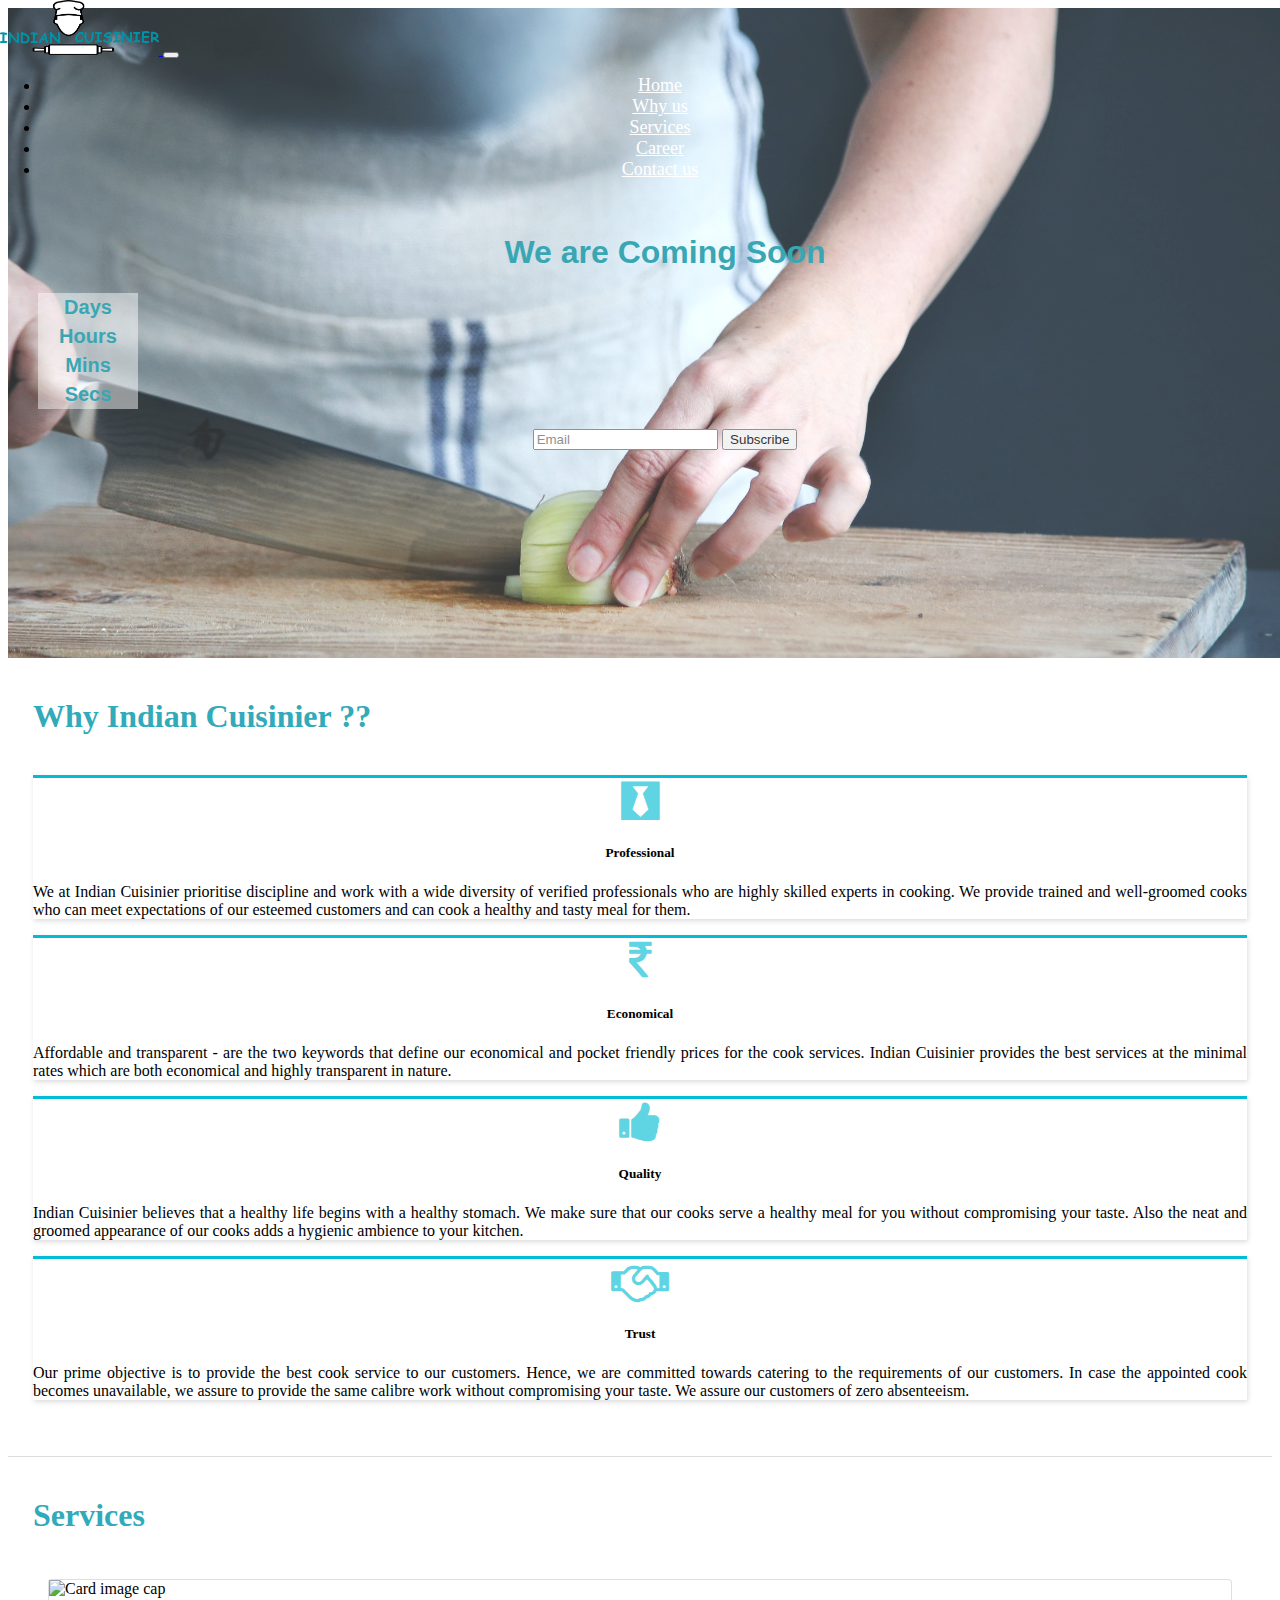
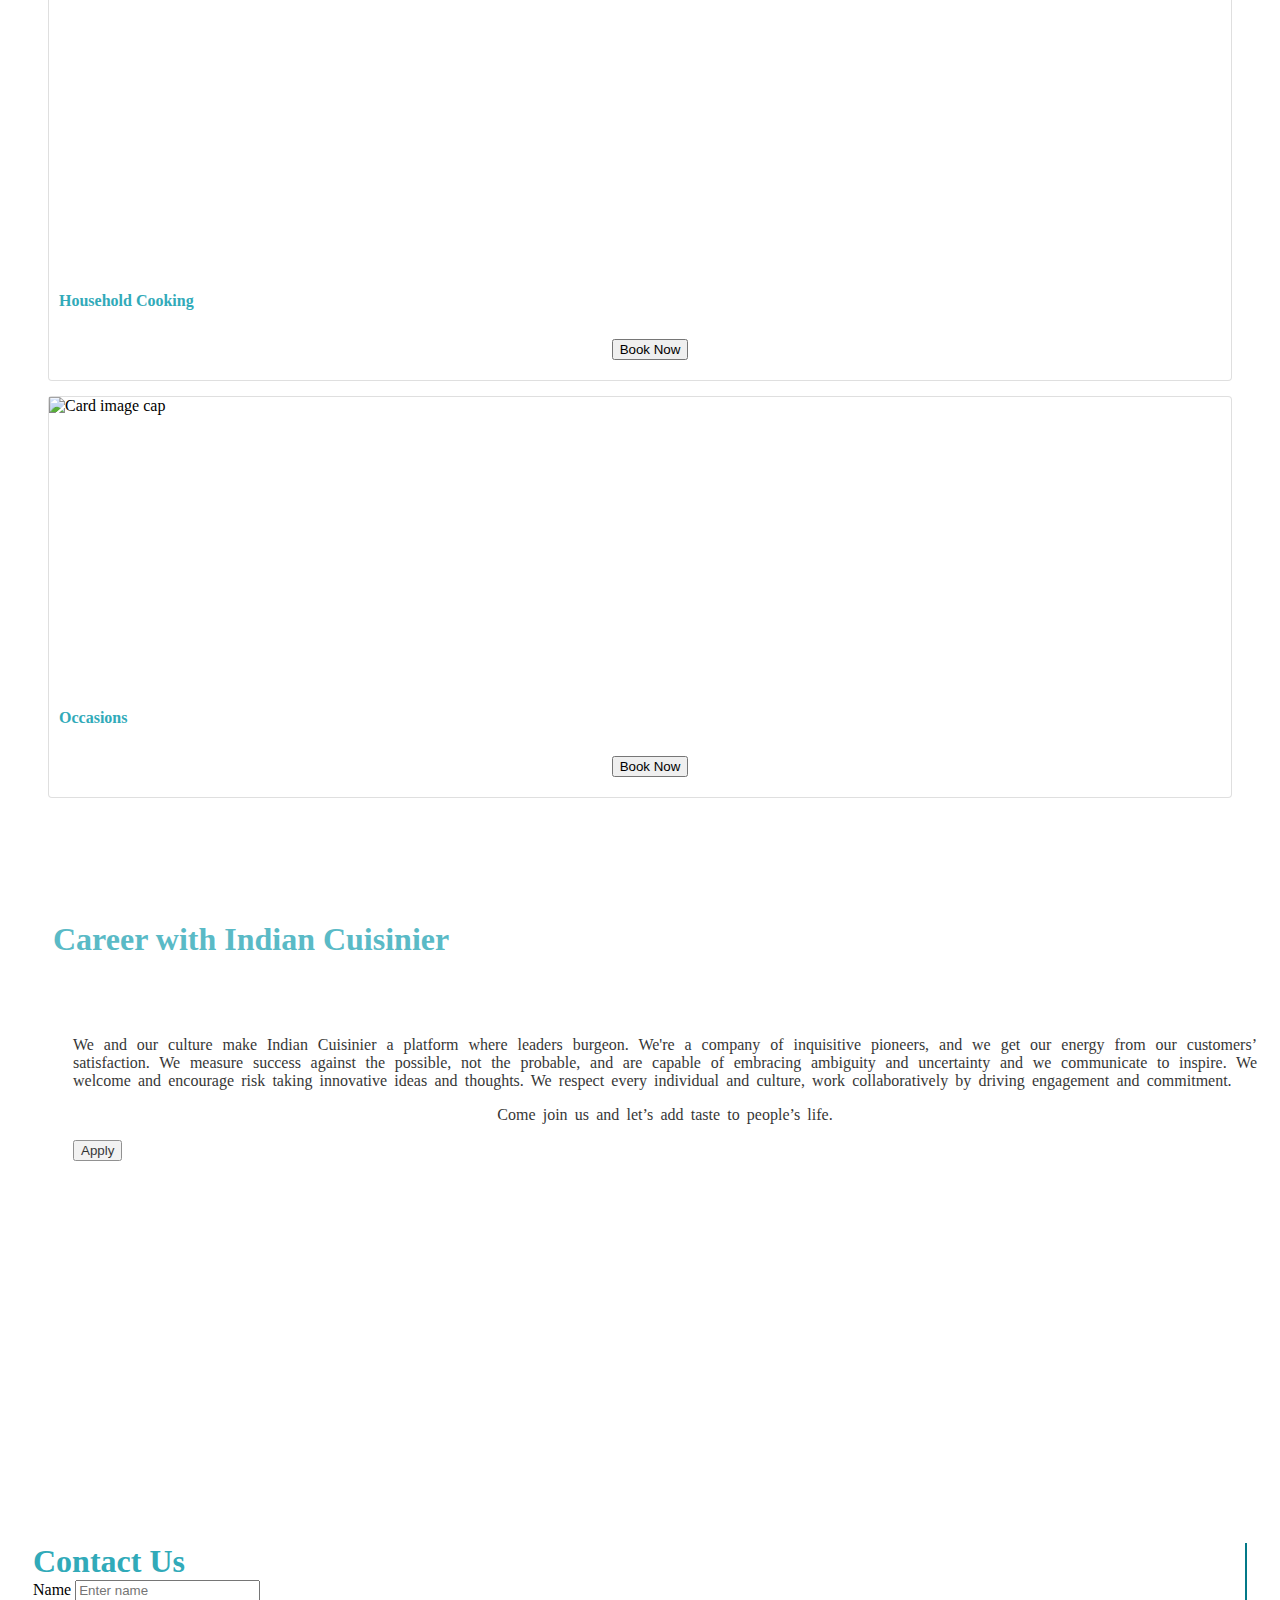
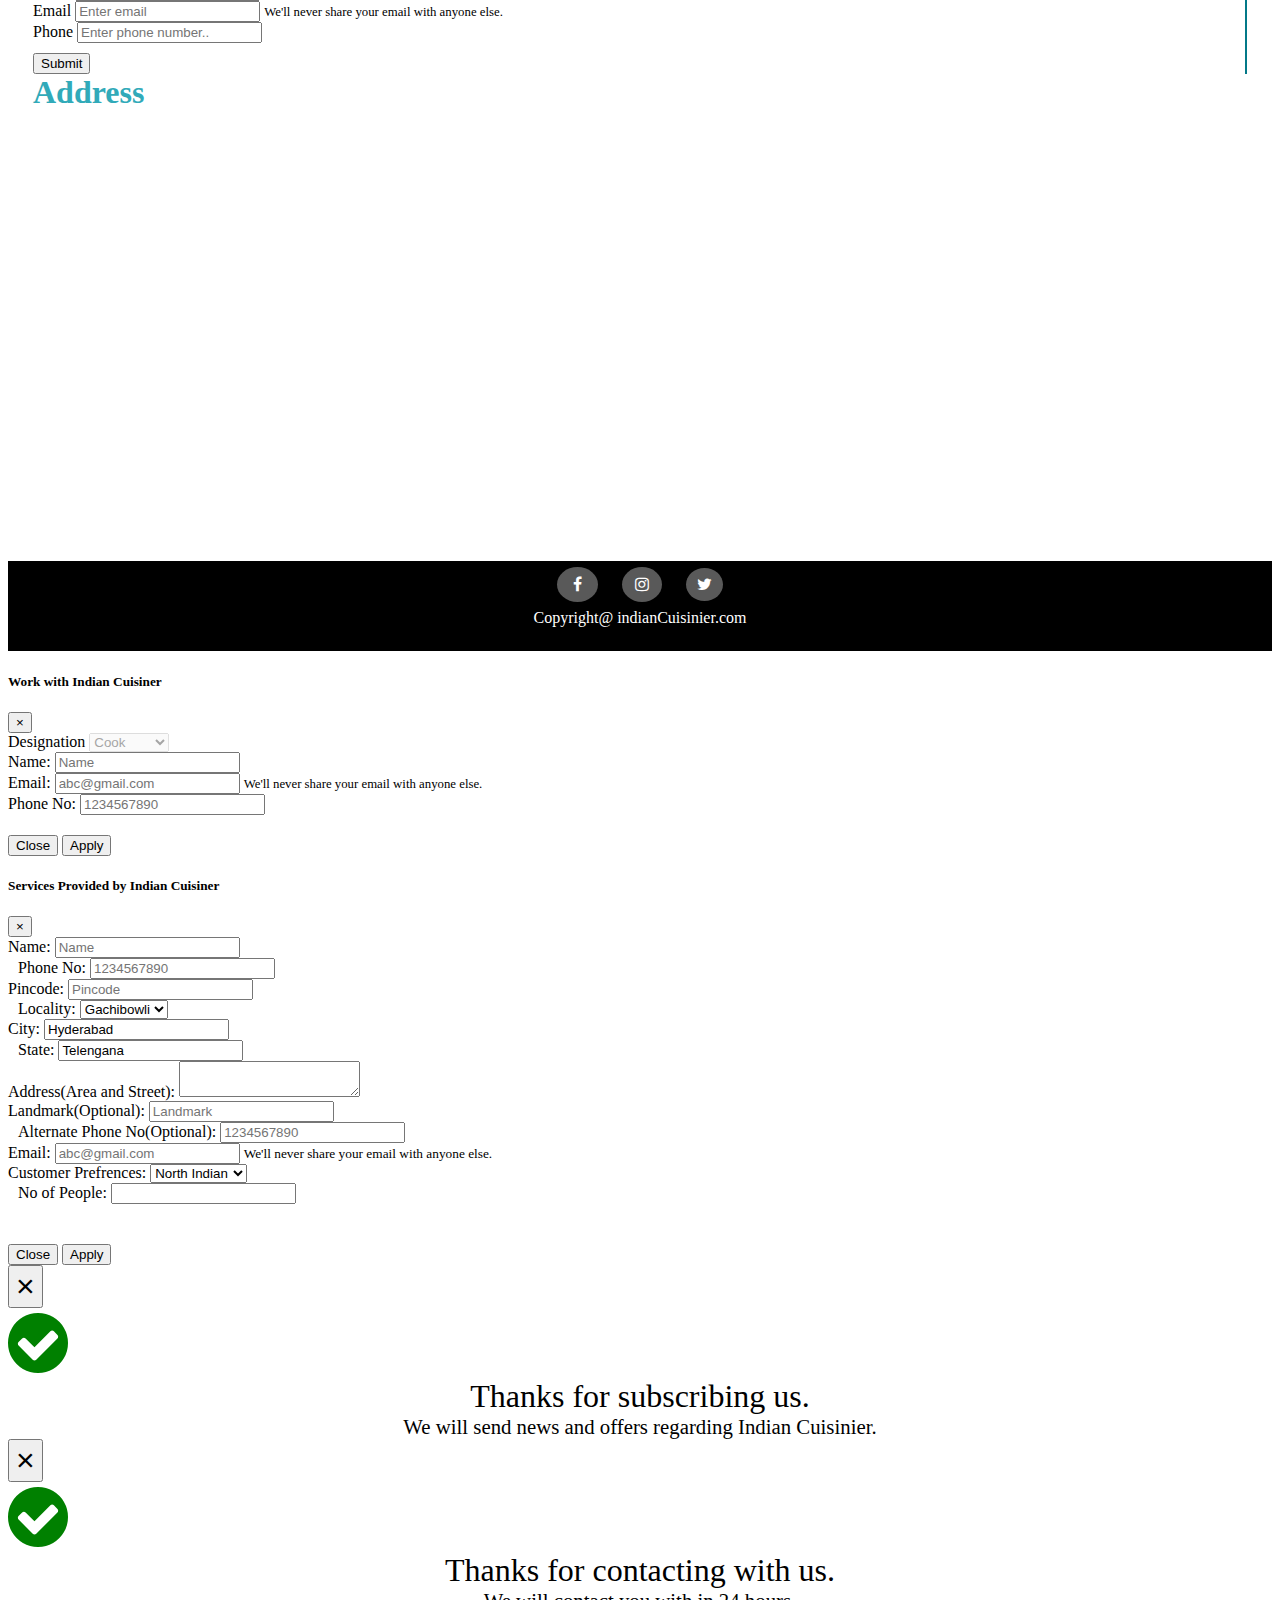
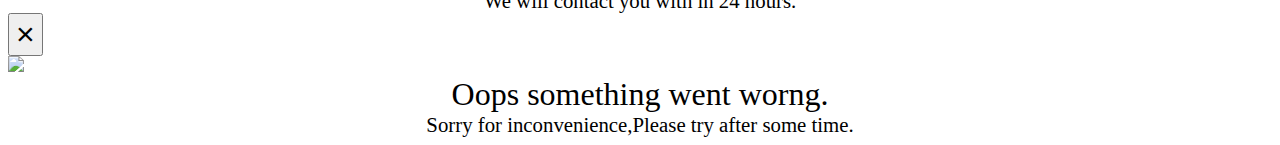
==== templates/index.html @ f64f3cef "complete validation" ====
<!DOCTYPE html>

<html lang="en">

 

<head>

    <meta charset="utf-8">

    <meta name="viewport" content="width=device-width, initial-scale=1.0">

    <title>Indian Cuisinier</title>

    <link rel="stylesheet" href="https://maxcdn.bootstrapcdn.com/bootstrap/4.0.0-beta/css/bootstrap.min.css" integrity="sha384-/Y6pD6FV/Vv2HJnA6t+vslU6fwYXjCFtcEpHbNJ0lyAFsXTsjBbfaDjzALeQsN6M" crossorigin="anonymous">

    <link rel="stylesheet" href="https://cdnjs.cloudflare.com/ajax/libs/font-awesome/4.7.0/css/font-awesome.min.css">

    <link rel="stylesheet" type="text/css" href="https://cdnjs.cloudflare.com/ajax/libs/animate.css/3.5.2/animate.min.css">

    <link href='https://fonts.googleapis.com/css?family=Lato:300' rel='stylesheet' type='text/css'>

    <link rel="stylesheet" type="text/css" href="/static/css/app.css">

</head>

 

<body>

    <div class="container-fluid">

        <nav class="navbar navbar-expand-lg transparent-navbar navbar-light bg-light animated fadeInDown">

            <a class="navbar-brand" href="#home">

                <img src="/static/images/logo320.png" class="brand-logo"/>

            </a>

            <button class="navbar-toggler" type="button" data-toggle="collapse" data-target="#navbarNavDropdown" aria-controls="navbarNavDropdown" aria-expanded="false" aria-label="Toggle navigation">

                <span class="navbar-toggler-icon"></span>

            </button>

            <div class="collapse navbar-collapse justify-content-end" id="navbarNavDropdown">

                <ul class="navbar-nav">

                    <li class="nav-item active">

                        <a class="nav-link" href="#home">Home</a>

                    </li>

                    <li class="nav-item active">

                        <a class="nav-link" href="#why-us">Why us</a>

                    </li>

                    <li class="nav-item">

                        <a class="nav-link" href="#services">Services</a>

                    </li>

                    <li class="nav-item">

                        <a class="nav-link" href="#career">Career</a>

                    </li>

                    <li class="nav-item">

                        <a class="nav-link" href="#contact-us">Contact us</a>

                    </li>

                </ul>

            </div>

        </nav>

        <!-- <span class="anchor" id="home"></span> -->

        <div id="home" class="home animated fadeInUp">

            <div class="home-content img-container">

                <div id="countdown" class="justify-content-center animated fadeInUp">

                    <div class="row justify-content-center">

                        <h1 class="section-tittle col-12 align-self-center">We are Coming Soon</h1>

                    </div>

                    <div id="tiles" class="row justify-content-center conter-span-no"></div>

                    <div class="row justify-content-center conter-span-days">

                        <div>Days</div>

                        <div>Hours</div>

                        <div>Mins</div>

                        <div>Secs</div>

                    </div>

                    <div class="row justify-content-md-center">

                        <div class="input-group col-lg-4 col-xl-3">

                            <input type="email" class="form-control" id="subscribe_user_email" name="email" placeholder="Email" aria-label="email" required="true">

                            <span class="input-group-btn">

                                <button class="btn btn-success" type="submit" onclick="subscribe_user()">Subscribe</button>

                            </span>

                        </div>

                    </div>

                </div>

            </div>

        </div>

        <div id="why-us" class="why-us animated fadeInUp">

            <div class="why-us-content">

                <div class="row justify-content-center">

                    <div class="why-us-heading">Why Indian Cuisinier ??</div>

                </div>

                <div class="row h-100">

                    <div class="col-xl-3 col-lg-3 col-md-6 col-sm-12 col-xs-12 card-wraper">

                        <div class="card h-100">

                            <div class="card-body">

                                <div class="card-title">

                                    <i class="fa fa-black-tie why-us-logo"></i>

                                </div>

                                <h5 class="card-title">Professional</h5>

                                <p class="card-text">We at Indian Cuisinier prioritise discipline and work with a wide diversity of verified professionals who are highly skilled experts in cooking. We provide trained and well-groomed cooks who can meet expectations of our esteemed customers and can cook a healthy and tasty meal for them.</p>

                            </div>

                        </div>

                    </div>

                    <div class="col-xl-3 col-lg-3 col-md-6 col-sm-12 col-xs-12 card-wraper">

                        <div class="card h-100">

                            <div class="card-body">

                                <div class="card-title">

                                    <i class="fa fa-inr why-us-logo"></i>

                                </div>

                                <h5 class="card-title">Economical</h5>

                                <p class="card-text">Affordable and transparent - are the two keywords that define our economical and pocket friendly prices for the cook services. Indian Cuisinier provides the best services at the minimal rates which are both economical and highly transparent in nature.

                                </p>

                            </div>

                        </div>

                    </div>

                    <div class="col-xl-3 col-lg-3 col-md-6 col-sm-12 col-xs-12 card-wraper">

                        <div class="card h-100">

                            <div class="card-body">

                                <div class="card-title">

                                    <i class="fa fa-thumbs-up why-us-logo"></i>

                                </div>

                                <h5 class="card-title">Quality</h5>

                                <p class="card-text">Indian Cuisinier believes that a healthy life begins with a healthy stomach. We make sure that our cooks serve a healthy meal for you without compromising your taste. Also the neat and groomed appearance of our cooks adds a hygienic ambience to your kitchen.</p>

                            </div>

                        </div>

                    </div>

                    <div class="col-xl-3 col-lg-3 col-md-6 col-sm-12 col-xs-12 card-wraper">

                        <div class="card h-100">

                            <div class="card-body">

                                <div class="card-title">

                                    <i class="fa fa-handshake-o why-us-logo"></i>

                                </div>

                                <h5 class="card-title">Trust</h5>

                               <p class="card-text">Our prime objective is to provide the best cook service to our customers. Hence, we are committed towards catering to the requirements of our customers. In case the appointed cook becomes unavailable, we assure to provide the same calibre work without compromising your taste. We assure our customers of zero absenteeism.

                                </p>

                            </div>

                        </div>

                    </div>

                </div>

            </div>

        </div>

        <!-- <span class="anchor" id="services"></span> -->

        <div id="services" class="service animated fadeInUp">

            <div class="service-content">

                <div class="row justify-content-center">

                    <div class="service-heading">Services</div>

                </div>

                <div class="row justify-content-md-center">

                    <!-- <div class="col-md-auto col-lg-auto col-xl-3"></div> -->

                    <div class="no-padding width-lg col-md-4 col-lg-4 col-xl-3 col-sm-12 col-xs-12">

                        <div class="service-card">

                            <img class="service-card-img-top" src="static/images/service1.jpg" alt="Card image cap">

                            <div class="service-card-block animated">

                                <h4 class="service-card-title">Household Cooking</h4>

                                <p class="service-card-text">If you are too tired to cook your meal because of your hectic work schedule and busy life,you need not worry anymore. We provide the best cook for spicing up your daily meal just as you like it.We completly understand the importance of a healthy diet with adequate oil and spice that adds up to your taste.</p>

                            </div>

                            <div class="service-card-footer">

                                <button class="btn btn-success" data-toggle="modal" data-target="#service-modal">Book Now</button>

                            </div>

                        </div>

                    </div>

                    <div class="no-padding  width-lg col-md-4 col-lg-4 col-xl-3 col-sm-12 col-xs-12">

                        <div class="service-card">

                            <img class="service-card-img-top" src="static/images/service2.jpg" alt="Card image cap">

                            <div class="service-card-block animated">

                                <h4 class="service-card-title">Occasions</h4>

                                <p class="service-card-text">Whether it's a birthday an anniversary, a special occasion or a bereavement ceremony, we provide cooks for the days you need. Also you don't need to order special food items form outside, our cook are proficient in cooking sevral delicacies food inside your kitchen.</p>

                            </div>

                            <div class="service-card-footer">

                                <button class="btn btn-success" data-toggle="modal" data-target="#service-modal">Book Now</button>

                            </div>

                        </div>

                    </div>

                    <!-- <div class="col-md-auto col-lg-auto col-xl-3"></div> -->

                </div>

            </div>

        </div>

        <!-- <span class="anchor" id="career"></span> -->

        <div id="career" class="career animated fadeInUp">

            <div class="career-content carrier-img">

                <div class="row justify-content-center margin-20">

                    <h4 class="career-heading">Career with Indian Cuisinier</h4>

                </div>

                <div class="row margin-20">

                    <div class="col-lg-4 col-xl-4 col-md-3"></div>

                    <div class="col-lg-4 col-xl-4 col-md-6 col-xs-12 col-sm-12 career-msg">

                        <p class="card-text">We and our culture make Indian Cuisinier a platform where leaders burgeon. We're a company of inquisitive pioneers, and we get our energy from our customers’ satisfaction. We measure success against the possible, not the probable, and are capable of embracing ambiguity and uncertainty and we communicate to inspire. We welcome and encourage risk taking innovative ideas and thoughts. We respect every individual and culture, work collaboratively by driving engagement and commitment.

                        </p>

                        <p class="center">Come join us and let’s add taste to people’s life.</p>

                        <div class="row justify-content-center">

                            <button type="button" class="btn btn-success" data-toggle="modal" data-target="#apply-modal">Apply</button>

                        </div>

                    </div>

                    <div class="col-lg-4 col-xl-4 col-md-3 col-xs-12 col-sm-12"></div>

                </div>

            </div>

        </div>

        <!-- <span class="anchor" id="contact-us"></span> -->

        <div id="contact-us" class="contact-us animated fadeInUp">

            <div class="contact-us-content">

                <div class="row">

                    <div class="col-xl-2 col-lg-2 col-md-2"></div>

                    <div class="col-md-4 col-xl-4 col-lg-4 col-sm-12 col-xs-12 contact-us-border">

                        <div class="service-heading">Contact Us</div>

                        <form id="cform" name="contact-form">

                            <div class="form-group">

                                <label for="contactName">Name</label>

                                <input type="text" class="form-control form-control-input" id="contact_name" placeholder="Enter name" />

                                <small id="cformName" class="form-control-feedback-warning">Name field cannot

                                    be empty!</small>

                            </div>

                            <div class="form-group">

                                <label for="contactEmail">Email</label>

                                <input type="email" class="form-control form-control-input" id="contact_email" aria-describedby="emailHelp" placeholder="Enter email">

                                <small class="form-control-feedback-warning">Enter valid email!</small>

                                <small id="emailHelp" class="form-text text-muted">We'll never share your email with anyone else.</small>

                            </div>

                            <div class="form-group">

                                <label for="contactPhone">Phone</label>

                                <input type="text" class="form-control form-control-input" id="contact_phone_no" placeholder="Enter phone number.."> <small id="cformPhone" class="form-control-feedback-warning">Minimum

                                    10 digit is required</small>

                            </div>

                            <div id="contact_error"></div>

                            <button type="button" id="btnContact" class="btn btn-primary" onclick="contactUs()">Submit</button>

                        </form>

                    </div>

                    <div class="col-md-4 col-xl-4 col-lg-4 col-sm-12 col-xs-12">

                        <div class="service-heading">Address</div>

                        <div id="map">

                        </div>

                    </div>

                    <div class="col-xl-2 col-lg-2 col-md-2">

                    </div>

                </div>

            </div>

        </div>

        <footer class="row justify-content-center footer-content">

            <div class="col-12 align-self-center padding-15">

                <a class="link-page facebook-icon" href="https://www.facebook.com/indiancuisinier" target="blank"><i class="fa fa-facebook"></i></a>

                <a class="link-page instagram-icon" href="https://www.instagram.com/indiancuisinier/" target="blank"><i class="fa fa-instagram"></i></a>

                <a class="link-page twitter-icon" href="https://twitter.com/indiancuisinier" target="blank"><i class="fa fa-twitter"></i></a>

            </div>

            <div class="col-12 align-self-center">

                Copyright@ indianCuisinier.com

            </div>

        </footer>

        <!-- Modal for apply in Indian Cuisinier -->

        <div class="modal fade" id="apply-modal" tabindex="-1" role="dialog" aria-labelledby="apply-modal" aria-hidden="true">

            <div class="modal-dialog" role="document">

                <div class="modal-content">

                    <div class="modal-header">

                        <h5 class="modal-title" id="exampleModalLabel">Work with

                            Indian Cuisiner</h5>

                        <button type="button" class="close" data-dismiss="modal" aria-label="Close">

                            <span aria-hidden="true">&times;</span>

                        </button>

                    </div>

                    <div class="modal-body">

                            <div class="form-group">

                                <label for="designation" class="form-control-label">Designation</label>

                                <select class="form-control" id="apply_designation" disabled>

                                    <option value="cook" selected>Cook</option>

                                    <option value="customer">Customer</option>

                                </select>

                            </div>

                            <div class="form-group">

                                <label for="name" class="form-control-label">Name:</label>

                                <input class="form-control form-control-input" type="text" id="apply_name" placeholder="Name" required="true" />

                                <small id="name" class="form-control-feedback-warning">Name field cannot be empty!</small>

                            </div>

                            <div class="form-group">

                                <label for="email" class="form-control-label">Email:</label>

                                <input class="form-control form-control-input" type="email" id="apply_email" placeholder="abc@gmail.com"  required="true" />

                                <small class="form-control-feedback-warning">Enter valid email!</small>

                                <small id="emailHelp" class="form-text text-muted">We'll never share your email with anyone else.</small>

                            </div>

                            <div class="form-group">

                                <label for="phone-no" class="form-control-label">Phone No:</label>

                                <input class="form-control form-control-input" type="text" id="apply_phone_no" maxlength="10" placeholder="1234567890"  required="true" />

                                <small id="phnum" class="form-control-feedback-warning">Minimum 10 number is required</small>

                            </div>

                    </div>

                    <div class="modal-footer">

                        <div id="apply_error" class="pull-left"></div>

                        <button type="button" class="btn btn-secondary" data-dismiss="modal">Close</button>

                        <button type="submit" class="btn btn-info" onclick="applyForCarrer(this)">Apply</button>

                    </div>

                </div>

            </div>

        </div>

        <!-- Modal for service in Indian Cuisinier -->

        <div class="modal fade" id="service-modal" tabindex="-1" role="dialog" aria-labelledby="service-modal" aria-hidden="true">

            <div class="modal-dialog" role="document">

                <div class="modal-content">

                    <div class="modal-header">

                        <h5 class="modal-title" id="exampleModalLabel">Services Provided by Indian Cuisiner</h5>

                        <button type="button" class="close" data-dismiss="modal" aria-label="Close">

                            <span aria-hidden="true">&times;</span>

                        </button>

                    </div>

                    <div class="modal-body">

                                <div class="form-group row">

                                <div class="col-lg-6 col-xl-6 col-md-6 col-sm-12 col-xs-12 no-padding">

                                <label for="service_name" class="form-control-label">Name:</label>

                                <input class="form-control form-control-input" type="text" id="service_name" placeholder="Name" required="true" />

                                                                                                                                <small id="service_nm" class="form-control-feedback-warning">Name field cannot be empty!</small>

                            </div>

                           

                            

                                 <div class="col-lg-6 col-xl-6 col-md-6 col-sm-12 col-xs-12 people-input">

                                <label for="service_phone_no" class="form-control-label">Phone No:</label>

                                <input class="form-control form-control-input" type="text" id="service_phone_no" maxlength="10" placeholder="1234567890"  required="true" />

                                                                                                                                <small id="service_phone" class="form-control-feedback-warning">Minimum

                                    10 digit is required</small>

                            </div>

                            </div>

                            <div class="form-group row">

                                <div class="col-lg-6 col-xl-6 col-md-6 col-sm-12 col-xs-12 no-padding">

                                <label for="service_pincode" class="form-control-label">Pincode:</label>

                                <input class="form-control form-control-input" type="text" id="service_pincode" placeholder="Pincode" maxlength="6" required="true" />

                                                                                                                                <small id="service_pin" class="form-control-feedback-warning">Minimum

                                    6 digit is required</small>

                            </div>

 

                           

                            

                                 <div class="col-lg-6 col-xl-6 col-md-6 col-sm-12 col-xs-12 people-input">

                                <label for="service_location" class="form-control-label">Locality:</label>

                                <select class="form-control" id="service_location">

                                    <option value="gachibowli" selected>Gachibowli</option>

                                    <option value="kondapur">Kondapur</option>

                                    <option value="Madapur">Madapur</option>

                                </select>

                            </div>

                            </div>

                                  <div class="form-group row">

                                <div class="col-lg-6 col-xl-6 col-md-6 col-sm-12 col-xs-12 no-padding">

                                <label for="service_city" class="form-control-label">City:</label>

                                <input class="form-control form-control-input" type="text" id="service_city" value="Hyderabad" readonly required="true" />

                            </div>

                           

                            

                                 <div class="col-lg-6 col-xl-6 col-md-6 col-sm-12 col-xs-12 people-input">

                                <label for="service_state" class="form-control-label">State:</label>

                                <input class="form-control form-control-input" type="text" id="service_state" maxlength="10" value="Telengana"  readonly required="true"></input>

                            </div>

                            </div>

                            <div class="form-group row">

                            <label for="service_address">Address(Area and Street):</label>

                            <textarea class="form-control" id="service_address" required="true"></textarea>

                                                                                                                <small id="service_ad" class="form-control-feedback-warning">

                                Address Field cannot be Empty</small>

                            </div>

                               <div class="form-group row">

                                <div class="col-lg-6 col-xl-6 col-md-6 col-sm-12 col-xs-12 no-padding">

                                <label for="service_landmark" class="form-control-label">Landmark(Optional):</label>

                                <input class="form-control form-control-input" type="text" id="service_landmark" placeholder="Landmark" required="true" />

                            </div>

                           

                            

                                 <div class="col-lg-6 col-xl-6 col-md-6 col-sm-12 col-xs-12 people-input">

                                <label for="service_alternate_phone_no" class="form-control-label">Alternate Phone No(Optional):</label>

                                <input class="form-control form-control-input" type="text" id="service_alternate_phone_no" maxlength="10" placeholder="1234567890"  required="true" />

                            </div>

                            </div>

                            <div class="form-group">

                               

                                <label for="service_email" class="form-control-label">Email:</label>

                                <input class="form-control form-control-input" type="email" id="service_email" placeholder="abc@gmail.com"  required="true" /> 

                                                                                                                                <small class="form-control-feedback-warning">Enter valid email!</small>

                                <small id="serviceEmailHelp" class="form-text text-muted">We'll never share your email with anyone else.</small>

                            

                           </div>

                            <div class="form-group row">

                                <div class="col-lg-6 col-xl-6 col-md-6 col-sm-12 col-xs-12 no-padding">

                                    <label for="customer_prefrences" class="form-control-label">Customer Prefrences:</label>

                                    <select class="form-control" id="customer_prefrences">

                                        <option value="North Indian" selected>North Indian</option>

                                        <option value="South Indian">South Indian</option>

                                    </select>

                                </div>

                                <div class="col-lg-6 col-xl-6 col-md-6 col-sm-12 col-xs-12 people-input">

                                    <label for="no_of_people" class="form-control-label">No of People:</label>

                                    <input class="form-control form-control-input" type="number" id="no_of_people" required="true" />

                                </div>

                            </div>

                            <!-- <div class="form-group row padding-top-15">

                                <div class="form-check col-lg-4 col-xl-4 col-md-4 col-sm-12 col-xs-12 no-padding">

                                  <label class="form-check-label">

                                    <input class="form-check-input" type="radio" name="cooktimeing" id="requiredInBothTime" value="true" checked> Required in both time

                                  </label>

                                </div>

                                <div class="form-check col-lg-4 col-xl-4 col-md-4 col-sm-12 col-xs-12 people-input">

                                  <label class="form-check-label">

                                    <input class="form-check-input" type="radio" name="cooktimeing" id="requiredInMorning" value="false"> Required in Morning

                                  </label>

                                </div>

                                <div class="form-check col-lg-4 col-xl-4 col-md-4 col-sm-12 col-xs-12 people-input">

                                  <label class="form-check-label">

                                    <input class="form-check-input" type="radio" name="cooktimeing" id="requiredInEvening" value="false"> Required in Evening

                                  </label>

                                </div>

                            </div> -->

                            <div id="service_error"></div>

                    </div>

                    <div class="modal-footer">

                        <div id="apply_error" class="pull-left"></div>

                        <button type="button" class="btn btn-secondary" data-dismiss="modal">Close</button>

                        <button type="submit" class="btn btn-info" onclick="applyForService(this)">Apply</button>

                    </div>

                </div>

            </div>

        </div>

        <!-- After subscription Modal PopUp-->

        <div class="modal fade" id="subscription-modal-success" tabindex="-1" role="dialog" aria-labelledby="apply-modal" aria-hidden="true">

            <div class="modal-dialog" role="document">

                <div class="modal-content">

                    <div class="modal-body">

                        <div class="row justify-content-end">

                            <button type="button" class="close modal-close-icon" data-dismiss="modal" aria-label="Close">

                                <span aria-hidden="true">&times;</span>

                            </button>

                        </div>

                        <div class="row justify-content-md-center">

                            <i class="fa fa-check-circle subscribe-icon"></i>

                        </div>

                        <div class="row justify-content-md-center">

                            <div class="col-12 subs-header">Thanks for subscribing us.</div>

                            <div class="col-12 subs-text">We will send news and offers regarding Indian Cuisinier.</div>

                        </div>

                    </div>

                </div>

            </div>

        </div>

        <!-- carrer success modal -->

        <div class="modal fade" id="carrer-modal" tabindex="-1" role="dialog" aria-labelledby="apply-modal" aria-hidden="true">

            <div class="modal-dialog" role="document">

                <div class="modal-content">

                    <div class="modal-body">

                        <div class="row justify-content-end">

                            <button type="button" class="close modal-close-icon" data-dismiss="modal" aria-label="Close">

                                <span aria-hidden="true">&times;</span>

                            </button>

                        </div>

                        <div class="row justify-content-md-center">

                            <i class="fa fa-check-circle subscribe-icon"></i>

                        </div>

                        <div class="row justify-content-md-center">

                            <div class="col-12 subs-header">Thanks for contacting with us.</div>

                            <div class="col-12 subs-text">We will contact you with in 24 hours.</div>

                        </div>

                    </div>

                </div>

            </div>

        </div>

 

        <!-- Error Modal PopUp-->

        <div class="modal fade" id="error-modal" tabindex="-1" role="dialog" aria-labelledby="error-modal" aria-hidden="true">

            <div class="modal-dialog" role="document">

                <div class="modal-content">

                    <div class="modal-body">

                        <div class="row justify-content-end">

                            <button type="button" class="close modal-close-icon" data-dismiss="modal" aria-label="Close">

                                <span aria-hidden="true">&times;</span>

                            </button>

                        </div>

                        <div class="row justify-content-md-center">

                            <img class="error_page" src="static/images/internal_server_error.png" />

                        </div>

                        <div class="row justify-content-md-center">

                            <div class="col-12 subs-header">Oops something went worng.</div>

                            <div class="col-12 subs-text">Sorry for inconvenience,Please try after some time.</div>

                        </div>

                    </div>

                </div>

            </div>

        </div>

 

        <!-- scripts  -->

        <script src="https://ajax.googleapis.com/ajax/libs/jquery/3.2.1/jquery.min.js"></script>

        <!-- <script type="text/javascript" src="https://cdnjs.cloudflare.com/ajax/libs/waypoints/4.0.1/jquery.waypoints.min.js"></script> -->

        <script src="https://cdnjs.cloudflare.com/ajax/libs/lodash.js/4.17.4/lodash.min.js"></script>

        <script src="https://code.jquery.com/ui/1.12.0/jquery-ui.min.js" integrity="sha256-eGE6blurk5sHj+rmkfsGYeKyZx3M4bG+ZlFyA7Kns7E=" crossorigin="anonymous"></script>

        <script src="https://cdnjs.cloudflare.com/ajax/libs/popper.js/1.11.0/umd/popper.min.js" integrity="sha384-b/U6ypiBEHpOf/4+1nzFpr53nxSS+GLCkfwBdFNTxtclqqenISfwAzpKaMNFNmj4" crossorigin="anonymous"></script>

        <script src="https://maxcdn.bootstrapcdn.com/bootstrap/4.0.0-beta/js/bootstrap.min.js" integrity="sha384-h0AbiXch4ZDo7tp9hKZ4TsHbi047NrKGLO3SEJAg45jXxnGIfYzk4Si90RDIqNm1" crossorigin="anonymous"></script>

        <script type="text/javascript" src="/static/js/app.js"></script>

        <script src="/static/js/jquery.inputfit.js"></script>

 

 

 

        <script async defer src="https://maps.googleapis.com/maps/api/js?key=AIzaSyB0SDFw8GylrVTzbBw8lcgCaFpan2koddA&callback=initMap"></script>

        <script type="text/javascript">

        function initMap() {

            var locationRio = { lat: 17.441603, lng: 78.365077 };

            var map = new google.maps.Map(document.getElementById('map'), {

                zoom: 13,

                center: locationRio,

                gestureHandling: 'cooperative'

            });

            var marker = new google.maps.Marker({

                position: locationRio,

                map: map,

                title: 'Indian Cuisinier'

            });

        }

        </script>

        <script>

        $(function(){

            $('#subscribe_user_email').inputfit();

        })

    </script>

 

 

      

        

 

    </div>

</body>

 

</html>
---- static/css/app.css ----
.container-fluid{
    padding:0px;
}
	:target:before {
	content:"";
	display:block;
	height:80px; /* fixed header height*/
	margin:-80px 0 0; /* negative fixed header height */
	}
.img-container{
	background:url("../images/carrier.jpg") no-repeat center center fixed transparent;
    min-height: 600px;
    min-width: 100%;
    background-attachment: fixed;
    background-position: center;
    background-repeat: no-repeat;
    transition: all 1s ease;
    animation-direction: normal;
    background-size: cover;
    opacity: 0.8;
    z-index:-2;
}
.carrier-img{
	background:url("../images/carrier.jpg") no-repeat center center fixed transparent;
    min-height: 600px;
    min-width: 100%;
    background-attachment: fixed;
    background-position: center;
    background-repeat: no-repeat;
    transition: all 1s ease;
    animation-direction: normal;
    background-size: cover;
    opacity: 0.8;
    z-index:-2;
}
.brand-logo{
	height:55px;
}
.nav-item{
	text-align: center;
    min-width: 150px;
}

.anchor{
  display: none;
  height: 90px; 
  margin-top: 90px;
  visibility: hidden;
}

.transparent-navbar{
	position: absolute;
    width: 100%;
    top: 0;
    left: 0;
    right: 0;
    z-index: 10;
	background-color: transparent!important;
	-webkit-animation-duration: 2s;
    -moz-animation-delay: 1s;
}
.fixed-navbar{
	position: fixed;
    width: 100%;
    top: 0;
    left: 0;
    right: 0;
    z-index: 20;
	background-color: #fff!important;
	-webkit-animation-duration: 2s;
    -moz-animation-delay: 1s;
}
.fixed-navbar a.nav-link{
	color:#000!important;
	font-size:18px;
}

.transparent-navbar a.nav-link{
	color:#fff!important;
	font-size:18px;
}    
a.nav-link:hover {
    background-color: rgba(128, 128, 128, 0.42);
}
.home-content{
	padding: 25px;
}
.why-us-content{
	padding: 25px;
	background:#fff;
}
.service-content{
	padding:25px;
	border-top:1px solid #dcdcdc;
}
.row{
	margin:0px;
}
.why-us-content >.row,.contact-us-content>.row,.service-content >.row{
	padding:15px 0px;
	margin:0px;
}
.fixed-navbar-shadow{
	box-shadow: 0 0.5rem 1rem rgba(0,0,0,.05), inset 0 -1px 0 rgba(0,0,0,.1);
}
.why-us-heading,.career-heading,.service-heading{
	font-size: 32px;
    font-weight: 600;
    color:#31aab9;
}
.card-wraper{
	margin:10px 0px;
}
.effect{
   -webkit-animation-duration: 1s;
  /*-webkit-animation-delay: 2s;*/
}
.card{
	box-shadow: 1px 2px 5px #dcdcdc;
	border-top:3px solid #00BCD4;
}
.card:hover{
	box-shadow:5px 10px 15px #ccc;
	-webkit-animation: bounce 1s;
    animation: bounce 1s;
}
.card-title{
	text-align: center!important;
}
.card-text{
	text-align: justify;
    -moz-text-align-last: left; /* Code for Firefox */
    text-align-last: left;
}
.why-us-logo{
	font-size:45px;
	color:rgba(0, 188, 212, 0.64);
}
.career-content{
	padding:25px;
}
/*.career-heading{
	color: #037988;
    font-size: 30px;
}*/
.career-msg{
	background-color: rgba(255, 255, 255, 0.66);
    border-radius: 5px;
    padding: 20px;
    font-weight: 500;
    word-spacing: 0.2rem;
}
.margin-20{
	margin:20px;
}
.no-padding{
	padding:0px;
}
.modal-dialog{
	min-width:50%;
}
#emailHelp{
    font-size:0.8rem;
}
.form-control-feedback-success, .form-control-feedback-warning{
    display:none;
}
/* form validation*/
.has-success .form-control-input{
    border:1px solid green;
}
.has-success .form-control-feedback-success{
    color:green;
    font-family: inherit;
    display:block;
}
.has-success label{
    color:green;
}
.has-warning .form-control-input{
    border:1px solid #f0ad4e;
}
.has-warning .form-control-feedback-warning{
    color:#f0ad4e;
    font-family: inherit;
    display:block;
}
.has-warning label{
    color:#f0ad4e;
}
.contact-us-content{
	padding: 25px;
	background-color: #fff;

}
label{
	font-weight:500;
}
.footer-content{
	height: 90px;
    background: #000;
    color: #fff;
    margin:0px;
}
.footer-content>div{
	text-align: center;
}
.contact-us-border{
	border-right:2px solid #037988;
}

#countdown{
    font-family: "Ubuntu Condensed", "Helvetica Neue", Helvetica, Arial, sans-serif;
    text-align: center;
    position:relative;
    top:180px;
    color:#0891a2;
    font-weight:700;

}

.conter-span-no >div{
	min-width: 85px;
    padding: 7px 10px;
    font-size: 30px;

}
.conter-span-days{

 margin:0px 0px 20px 0px;

}

.conter-span-days >div{
	max-width: 80px;
    padding: 3px 10px;
    font-size: 20px;
    background: rgba(255, 255, 255, 0.48);
    margin: 0px 5px;

}
.link-page{
	background: rgba(158, 158, 158, 0.56);
    border-radius: 50%;
    text-decoration: none;
    margin: 0px 10px;
    color: #fff;
}
.facebook-icon{
	padding: 9px 16px;
}
.instagram-icon{
	padding: 9px 13px;
}
.twitter-icon{
	padding: 8px 11px;
}
.link-page:hover{
	text-decoration: none !important;
    color: #03A9F4;
    background: rgba(158, 158, 158, 0.32);
}
.padding-15{
	padding:15px;
}
.center{
		text-align: center;
}
#map{
	height:400px;
	width:100%;
	margin-top: 10px;
}
.service-card{
	margin:15px;
	position: relative;
	height:400px;
    display: -ms-flexbox;
    display: flex;
    -ms-flex-direction: column;
    flex-direction: column;
    min-width: 0;
    word-wrap: break-word;
    background-color: #fff;
    background-clip: border-box;
    border: 1px solid rgba(0,0,0,.125);
    border-radius: .25rem;
}
.service-card > .service-card-img-top{
	height:280px;
}
.service-card > .service-card-block{
	padding:10px;
	width:100%;
	overflow: hidden;
    -webkit-transition: all 0.5s linear;
    -moz-transition: all 0.5s linear;
    -o-transition: all 0.5s linear;
    transition: all 0.5s linear;
}
.service-card > .service-card-footer{
	padding:10px;
	margin: 0px auto;
	position:absolute;
	bottom:10px;
	width: 100%;
	text-align: center;
}
.service-card:hover >.service-card-block{
	position: absolute;
    height: 350px;
    background-color: #fff;
    border-right: 4px solid #18a2b8;
}
.service-card-title{
	color:#31aab9;
}
.service-card-text{
	display:none;
	text-align: justify;
    -moz-text-align-last: left; /* Code for Firefox */
    text-align-last: left;
}
#apply_error,#contact_error{
	color:red;
	width: 100%;
	margin: 10px 0px;
}
.subscribe-icon{		
	font-size:70px;		
	color:green;		
		
}		
.modal-close-icon{		
	font-size:2rem;		
}		
.subs-header{		
	font-size: 2rem;		
	text-align:center;		
}		
.subs-text{		
	font-size: 1.3rem;		
	text-align:center;		
}		
.error_page{		
	height:300px;		
	width:auto;		
}
.people-input{
	padding: 0px 0px 0px 10px;
}
.padding-top-15{
	padding:15px 0px;
}
#service_error{
	padding:10px 0px;
	color:red;
	font-weight: 700;
}

/*Extra small devices (portrait phones, less than 576px)*/
@media (max-width: 575px) {
	.home-content{
		padding:10px;
	}
	.conter-span-days >div {
    	max-width: 65px;
    	padding: 3px 8px;
    	font-size: 16px;
 }
	.conter-span-no >div{
		min-width: 65px;
	    padding: 7px 10px;
	    font-size: 20px;

	}
	.navbar{
		background-color:#fff !important;
	}
	.nav-link{
		color:#000 !important;
	}
	.service-heading{
	margin-top:25px;
	font-size:25px;
	}
	.why-us-heading,.career-heading{
		font-size:25px;
	}
	.why-us-content,.career-content,.contact-us-content{
		padding:10px;
	}
	.contact-us-border{
		border:none;
	}
	.transparent-navbar a.nav-link{
		color:#000 !important;
	}
	.people-input{
		padding:0px;
		margin:10px 0px;
	}
}

 /*Small devices (landscape phones, 576px and up)*/
@media (min-width: 576px) and (max-width: 767px) { 
	.navbar{
		background-color:#fff !important;
	}
	.nav-link{
		color:#000 !important;
	}
	.transparent-navbar a.nav-link{
		color:#000 !important;
	}
	.people-input{
		padding:0px;
		margin:10px 0px;
	}

}

 /*Medium devices (tablets, 768px and up)*/
@media (min-width: 768px) and (max-width: 991px) { 
	.navbar{
		background-color:#fff !important;
	}
	.nav-link{
		color:#000 !important;
	}
	.transparent-navbar a.nav-link{
		color:#000 !important;
	}

}

/*Large devices (desktops, 992px and up)*/
@media (min-width: 992px) and (max-width: 1199px) {
	.service-card{
		margin:10px 5px;
	}
	.width-lg{
		min-width:30%;
	}
}

/*Extra large devices (large desktops, 1200px and up)*/
@media (min-width: 1200px) { 

}
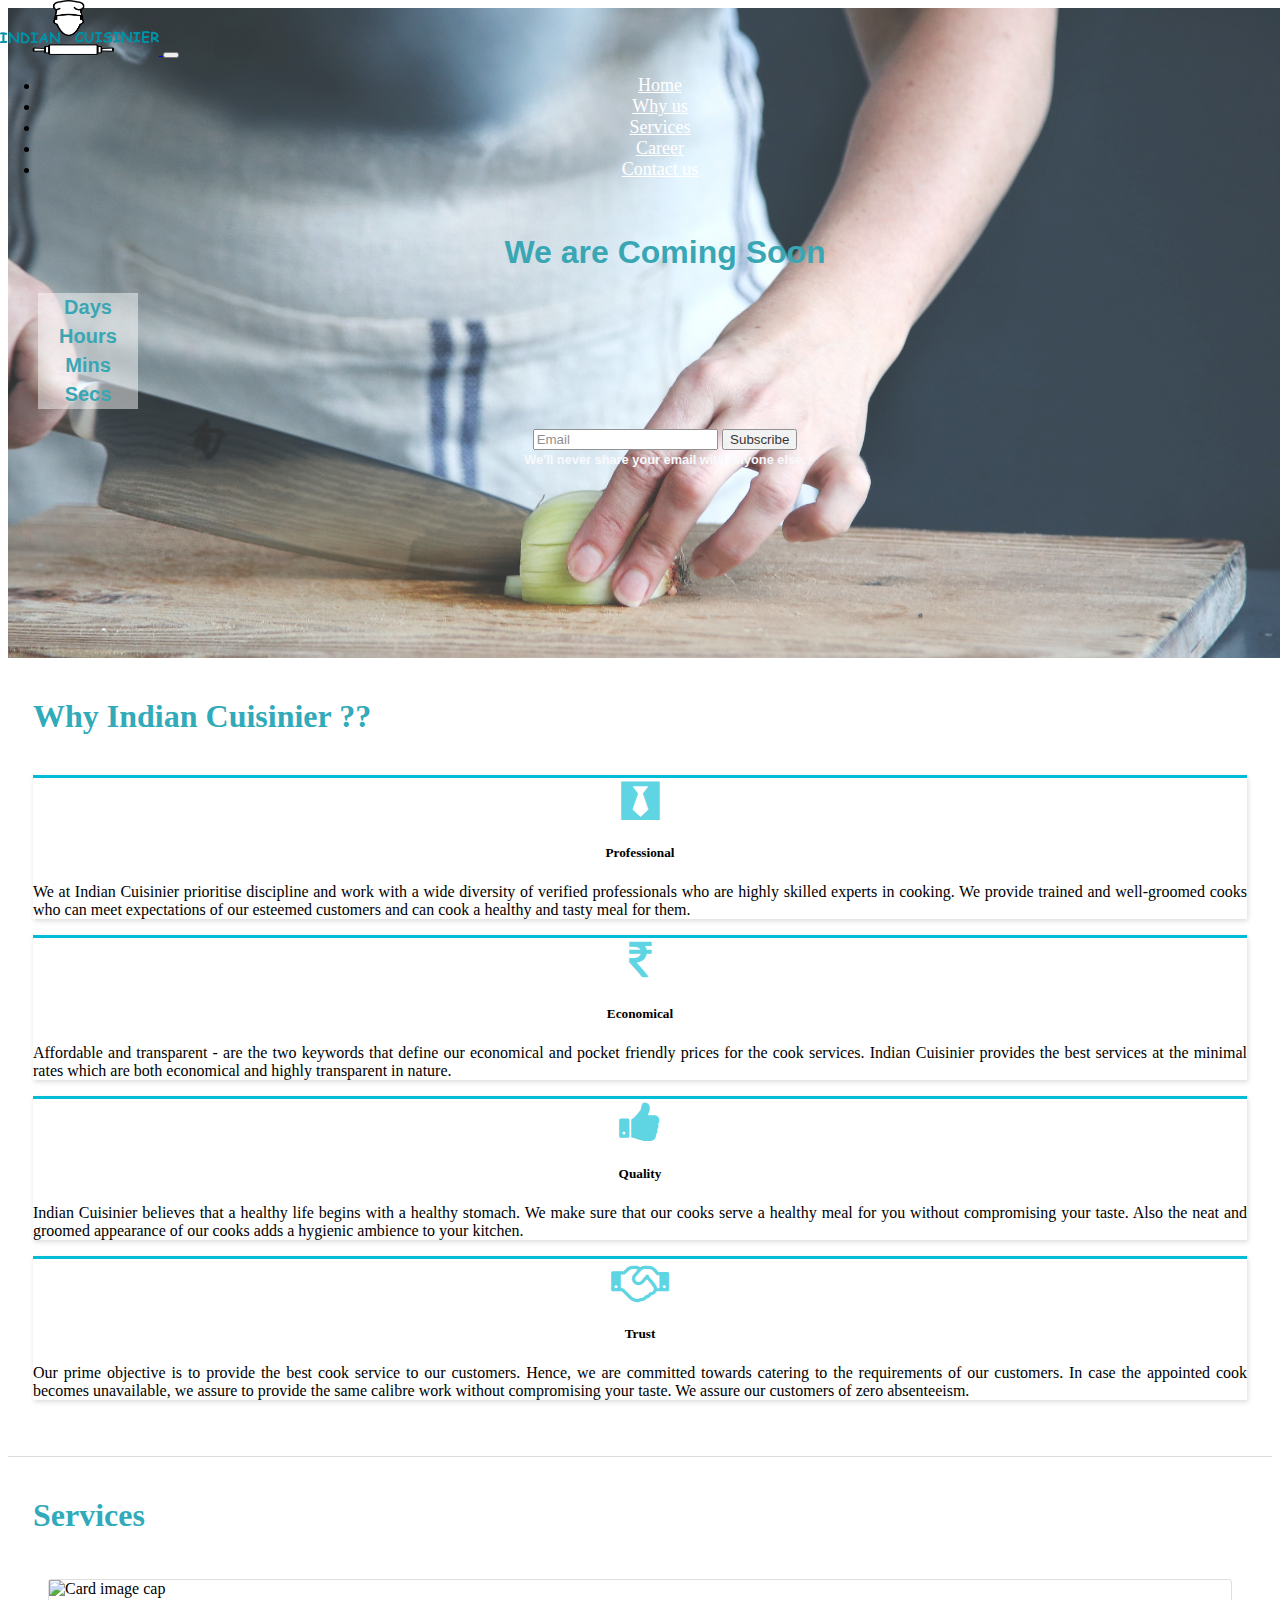
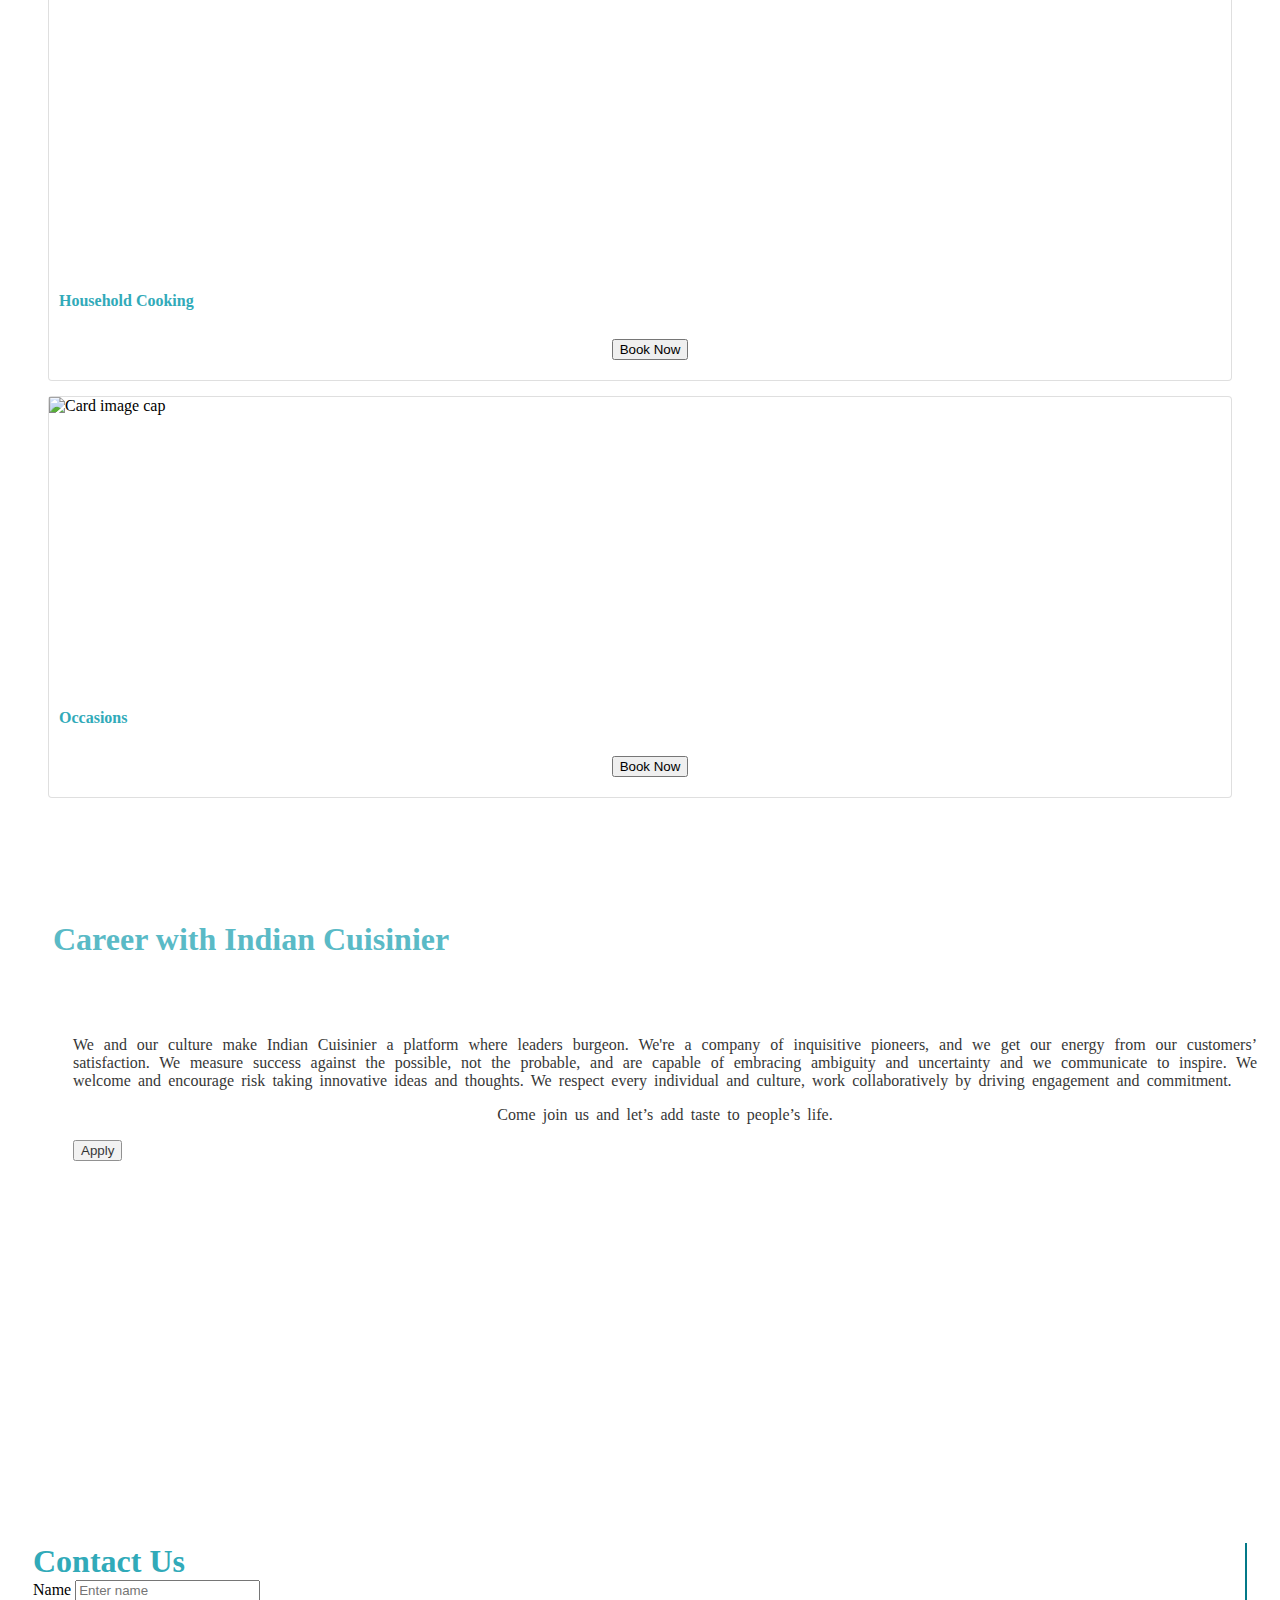
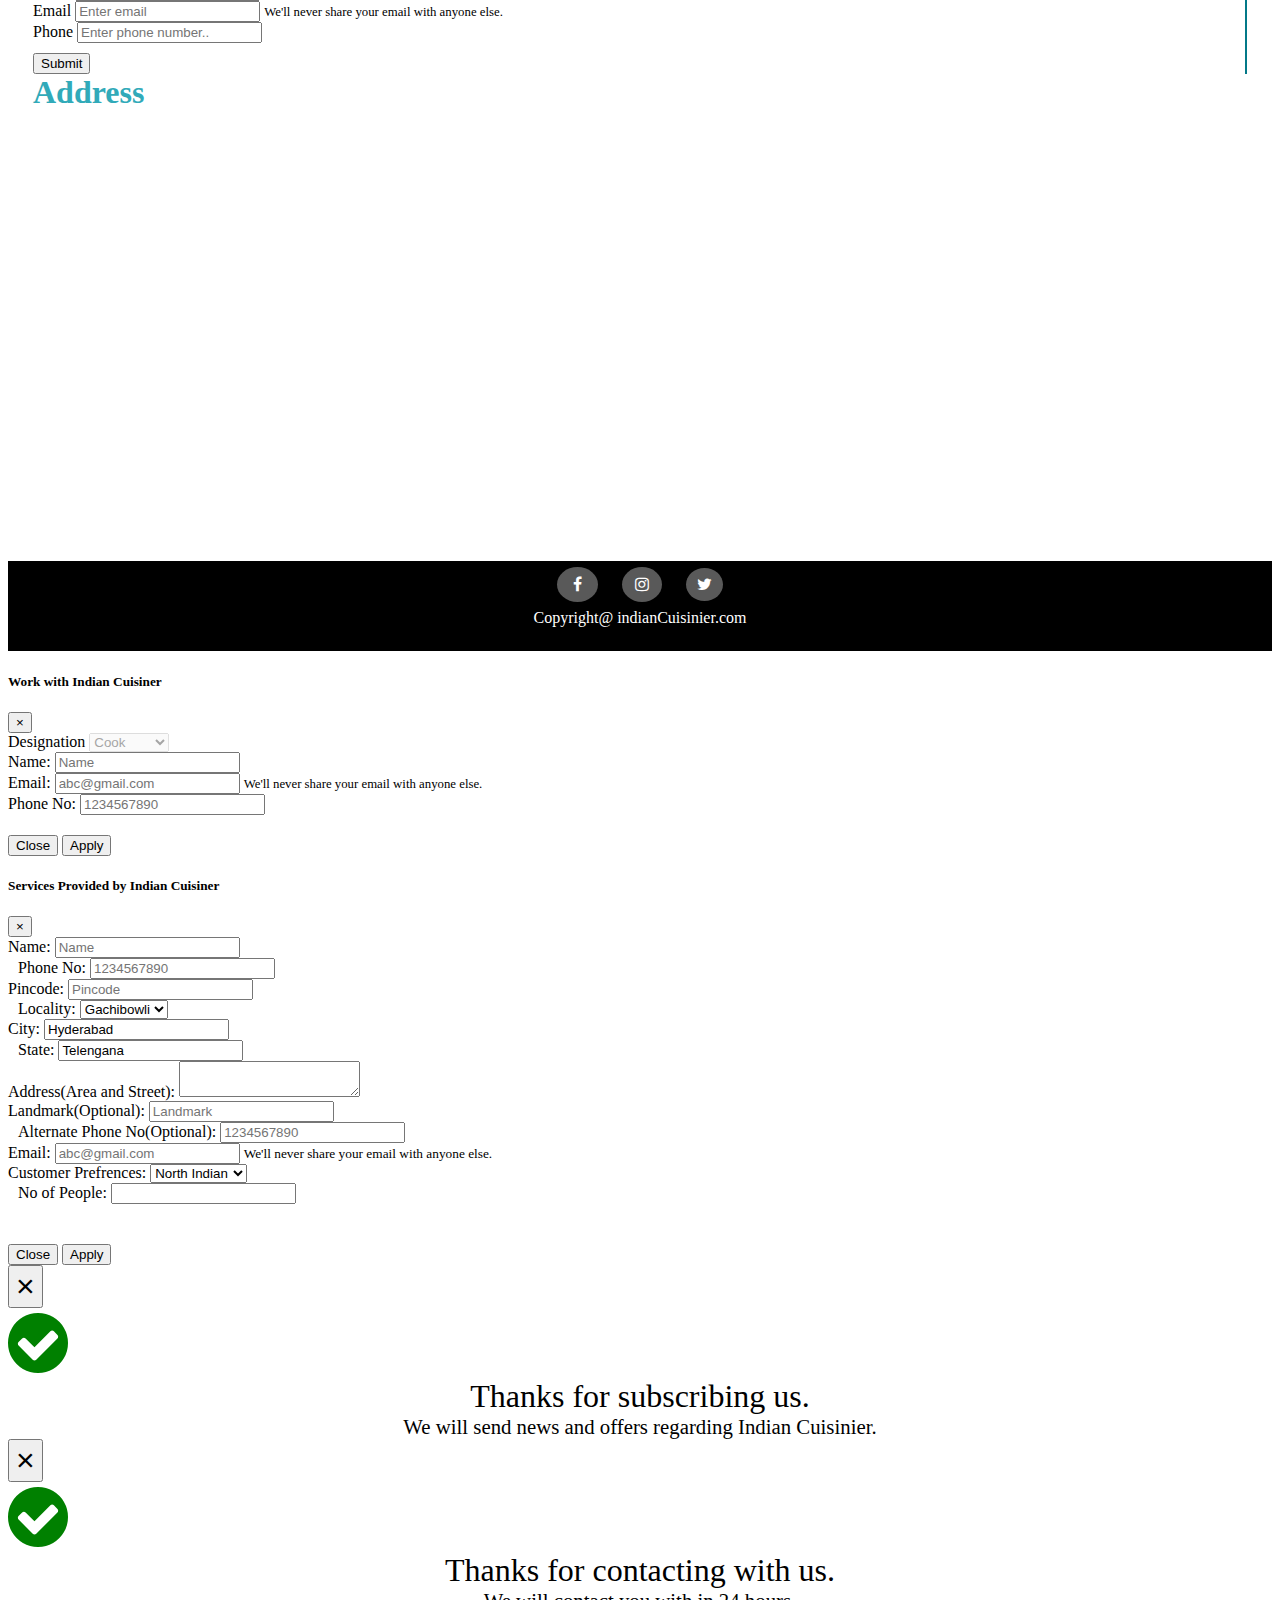
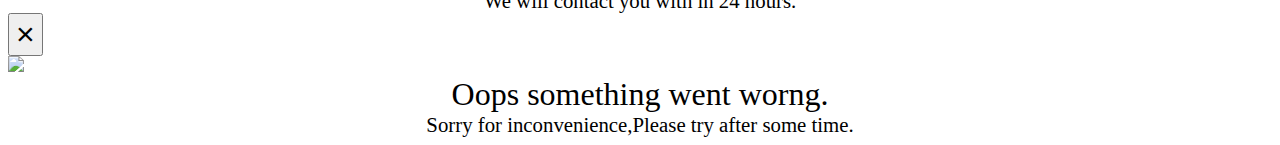
==== commit cb829b1b: "minor issues" ====
--- a/templates/index.html
+++ b/templates/index.html
@@ -1,1005 +1,1020 @@
-
-
 <!DOCTYPE html>
 
+
 <html lang="en">
 
- 
+
 
 <head>
 
-    <meta charset="utf-8">
-
-    <meta name="viewport" content="width=device-width, initial-scale=1.0">
-
-    <title>Indian Cuisinier</title>
-
-    <link rel="stylesheet" href="https://maxcdn.bootstrapcdn.com/bootstrap/4.0.0-beta/css/bootstrap.min.css" integrity="sha384-/Y6pD6FV/Vv2HJnA6t+vslU6fwYXjCFtcEpHbNJ0lyAFsXTsjBbfaDjzALeQsN6M" crossorigin="anonymous">
-
-    <link rel="stylesheet" href="https://cdnjs.cloudflare.com/ajax/libs/font-awesome/4.7.0/css/font-awesome.min.css">
-
-    <link rel="stylesheet" type="text/css" href="https://cdnjs.cloudflare.com/ajax/libs/animate.css/3.5.2/animate.min.css">
-
-    <link href='https://fonts.googleapis.com/css?family=Lato:300' rel='stylesheet' type='text/css'>
-
-    <link rel="stylesheet" type="text/css" href="/static/css/app.css">
+  <meta charset="utf-8">
+
+  <meta name="viewport" content="width=device-width, initial-scale=1.0">
+
+  <title>Indian Cuisinier</title>
+
+  <link rel="stylesheet" href="https://maxcdn.bootstrapcdn.com/bootstrap/4.0.0-beta/css/bootstrap.min.css" integrity="sha384-/Y6pD6FV/Vv2HJnA6t+vslU6fwYXjCFtcEpHbNJ0lyAFsXTsjBbfaDjzALeQsN6M"
+    crossorigin="anonymous">
+
+  <link rel="stylesheet" href="https://cdnjs.cloudflare.com/ajax/libs/font-awesome/4.7.0/css/font-awesome.min.css">
+
+  <link rel="stylesheet" type="text/css" href="https://cdnjs.cloudflare.com/ajax/libs/animate.css/3.5.2/animate.min.css">
+
+  <link href='https://fonts.googleapis.com/css?family=Lato:300' rel='stylesheet' type='text/css'>
+
+  <link rel="stylesheet" type="text/css" href="/static/css/app.css">
 
 </head>
 
- 
+
 
 <body>
 
-    <div class="container-fluid">
-
-        <nav class="navbar navbar-expand-lg transparent-navbar navbar-light bg-light animated fadeInDown">
-
-            <a class="navbar-brand" href="#home">
+  <div class="container-fluid">
+
+    <nav class="navbar navbar-expand-lg transparent-navbar navbar-light bg-light animated fadeInDown">
+
+      <a class="navbar-brand" href="#home">
 
                 <img src="/static/images/logo320.png" class="brand-logo"/>
 
             </a>
 
-            <button class="navbar-toggler" type="button" data-toggle="collapse" data-target="#navbarNavDropdown" aria-controls="navbarNavDropdown" aria-expanded="false" aria-label="Toggle navigation">
+      <button class="navbar-toggler" type="button" data-toggle="collapse" data-target="#navbarNavDropdown" aria-controls="navbarNavDropdown"
+        aria-expanded="false" aria-label="Toggle navigation">
 
                 <span class="navbar-toggler-icon"></span>
 
             </button>
 
-            <div class="collapse navbar-collapse justify-content-end" id="navbarNavDropdown">
-
-                <ul class="navbar-nav">
-
-                    <li class="nav-item active">
-
-                        <a class="nav-link" href="#home">Home</a>
-
-                    </li>
-
-                    <li class="nav-item active">
-
-                        <a class="nav-link" href="#why-us">Why us</a>
-
-                    </li>
-
-                    <li class="nav-item">
-
-                        <a class="nav-link" href="#services">Services</a>
-
-                    </li>
-
-                    <li class="nav-item">
-
-                        <a class="nav-link" href="#career">Career</a>
-
-                    </li>
-
-                    <li class="nav-item">
-
-                        <a class="nav-link" href="#contact-us">Contact us</a>
-
-                    </li>
-
-                </ul>
-
-            </div>
-
-        </nav>
-
-        <!-- <span class="anchor" id="home"></span> -->
-
-        <div id="home" class="home animated fadeInUp">
-
-            <div class="home-content img-container">
-
-                <div id="countdown" class="justify-content-center animated fadeInUp">
-
-                    <div class="row justify-content-center">
-
-                        <h1 class="section-tittle col-12 align-self-center">We are Coming Soon</h1>
-
-                    </div>
-
-                    <div id="tiles" class="row justify-content-center conter-span-no"></div>
-
-                    <div class="row justify-content-center conter-span-days">
-
-                        <div>Days</div>
-
-                        <div>Hours</div>
-
-                        <div>Mins</div>
-
-                        <div>Secs</div>
-
-                    </div>
-
-                    <div class="row justify-content-md-center">
-
-                        <div class="input-group col-lg-4 col-xl-3">
-
-                            <input type="email" class="form-control" id="subscribe_user_email" name="email" placeholder="Email" aria-label="email" required="true">
-
-                            <span class="input-group-btn">
+      <div class="collapse navbar-collapse justify-content-end" id="navbarNavDropdown">
+
+        <ul class="navbar-nav">
+
+          <li class="nav-item active">
+
+            <a class="nav-link" href="#home">Home</a>
+
+          </li>
+
+          <li class="nav-item active">
+
+            <a class="nav-link" href="#why-us">Why us</a>
+
+          </li>
+
+          <li class="nav-item">
+
+            <a class="nav-link" href="#services">Services</a>
+
+          </li>
+
+          <li class="nav-item">
+
+            <a class="nav-link" href="#career">Career</a>
+
+          </li>
+
+          <li class="nav-item">
+
+            <a class="nav-link" href="#contact-us">Contact us</a>
+
+          </li>
+
+        </ul>
+
+      </div>
+
+    </nav>
+
+    <!-- <span class="anchor" id="home"></span> -->
+
+    <div id="home" class="home animated fadeInUp">
+
+      <div class="home-content img-container">
+
+        <div id="countdown" class="justify-content-center animated fadeInUp">
+
+          <div class="row justify-content-center">
+
+            <h1 class="section-tittle col-12 align-self-center">We are Coming Soon</h1>
+
+          </div>
+
+          <div id="tiles" class="row justify-content-center conter-span-no"></div>
+
+          <div class="row justify-content-center conter-span-days">
+
+            <div>Days</div>
+
+            <div>Hours</div>
+
+            <div>Mins</div>
+
+            <div>Secs</div>
+
+          </div>
+
+          <div class="row justify-content-md-center">
+
+            <div class="input-group col-lg-4 col-xl-3">
+
+              <input type="email" class="form-control" id="subscribe_user_email" name="email" placeholder="Email" aria-label="email" required="true">
+
+
+              <span class="input-group-btn">
 
                                 <button class="btn btn-success" type="submit" onclick="subscribe_user()">Subscribe</button>
 
                             </span>
 
-                        </div>
-
-                    </div>
+            </div>
+
+
+          </div>
+          <small id="emailHelp" class="form-text text-muted sub">We'll never share your email with anyone else.</small>
+
+
+        </div>
+
+      </div>
+
+    </div>
+
+    <div id="why-us" class="why-us animated fadeInUp">
+
+      <div class="why-us-content">
+
+        <div class="row justify-content-center">
+
+          <div class="why-us-heading">Why Indian Cuisinier ??</div>
+
+        </div>
+
+        <div class="row h-100">
+
+          <div class="col-xl-3 col-lg-3 col-md-6 col-sm-12 col-xs-12 card-wraper">
+
+            <div class="card h-100">
+
+              <div class="card-body">
+
+                <div class="card-title">
+
+                  <i class="fa fa-black-tie why-us-logo"></i>
 
                 </div>
 
-            </div>
-
-        </div>
-
-        <div id="why-us" class="why-us animated fadeInUp">
-
-            <div class="why-us-content">
-
-                <div class="row justify-content-center">
-
-                    <div class="why-us-heading">Why Indian Cuisinier ??</div>
+                <h5 class="card-title">Professional</h5>
+
+                <p class="card-text">We at Indian Cuisinier prioritise discipline and work with a wide diversity of verified professionals who
+                  are highly skilled experts in cooking. We provide trained and well-groomed cooks who can meet expectations
+                  of our esteemed customers and can cook a healthy and tasty meal for them.</p>
+
+              </div>
+
+            </div>
+
+          </div>
+
+          <div class="col-xl-3 col-lg-3 col-md-6 col-sm-12 col-xs-12 card-wraper">
+
+            <div class="card h-100">
+
+              <div class="card-body">
+
+                <div class="card-title">
+
+                  <i class="fa fa-inr why-us-logo"></i>
 
                 </div>
 
-                <div class="row h-100">
-
-                    <div class="col-xl-3 col-lg-3 col-md-6 col-sm-12 col-xs-12 card-wraper">
-
-                        <div class="card h-100">
-
-                            <div class="card-body">
-
-                                <div class="card-title">
-
-                                    <i class="fa fa-black-tie why-us-logo"></i>
+                <h5 class="card-title">Economical</h5>
+
+                <p class="card-text">Affordable and transparent - are the two keywords that define our economical and pocket friendly prices for
+                  the cook services. Indian Cuisinier provides the best services at the minimal rates which are both economical
+                  and highly transparent in nature.
+
+                </p>
+
+              </div>
+
+            </div>
+
+          </div>
+
+          <div class="col-xl-3 col-lg-3 col-md-6 col-sm-12 col-xs-12 card-wraper">
+
+            <div class="card h-100">
+
+              <div class="card-body">
+
+                <div class="card-title">
+
+                  <i class="fa fa-thumbs-up why-us-logo"></i>
+
+                </div>
+
+                <h5 class="card-title">Quality</h5>
+
+                <p class="card-text">Indian Cuisinier believes that a healthy life begins with a healthy stomach. We make sure that our cooks
+                  serve a healthy meal for you without compromising your taste. Also the neat and groomed appearance of our
+                  cooks adds a hygienic ambience to your kitchen.</p>
+
+              </div>
+
+            </div>
+
+          </div>
+
+          <div class="col-xl-3 col-lg-3 col-md-6 col-sm-12 col-xs-12 card-wraper">
+
+            <div class="card h-100">
+
+              <div class="card-body">
+
+                <div class="card-title">
+
+                  <i class="fa fa-handshake-o why-us-logo"></i>
+
+                </div>
+
+                <h5 class="card-title">Trust</h5>
+
+                <p class="card-text">Our prime objective is to provide the best cook service to our customers. Hence, we are committed towards
+                  catering to the requirements of our customers. In case the appointed cook becomes unavailable, we assure
+                  to provide the same calibre work without compromising your taste. We assure our customers of zero absenteeism.
+
+                </p>
+
+              </div>
+
+            </div>
+
+          </div>
+
+        </div>
+
+      </div>
+
+    </div>
+
+    <!-- <span class="anchor" id="services"></span> -->
+
+    <div id="services" class="service animated fadeInUp">
+
+      <div class="service-content">
+
+        <div class="row justify-content-center">
+
+          <div class="service-heading">Services</div>
+
+        </div>
+
+        <div class="row justify-content-md-center">
+
+          <!-- <div class="col-md-auto col-lg-auto col-xl-3"></div> -->
+
+          <div class="no-padding width-lg col-md-4 col-lg-4 col-xl-3 col-sm-12 col-xs-12">
+
+            <div class="service-card">
+
+              <img class="service-card-img-top" src="static/images/service1.jpg" alt="Card image cap">
+
+              <div class="service-card-block animated">
+
+                <h4 class="service-card-title">Household Cooking</h4>
+
+                <p class="service-card-text">If you are too tired to cook your meal because of your hectic work schedule and busy life,you need not worry
+                  anymore. We provide the best cook for spicing up your daily meal just as you like it.We completly understand
+                  the importance of a healthy diet with adequate oil and spice that adds up to your taste.</p>
+
+              </div>
+
+              <div class="service-card-footer">
+
+                <button class="btn btn-success" data-toggle="modal" data-target="#service-modal">Book Now</button>
+
+              </div>
+
+            </div>
+
+          </div>
+
+          <div class="no-padding  width-lg col-md-4 col-lg-4 col-xl-3 col-sm-12 col-xs-12">
+
+            <div class="service-card">
+
+              <img class="service-card-img-top" src="static/images/service2.jpg" alt="Card image cap">
+
+              <div class="service-card-block animated">
+
+                <h4 class="service-card-title">Occasions</h4>
+
+                <p class="service-card-text">Whether it's a birthday an anniversary, a special occasion or a bereavement ceremony, we provide cooks for
+                  the days you need. Also you don't need to order special food items form outside, our cook are proficient
+                  in cooking sevral delicacies food inside your kitchen.</p>
+
+              </div>
+
+              <div class="service-card-footer">
+
+                <button class="btn btn-success" data-toggle="modal" data-target="#service-modal">Book Now</button>
+
+              </div>
+
+            </div>
+
+          </div>
+
+          <!-- <div class="col-md-auto col-lg-auto col-xl-3"></div> -->
+
+        </div>
+
+      </div>
+
+    </div>
+
+    <!-- <span class="anchor" id="career"></span> -->
+
+    <div id="career" class="career animated fadeInUp">
+
+      <div class="career-content carrier-img">
+
+        <div class="row justify-content-center margin-20">
+
+          <h4 class="career-heading">Career with Indian Cuisinier</h4>
+
+        </div>
+
+        <div class="row margin-20">
+
+          <div class="col-lg-4 col-xl-4 col-md-3"></div>
+
+          <div class="col-lg-4 col-xl-4 col-md-6 col-xs-12 col-sm-12 career-msg">
+
+            <p class="card-text">We and our culture make Indian Cuisinier a platform where leaders burgeon. We're a company of inquisitive pioneers,
+              and we get our energy from our customers’ satisfaction. We measure success against the possible, not the probable,
+              and are capable of embracing ambiguity and uncertainty and we communicate to inspire. We welcome and encourage
+              risk taking innovative ideas and thoughts. We respect every individual and culture, work collaboratively by
+              driving engagement and commitment.
+
+            </p>
+
+            <p class="center">Come join us and let’s add taste to people’s life.</p>
+
+            <div class="row justify-content-center">
+
+              <button type="button" class="btn btn-success" data-toggle="modal" data-target="#apply-modal">Apply</button>
+
+            </div>
+
+          </div>
+
+          <div class="col-lg-4 col-xl-4 col-md-3 col-xs-12 col-sm-12"></div>
+
+        </div>
+
+      </div>
+
+    </div>
+
+    <!-- <span class="anchor" id="contact-us"></span> -->
+
+    <div id="contact-us" class="contact-us animated fadeInUp">
+
+      <div class="contact-us-content">
+
+        <div class="row">
+
+          <div class="col-xl-2 col-lg-2 col-md-2"></div>
+
+          <div class="col-md-4 col-xl-4 col-lg-4 col-sm-12 col-xs-12 contact-us-border">
+
+            <div class="service-heading">Contact Us</div>
+
+            <form id="cform" name="contact-form">
+
+              <div class="form-group">
+
+                <label for="contactName">Name</label>
+
+                <input type="text" class="form-control form-control-input" id="contact_name" placeholder="Enter name" />
+
+                <small id="cformName" class="form-control-feedback-warning">Name field cannot
+
+                                    be empty!</small>
+
+              </div>
+
+              <div class="form-group">
+
+                <label for="contactEmail">Email</label>
+
+                <input type="email" class="form-control form-control-input" id="contact_email" aria-describedby="emailHelp" placeholder="Enter email">
+
+                <small class="form-control-feedback-warning">Enter valid email!</small>
+
+                <small id="emailHelp" class="form-text text-muted">We'll never share your email with anyone else.</small>
+
+              </div>
+
+              <div class="form-group">
+
+                <label for="contactPhone">Phone</label>
+
+                <input type="text" class="form-control form-control-input" id="contact_phone_no" placeholder="Enter phone number..">                <small id="cformPhone" class="form-control-feedback-warning">Minimum
+
+                                    10 digit is required</small>
+
+              </div>
+
+              <div id="contact_error"></div>
+
+              <button type="button" id="btnContact" class="btn btn-primary" onclick="contactUs()">Submit</button>
+
+            </form>
+
+          </div>
+
+          <div class="col-md-4 col-xl-4 col-lg-4 col-sm-12 col-xs-12">
+
+            <div class="service-heading">Address</div>
+
+            <div id="map">
+
+            </div>
+
+          </div>
+
+          <div class="col-xl-2 col-lg-2 col-md-2">
+
+          </div>
+
+        </div>
+
+      </div>
+
+    </div>
+
+    <footer class="row justify-content-center footer-content">
+
+      <div class="col-12 align-self-center padding-15">
+
+        <a class="link-page facebook-icon" href="https://www.facebook.com/indiancuisinier" target="blank"><i class="fa fa-facebook"></i></a>
+
+        <a class="link-page instagram-icon" href="https://www.instagram.com/indiancuisinier/" target="blank"><i class="fa fa-instagram"></i></a>
+
+        <a class="link-page twitter-icon" href="https://twitter.com/indiancuisinier" target="blank"><i class="fa fa-twitter"></i></a>
+
+      </div>
+
+      <div class="col-12 align-self-center">
+
+        Copyright@ indianCuisinier.com
+
+      </div>
+
+    </footer>
+
+    <!-- Modal for apply in Indian Cuisinier -->
+
+    <div class="modal fade" id="apply-modal" tabindex="-1" role="dialog" aria-labelledby="apply-modal" aria-hidden="true">
+
+      <div class="modal-dialog" role="document">
+
+        <div class="modal-content">
+
+          <div class="modal-header">
+
+            <h5 class="modal-title" id="exampleModalLabel">Work with Indian Cuisiner</h5>
+
+            <button type="button" class="close" data-dismiss="modal" aria-label="Close">
+
+                            <span aria-hidden="true">&times;</span>
+
+                        </button>
+
+          </div>
+
+          <div class="modal-body">
+
+            <div class="form-group">
+
+              <label for="designation" class="form-control-label">Designation</label>
+
+              <select class="form-control" id="apply_designation" disabled>
+
+                                    <option value="cook" selected>Cook</option>
+
+                                    <option value="customer">Customer</option>
+
+                                </select>
+
+            </div>
+
+            <div class="form-group">
+
+              <label for="name" class="form-control-label">Name:</label>
+
+              <input class="form-control form-control-input" type="text" id="apply_name" placeholder="Name" required="true" />
+
+              <small id="name" class="form-control-feedback-warning">Name field cannot be empty!</small>
+
+            </div>
+
+            <div class="form-group">
+
+              <label for="email" class="form-control-label">Email:</label>
+
+              <input class="form-control form-control-input" type="email" id="apply_email" placeholder="abc@gmail.com" required="true"
+              />
+
+              <small class="form-control-feedback-warning">Enter valid email!</small>
+
+              <small id="emailHelp" class="form-text text-muted">We'll never share your email with anyone else.</small>
+
+            </div>
+
+            <div class="form-group">
+
+              <label for="phone-no" class="form-control-label">Phone No:</label>
+
+              <input class="form-control form-control-input" type="text" id="apply_phone_no" maxlength="10" placeholder="1234567890" required="true"
+              />
+
+              <small id="phnum" class="form-control-feedback-warning">Minimum 10 number is required</small>
+
+            </div>
+
+          </div>
+
+          <div class="modal-footer">
+
+            <div id="apply_error" class="pull-left"></div>
+
+            <button type="button" class="btn btn-secondary" data-dismiss="modal">Close</button>
+
+            <button type="submit" class="btn btn-info" onclick="applyForCarrer(this)">Apply</button>
+
+          </div>
+
+        </div>
+
+      </div>
+
+    </div>
+
+    <!-- Modal for service in Indian Cuisinier -->
+
+    <div class="modal fade" id="service-modal" tabindex="-1" role="dialog" aria-labelledby="service-modal" aria-hidden="true">
+
+      <div class="modal-dialog" role="document">
+
+        <div class="modal-content">
+
+          <div class="modal-header">
+
+            <h5 class="modal-title" id="exampleModalLabel">Services Provided by Indian Cuisiner</h5>
+
+            <button type="button" class="close" data-dismiss="modal" aria-label="Close">
+
+                            <span aria-hidden="true">&times;</span>
+
+                        </button>
+
+          </div>
+
+          <div class="modal-body">
+
+            <div class="form-group row">
+
+              <div class="col-lg-6 col-xl-6 col-md-6 col-sm-12 col-xs-12 no-padding">
+
+                <label for="service_name" class="form-control-label">Name:</label>
+
+                <input class="form-control form-control-input" type="text" id="service_name" placeholder="Name" required="true" />
+
+                <small id="service_nm" class="form-control-feedback-warning">Name field cannot be empty!</small>
+
+              </div>
+
+
+
+
+
+              <div class="col-lg-6 col-xl-6 col-md-6 col-sm-12 col-xs-12 people-input">
+
+                <label for="service_phone_no" class="form-control-label">Phone No:</label>
+
+                <input class="form-control form-control-input" type="text" id="service_phone_no" maxlength="10" placeholder="1234567890"
+                  required="true" />
+
+                <small id="service_phone" class="form-control-feedback-warning">Minimum
+
+                                    10 digit is required</small>
+
+              </div>
+
+            </div>
+
+            <div class="form-group row">
+
+              <div class="col-lg-6 col-xl-6 col-md-6 col-sm-12 col-xs-12 no-padding">
+
+                <label for="service_pincode" class="form-control-label">Pincode:</label>
+
+                <input class="form-control form-control-input" type="text" id="service_pincode" placeholder="Pincode" maxlength="6" required="true"
+                />
+
+                <small id="service_pin" class="form-control-feedback-warning">Minimum
+
+                                    6 digit is required</small>
+
+              </div>
+
+
+
+
+
+
+
+              <div class="col-lg-6 col-xl-6 col-md-6 col-sm-12 col-xs-12 people-input">
+
+                <label for="service_location" class="form-control-label">Locality:</label>
+
+                <select class="form-control" id="service_location">
+
+                                    <option value="gachibowli" selected>Gachibowli</option>
+
+                                    <option value="kondapur">Kondapur</option>
+
+                                    <option value="Madapur">Madapur</option>
+
+                                </select>
+
+              </div>
+
+            </div>
+
+            <div class="form-group row">
+
+              <div class="col-lg-6 col-xl-6 col-md-6 col-sm-12 col-xs-12 no-padding">
+
+                <label for="service_city" class="form-control-label">City:</label>
+
+                <input class="form-control form-control-input" type="text" id="service_city" value="Hyderabad" readonly required="true" />
+
+              </div>
+
+
+
+
+
+              <div class="col-lg-6 col-xl-6 col-md-6 col-sm-12 col-xs-12 people-input">
+
+                <label for="service_state" class="form-control-label">State:</label>
+
+                <input class="form-control form-control-input" type="text" id="service_state" maxlength="10" value="Telengana" readonly required="true"></input>
+
+              </div>
+
+            </div>
+
+            <div class="form-group row">
+
+              <label for="service_address">Address(Area and Street):</label>
+
+              <textarea class="form-control" id="service_address" required="true"></textarea>
+
+              <small id="service_ad" class="form-control-feedback-warning">
+
+                                Address Field cannot be Empty</small>
+
+            </div>
+
+            <div class="form-group row">
+
+              <div class="col-lg-6 col-xl-6 col-md-6 col-sm-12 col-xs-12 no-padding">
+
+                <label for="service_landmark" class="form-control-label">Landmark(Optional):</label>
+
+                <input class="form-control form-control-input" type="text" id="service_landmark" placeholder="Landmark" required="true" />
+
+              </div>
+
+
+
+
+
+              <div class="col-lg-6 col-xl-6 col-md-6 col-sm-12 col-xs-12 people-input">
+
+                <label for="service_alternate_phone_no" class="form-control-label">Alternate Phone No(Optional):</label>
+
+                <input class="form-control form-control-input" type="text" id="service_alternate_phone_no" maxlength="10" placeholder="1234567890"
+                  required="true" />
+                <small id="service_alternate_phone" class="form-control-feedback-warning"> </small>
+
+
+              </div>
+
+            </div>
+
+            <div class="form-group">
+
+
+
+              <label for="service_email" class="form-control-label">Email:</label>
+
+              <input class="form-control form-control-input" type="email" id="service_email" placeholder="abc@gmail.com" required="true"
+              />
+
+              <small class="form-control-feedback-warning">Enter valid email!</small>
+
+              <small id="serviceEmailHelp" class="form-text text-muted">We'll never share your email with anyone else.</small>
+
+
+
+            </div>
+
+            <div class="form-group row">
+
+              <div class="col-lg-6 col-xl-6 col-md-6 col-sm-12 col-xs-12 no-padding">
+
+                <label for="customer_prefrences" class="form-control-label">Customer Prefrences:</label>
+
+                <select class="form-control" id="customer_prefrences">
+
+                                        <option value="North Indian" selected>North Indian</option>
+
+                                        <option value="South Indian">South Indian</option>
+
+                                    </select>
+
+              </div>
+
+              <div class="col-lg-6 col-xl-6 col-md-6 col-sm-12 col-xs-12 people-input">
+
+                <label for="no_of_people" class="form-control-label">No of People:</label>
+
+                <input class="form-control form-control-input" type="number" id="no_of_people" required="true" />
+
+              </div>
+
+            </div>
+
+            <!-- <div class="form-group row padding-top-15">
+
+                                <div class="form-check col-lg-4 col-xl-4 col-md-4 col-sm-12 col-xs-12 no-padding">
+
+                                  <label class="form-check-label">
+
+                                    <input class="form-check-input" type="radio" name="cooktimeing" id="requiredInBothTime" value="true" checked> Required in both time
+
+                                  </label>
 
                                 </div>
 
-                                <h5 class="card-title">Professional</h5>
-
-                                <p class="card-text">We at Indian Cuisinier prioritise discipline and work with a wide diversity of verified professionals who are highly skilled experts in cooking. We provide trained and well-groomed cooks who can meet expectations of our esteemed customers and can cook a healthy and tasty meal for them.</p>
-
-                            </div>
-
-                        </div>
-
-                    </div>
-
-                    <div class="col-xl-3 col-lg-3 col-md-6 col-sm-12 col-xs-12 card-wraper">
-
-                        <div class="card h-100">
-
-                            <div class="card-body">
-
-                                <div class="card-title">
-
-                                    <i class="fa fa-inr why-us-logo"></i>
+                                <div class="form-check col-lg-4 col-xl-4 col-md-4 col-sm-12 col-xs-12 people-input">
+
+                                  <label class="form-check-label">
+
+                                    <input class="form-check-input" type="radio" name="cooktimeing" id="requiredInMorning" value="false"> Required in Morning
+
+                                  </label>
 
                                 </div>
 
-                                <h5 class="card-title">Economical</h5>
-
-                                <p class="card-text">Affordable and transparent - are the two keywords that define our economical and pocket friendly prices for the cook services. Indian Cuisinier provides the best services at the minimal rates which are both economical and highly transparent in nature.
-
-                                </p>
-
-                            </div>
-
-                        </div>
-
-                    </div>
-
-                    <div class="col-xl-3 col-lg-3 col-md-6 col-sm-12 col-xs-12 card-wraper">
-
-                        <div class="card h-100">
-
-                            <div class="card-body">
-
-                                <div class="card-title">
-
-                                    <i class="fa fa-thumbs-up why-us-logo"></i>
+                                <div class="form-check col-lg-4 col-xl-4 col-md-4 col-sm-12 col-xs-12 people-input">
+
+                                  <label class="form-check-label">
+
+                                    <input class="form-check-input" type="radio" name="cooktimeing" id="requiredInEvening" value="false"> Required in Evening
+
+                                  </label>
 
                                 </div>
 
-                                <h5 class="card-title">Quality</h5>
-
-                                <p class="card-text">Indian Cuisinier believes that a healthy life begins with a healthy stomach. We make sure that our cooks serve a healthy meal for you without compromising your taste. Also the neat and groomed appearance of our cooks adds a hygienic ambience to your kitchen.</p>
-
-                            </div>
-
-                        </div>
-
-                    </div>
-
-                    <div class="col-xl-3 col-lg-3 col-md-6 col-sm-12 col-xs-12 card-wraper">
-
-                        <div class="card h-100">
-
-                            <div class="card-body">
-
-                                <div class="card-title">
-
-                                    <i class="fa fa-handshake-o why-us-logo"></i>
-
-                                </div>
-
-                                <h5 class="card-title">Trust</h5>
-
-                               <p class="card-text">Our prime objective is to provide the best cook service to our customers. Hence, we are committed towards catering to the requirements of our customers. In case the appointed cook becomes unavailable, we assure to provide the same calibre work without compromising your taste. We assure our customers of zero absenteeism.
-
-                                </p>
-
-                            </div>
-
-                        </div>
-
-                    </div>
-
-                </div>
-
-            </div>
-
-        </div>
-
-        <!-- <span class="anchor" id="services"></span> -->
-
-        <div id="services" class="service animated fadeInUp">
-
-            <div class="service-content">
-
-                <div class="row justify-content-center">
-
-                    <div class="service-heading">Services</div>
-
-                </div>
-
-                <div class="row justify-content-md-center">
-
-                    <!-- <div class="col-md-auto col-lg-auto col-xl-3"></div> -->
-
-                    <div class="no-padding width-lg col-md-4 col-lg-4 col-xl-3 col-sm-12 col-xs-12">
-
-                        <div class="service-card">
-
-                            <img class="service-card-img-top" src="static/images/service1.jpg" alt="Card image cap">
-
-                            <div class="service-card-block animated">
-
-                                <h4 class="service-card-title">Household Cooking</h4>
-
-                                <p class="service-card-text">If you are too tired to cook your meal because of your hectic work schedule and busy life,you need not worry anymore. We provide the best cook for spicing up your daily meal just as you like it.We completly understand the importance of a healthy diet with adequate oil and spice that adds up to your taste.</p>
-
-                            </div>
-
-                            <div class="service-card-footer">
-
-                                <button class="btn btn-success" data-toggle="modal" data-target="#service-modal">Book Now</button>
-
-                            </div>
-
-                        </div>
-
-                    </div>
-
-                    <div class="no-padding  width-lg col-md-4 col-lg-4 col-xl-3 col-sm-12 col-xs-12">
-
-                        <div class="service-card">
-
-                            <img class="service-card-img-top" src="static/images/service2.jpg" alt="Card image cap">
-
-                            <div class="service-card-block animated">
-
-                                <h4 class="service-card-title">Occasions</h4>
-
-                                <p class="service-card-text">Whether it's a birthday an anniversary, a special occasion or a bereavement ceremony, we provide cooks for the days you need. Also you don't need to order special food items form outside, our cook are proficient in cooking sevral delicacies food inside your kitchen.</p>
-
-                            </div>
-
-                            <div class="service-card-footer">
-
-                                <button class="btn btn-success" data-toggle="modal" data-target="#service-modal">Book Now</button>
-
-                            </div>
-
-                        </div>
-
-                    </div>
-
-                    <!-- <div class="col-md-auto col-lg-auto col-xl-3"></div> -->
-
-                </div>
-
-            </div>
-
-        </div>
-
-        <!-- <span class="anchor" id="career"></span> -->
-
-        <div id="career" class="career animated fadeInUp">
-
-            <div class="career-content carrier-img">
-
-                <div class="row justify-content-center margin-20">
-
-                    <h4 class="career-heading">Career with Indian Cuisinier</h4>
-
-                </div>
-
-                <div class="row margin-20">
-
-                    <div class="col-lg-4 col-xl-4 col-md-3"></div>
-
-                    <div class="col-lg-4 col-xl-4 col-md-6 col-xs-12 col-sm-12 career-msg">
-
-                        <p class="card-text">We and our culture make Indian Cuisinier a platform where leaders burgeon. We're a company of inquisitive pioneers, and we get our energy from our customers’ satisfaction. We measure success against the possible, not the probable, and are capable of embracing ambiguity and uncertainty and we communicate to inspire. We welcome and encourage risk taking innovative ideas and thoughts. We respect every individual and culture, work collaboratively by driving engagement and commitment.
-
-                        </p>
-
-                        <p class="center">Come join us and let’s add taste to people’s life.</p>
-
-                        <div class="row justify-content-center">
-
-                            <button type="button" class="btn btn-success" data-toggle="modal" data-target="#apply-modal">Apply</button>
-
-                        </div>
-
-                    </div>
-
-                    <div class="col-lg-4 col-xl-4 col-md-3 col-xs-12 col-sm-12"></div>
-
-                </div>
-
-            </div>
-
-        </div>
-
-        <!-- <span class="anchor" id="contact-us"></span> -->
-
-        <div id="contact-us" class="contact-us animated fadeInUp">
-
-            <div class="contact-us-content">
-
-                <div class="row">
-
-                    <div class="col-xl-2 col-lg-2 col-md-2"></div>
-
-                    <div class="col-md-4 col-xl-4 col-lg-4 col-sm-12 col-xs-12 contact-us-border">
-
-                        <div class="service-heading">Contact Us</div>
-
-                        <form id="cform" name="contact-form">
-
-                            <div class="form-group">
-
-                                <label for="contactName">Name</label>
-
-                                <input type="text" class="form-control form-control-input" id="contact_name" placeholder="Enter name" />
-
-                                <small id="cformName" class="form-control-feedback-warning">Name field cannot
-
-                                    be empty!</small>
-
-                            </div>
-
-                            <div class="form-group">
-
-                                <label for="contactEmail">Email</label>
-
-                                <input type="email" class="form-control form-control-input" id="contact_email" aria-describedby="emailHelp" placeholder="Enter email">
-
-                                <small class="form-control-feedback-warning">Enter valid email!</small>
-
-                                <small id="emailHelp" class="form-text text-muted">We'll never share your email with anyone else.</small>
-
-                            </div>
-
-                            <div class="form-group">
-
-                                <label for="contactPhone">Phone</label>
-
-                                <input type="text" class="form-control form-control-input" id="contact_phone_no" placeholder="Enter phone number.."> <small id="cformPhone" class="form-control-feedback-warning">Minimum
-
-                                    10 digit is required</small>
-
-                            </div>
-
-                            <div id="contact_error"></div>
-
-                            <button type="button" id="btnContact" class="btn btn-primary" onclick="contactUs()">Submit</button>
-
-                        </form>
-
-                    </div>
-
-                    <div class="col-md-4 col-xl-4 col-lg-4 col-sm-12 col-xs-12">
-
-                        <div class="service-heading">Address</div>
-
-                        <div id="map">
-
-                        </div>
-
-                    </div>
-
-                    <div class="col-xl-2 col-lg-2 col-md-2">
-
-                    </div>
-
-                </div>
-
-            </div>
-
-        </div>
-
-        <footer class="row justify-content-center footer-content">
-
-            <div class="col-12 align-self-center padding-15">
-
-                <a class="link-page facebook-icon" href="https://www.facebook.com/indiancuisinier" target="blank"><i class="fa fa-facebook"></i></a>
-
-                <a class="link-page instagram-icon" href="https://www.instagram.com/indiancuisinier/" target="blank"><i class="fa fa-instagram"></i></a>
-
-                <a class="link-page twitter-icon" href="https://twitter.com/indiancuisinier" target="blank"><i class="fa fa-twitter"></i></a>
-
-            </div>
-
-            <div class="col-12 align-self-center">
-
-                Copyright@ indianCuisinier.com
-
-            </div>
-
-        </footer>
-
-        <!-- Modal for apply in Indian Cuisinier -->
-
-        <div class="modal fade" id="apply-modal" tabindex="-1" role="dialog" aria-labelledby="apply-modal" aria-hidden="true">
-
-            <div class="modal-dialog" role="document">
-
-                <div class="modal-content">
-
-                    <div class="modal-header">
-
-                        <h5 class="modal-title" id="exampleModalLabel">Work with
-
-                            Indian Cuisiner</h5>
-
-                        <button type="button" class="close" data-dismiss="modal" aria-label="Close">
-
-                            <span aria-hidden="true">&times;</span>
-
-                        </button>
-
-                    </div>
-
-                    <div class="modal-body">
-
-                            <div class="form-group">
-
-                                <label for="designation" class="form-control-label">Designation</label>
-
-                                <select class="form-control" id="apply_designation" disabled>
-
-                                    <option value="cook" selected>Cook</option>
-
-                                    <option value="customer">Customer</option>
-
-                                </select>
-
-                            </div>
-
-                            <div class="form-group">
-
-                                <label for="name" class="form-control-label">Name:</label>
-
-                                <input class="form-control form-control-input" type="text" id="apply_name" placeholder="Name" required="true" />
-
-                                <small id="name" class="form-control-feedback-warning">Name field cannot be empty!</small>
-
-                            </div>
-
-                            <div class="form-group">
-
-                                <label for="email" class="form-control-label">Email:</label>
-
-                                <input class="form-control form-control-input" type="email" id="apply_email" placeholder="abc@gmail.com"  required="true" />
-
-                                <small class="form-control-feedback-warning">Enter valid email!</small>
-
-                                <small id="emailHelp" class="form-text text-muted">We'll never share your email with anyone else.</small>
-
-                            </div>
-
-                            <div class="form-group">
-
-                                <label for="phone-no" class="form-control-label">Phone No:</label>
-
-                                <input class="form-control form-control-input" type="text" id="apply_phone_no" maxlength="10" placeholder="1234567890"  required="true" />
-
-                                <small id="phnum" class="form-control-feedback-warning">Minimum 10 number is required</small>
-
-                            </div>
-
-                    </div>
-
-                    <div class="modal-footer">
-
-                        <div id="apply_error" class="pull-left"></div>
-
-                        <button type="button" class="btn btn-secondary" data-dismiss="modal">Close</button>
-
-                        <button type="submit" class="btn btn-info" onclick="applyForCarrer(this)">Apply</button>
-
-                    </div>
-
-                </div>
-
-            </div>
-
-        </div>
-
-        <!-- Modal for service in Indian Cuisinier -->
-
-        <div class="modal fade" id="service-modal" tabindex="-1" role="dialog" aria-labelledby="service-modal" aria-hidden="true">
-
-            <div class="modal-dialog" role="document">
-
-                <div class="modal-content">
-
-                    <div class="modal-header">
-
-                        <h5 class="modal-title" id="exampleModalLabel">Services Provided by Indian Cuisiner</h5>
-
-                        <button type="button" class="close" data-dismiss="modal" aria-label="Close">
-
-                            <span aria-hidden="true">&times;</span>
-
-                        </button>
-
-                    </div>
-
-                    <div class="modal-body">
-
-                                <div class="form-group row">
-
-                                <div class="col-lg-6 col-xl-6 col-md-6 col-sm-12 col-xs-12 no-padding">
-
-                                <label for="service_name" class="form-control-label">Name:</label>
-
-                                <input class="form-control form-control-input" type="text" id="service_name" placeholder="Name" required="true" />
-
-                                                                                                                                <small id="service_nm" class="form-control-feedback-warning">Name field cannot be empty!</small>
-
-                            </div>
-
-                           
-
-                            
-
-                                 <div class="col-lg-6 col-xl-6 col-md-6 col-sm-12 col-xs-12 people-input">
-
-                                <label for="service_phone_no" class="form-control-label">Phone No:</label>
-
-                                <input class="form-control form-control-input" type="text" id="service_phone_no" maxlength="10" placeholder="1234567890"  required="true" />
-
-                                                                                                                                <small id="service_phone" class="form-control-feedback-warning">Minimum
-
-                                    10 digit is required</small>
-
-                            </div>
-
-                            </div>
-
-                            <div class="form-group row">
-
-                                <div class="col-lg-6 col-xl-6 col-md-6 col-sm-12 col-xs-12 no-padding">
-
-                                <label for="service_pincode" class="form-control-label">Pincode:</label>
-
-                                <input class="form-control form-control-input" type="text" id="service_pincode" placeholder="Pincode" maxlength="6" required="true" />
-
-                                                                                                                                <small id="service_pin" class="form-control-feedback-warning">Minimum
-
-                                    6 digit is required</small>
-
-                            </div>
-
- 
-
-                           
-
-                            
-
-                                 <div class="col-lg-6 col-xl-6 col-md-6 col-sm-12 col-xs-12 people-input">
-
-                                <label for="service_location" class="form-control-label">Locality:</label>
-
-                                <select class="form-control" id="service_location">
-
-                                    <option value="gachibowli" selected>Gachibowli</option>
-
-                                    <option value="kondapur">Kondapur</option>
-
-                                    <option value="Madapur">Madapur</option>
-
-                                </select>
-
-                            </div>
-
-                            </div>
-
-                                  <div class="form-group row">
-
-                                <div class="col-lg-6 col-xl-6 col-md-6 col-sm-12 col-xs-12 no-padding">
-
-                                <label for="service_city" class="form-control-label">City:</label>
-
-                                <input class="form-control form-control-input" type="text" id="service_city" value="Hyderabad" readonly required="true" />
-
-                            </div>
-
-                           
-
-                            
-
-                                 <div class="col-lg-6 col-xl-6 col-md-6 col-sm-12 col-xs-12 people-input">
-
-                                <label for="service_state" class="form-control-label">State:</label>
-
-                                <input class="form-control form-control-input" type="text" id="service_state" maxlength="10" value="Telengana"  readonly required="true"></input>
-
-                            </div>
-
-                            </div>
-
-                            <div class="form-group row">
-
-                            <label for="service_address">Address(Area and Street):</label>
-
-                            <textarea class="form-control" id="service_address" required="true"></textarea>
-
-                                                                                                                <small id="service_ad" class="form-control-feedback-warning">
-
-                                Address Field cannot be Empty</small>
-
-                            </div>
-
-                               <div class="form-group row">
-
-                                <div class="col-lg-6 col-xl-6 col-md-6 col-sm-12 col-xs-12 no-padding">
-
-                                <label for="service_landmark" class="form-control-label">Landmark(Optional):</label>
-
-                                <input class="form-control form-control-input" type="text" id="service_landmark" placeholder="Landmark" required="true" />
-
-                            </div>
-
-                           
-
-                            
-
-                                 <div class="col-lg-6 col-xl-6 col-md-6 col-sm-12 col-xs-12 people-input">
-
-                                <label for="service_alternate_phone_no" class="form-control-label">Alternate Phone No(Optional):</label>
-
-                                <input class="form-control form-control-input" type="text" id="service_alternate_phone_no" maxlength="10" placeholder="1234567890"  required="true" />
-
-                            </div>
-
-                            </div>
-
-                            <div class="form-group">
-
-                               
-
-                                <label for="service_email" class="form-control-label">Email:</label>
-
-                                <input class="form-control form-control-input" type="email" id="service_email" placeholder="abc@gmail.com"  required="true" /> 
-
-                                                                                                                                <small class="form-control-feedback-warning">Enter valid email!</small>
-
-                                <small id="serviceEmailHelp" class="form-text text-muted">We'll never share your email with anyone else.</small>
-
-                            
-
-                           </div>
-
-                            <div class="form-group row">
-
-                                <div class="col-lg-6 col-xl-6 col-md-6 col-sm-12 col-xs-12 no-padding">
-
-                                    <label for="customer_prefrences" class="form-control-label">Customer Prefrences:</label>
-
-                                    <select class="form-control" id="customer_prefrences">
-
-                                        <option value="North Indian" selected>North Indian</option>
-
-                                        <option value="South Indian">South Indian</option>
-
-                                    </select>
-
-                                </div>
-
-                                <div class="col-lg-6 col-xl-6 col-md-6 col-sm-12 col-xs-12 people-input">
-
-                                    <label for="no_of_people" class="form-control-label">No of People:</label>
-
-                                    <input class="form-control form-control-input" type="number" id="no_of_people" required="true" />
-
-                                </div>
-
-                            </div>
-
-                            <!-- <div class="form-group row padding-top-15">
-
-                                <div class="form-check col-lg-4 col-xl-4 col-md-4 col-sm-12 col-xs-12 no-padding">
-
-                                  <label class="form-check-label">
-
-                                    <input class="form-check-input" type="radio" name="cooktimeing" id="requiredInBothTime" value="true" checked> Required in both time
-
-                                  </label>
-
-                                </div>
-
-                                <div class="form-check col-lg-4 col-xl-4 col-md-4 col-sm-12 col-xs-12 people-input">
-
-                                  <label class="form-check-label">
-
-                                    <input class="form-check-input" type="radio" name="cooktimeing" id="requiredInMorning" value="false"> Required in Morning
-
-                                  </label>
-
-                                </div>
-
-                                <div class="form-check col-lg-4 col-xl-4 col-md-4 col-sm-12 col-xs-12 people-input">
-
-                                  <label class="form-check-label">
-
-                                    <input class="form-check-input" type="radio" name="cooktimeing" id="requiredInEvening" value="false"> Required in Evening
-
-                                  </label>
-
-                                </div>
-
                             </div> -->
 
-                            <div id="service_error"></div>
-
-                    </div>
-
-                    <div class="modal-footer">
-
-                        <div id="apply_error" class="pull-left"></div>
-
-                        <button type="button" class="btn btn-secondary" data-dismiss="modal">Close</button>
-
-                        <button type="submit" class="btn btn-info" onclick="applyForService(this)">Apply</button>
-
-                    </div>
-
-                </div>
-
-            </div>
-
-        </div>
-
-        <!-- After subscription Modal PopUp-->
-
-        <div class="modal fade" id="subscription-modal-success" tabindex="-1" role="dialog" aria-labelledby="apply-modal" aria-hidden="true">
-
-            <div class="modal-dialog" role="document">
-
-                <div class="modal-content">
-
-                    <div class="modal-body">
-
-                        <div class="row justify-content-end">
-
-                            <button type="button" class="close modal-close-icon" data-dismiss="modal" aria-label="Close">
+            <div id="service_error"></div>
+
+          </div>
+
+          <div class="modal-footer">
+
+            <div id="apply_error" class="pull-left"></div>
+
+            <button type="button" class="btn btn-secondary" data-dismiss="modal">Close</button>
+
+            <button type="submit" class="btn btn-info" onclick="applyForService(this)">Apply</button>
+
+          </div>
+
+        </div>
+
+      </div>
+
+    </div>
+
+    <!-- After subscription Modal PopUp-->
+
+    <div class="modal fade" id="subscription-modal-success" tabindex="-1" role="dialog" aria-labelledby="apply-modal" aria-hidden="true">
+
+      <div class="modal-dialog" role="document">
+
+        <div class="modal-content">
+
+          <div class="modal-body">
+
+            <div class="row justify-content-end">
+
+              <button type="button" class="close modal-close-icon" data-dismiss="modal" aria-label="Close">
 
                                 <span aria-hidden="true">&times;</span>
 
                             </button>
 
-                        </div>
-
-                        <div class="row justify-content-md-center">
-
-                            <i class="fa fa-check-circle subscribe-icon"></i>
-
-                        </div>
-
-                        <div class="row justify-content-md-center">
-
-                            <div class="col-12 subs-header">Thanks for subscribing us.</div>
-
-                            <div class="col-12 subs-text">We will send news and offers regarding Indian Cuisinier.</div>
-
-                        </div>
-
-                    </div>
-
-                </div>
-
-            </div>
-
-        </div>
-
-        <!-- carrer success modal -->
-
-        <div class="modal fade" id="carrer-modal" tabindex="-1" role="dialog" aria-labelledby="apply-modal" aria-hidden="true">
-
-            <div class="modal-dialog" role="document">
-
-                <div class="modal-content">
-
-                    <div class="modal-body">
-
-                        <div class="row justify-content-end">
-
-                            <button type="button" class="close modal-close-icon" data-dismiss="modal" aria-label="Close">
+            </div>
+
+            <div class="row justify-content-md-center">
+
+              <i class="fa fa-check-circle subscribe-icon"></i>
+
+            </div>
+
+            <div class="row justify-content-md-center">
+
+              <div class="col-12 subs-header">Thanks for subscribing us.</div>
+
+              <div class="col-12 subs-text">We will send news and offers regarding Indian Cuisinier.</div>
+
+            </div>
+
+          </div>
+
+        </div>
+
+      </div>
+
+    </div>
+
+    <!-- carrer success modal -->
+
+    <div class="modal fade" id="carrer-modal" tabindex="-1" role="dialog" aria-labelledby="apply-modal" aria-hidden="true">
+
+      <div class="modal-dialog" role="document">
+
+        <div class="modal-content">
+
+          <div class="modal-body">
+
+            <div class="row justify-content-end">
+
+              <button type="button" class="close modal-close-icon" data-dismiss="modal" aria-label="Close">
 
                                 <span aria-hidden="true">&times;</span>
 
                             </button>
 
-                        </div>
-
-                        <div class="row justify-content-md-center">
-
-                            <i class="fa fa-check-circle subscribe-icon"></i>
-
-                        </div>
-
-                        <div class="row justify-content-md-center">
-
-                            <div class="col-12 subs-header">Thanks for contacting with us.</div>
-
-                            <div class="col-12 subs-text">We will contact you with in 24 hours.</div>
-
-                        </div>
-
-                    </div>
-
-                </div>
-
-            </div>
-
-        </div>
-
- 
-
-        <!-- Error Modal PopUp-->
-
-        <div class="modal fade" id="error-modal" tabindex="-1" role="dialog" aria-labelledby="error-modal" aria-hidden="true">
-
-            <div class="modal-dialog" role="document">
-
-                <div class="modal-content">
-
-                    <div class="modal-body">
-
-                        <div class="row justify-content-end">
-
-                            <button type="button" class="close modal-close-icon" data-dismiss="modal" aria-label="Close">
+            </div>
+
+            <div class="row justify-content-md-center">
+
+              <i class="fa fa-check-circle subscribe-icon"></i>
+
+            </div>
+
+            <div class="row justify-content-md-center">
+
+              <div class="col-12 subs-header">Thanks for contacting with us.</div>
+
+              <div class="col-12 subs-text">We will contact you with in 24 hours.</div>
+
+            </div>
+
+          </div>
+
+        </div>
+
+      </div>
+
+    </div>
+
+
+
+    <!-- Error Modal PopUp-->
+
+    <div class="modal fade" id="error-modal" tabindex="-1" role="dialog" aria-labelledby="error-modal" aria-hidden="true">
+
+      <div class="modal-dialog" role="document">
+
+        <div class="modal-content">
+
+          <div class="modal-body">
+
+            <div class="row justify-content-end">
+
+              <button type="button" class="close modal-close-icon" data-dismiss="modal" aria-label="Close">
 
                                 <span aria-hidden="true">&times;</span>
 
                             </button>
 
-                        </div>
-
-                        <div class="row justify-content-md-center">
-
-                            <img class="error_page" src="static/images/internal_server_error.png" />
-
-                        </div>
-
-                        <div class="row justify-content-md-center">
-
-                            <div class="col-12 subs-header">Oops something went worng.</div>
-
-                            <div class="col-12 subs-text">Sorry for inconvenience,Please try after some time.</div>
-
-                        </div>
-
-                    </div>
-
-                </div>
-
-            </div>
-
-        </div>
-
- 
-
-        <!-- scripts  -->
-
-        <script src="https://ajax.googleapis.com/ajax/libs/jquery/3.2.1/jquery.min.js"></script>
-
-        <!-- <script type="text/javascript" src="https://cdnjs.cloudflare.com/ajax/libs/waypoints/4.0.1/jquery.waypoints.min.js"></script> -->
-
-        <script src="https://cdnjs.cloudflare.com/ajax/libs/lodash.js/4.17.4/lodash.min.js"></script>
-
-        <script src="https://code.jquery.com/ui/1.12.0/jquery-ui.min.js" integrity="sha256-eGE6blurk5sHj+rmkfsGYeKyZx3M4bG+ZlFyA7Kns7E=" crossorigin="anonymous"></script>
-
-        <script src="https://cdnjs.cloudflare.com/ajax/libs/popper.js/1.11.0/umd/popper.min.js" integrity="sha384-b/U6ypiBEHpOf/4+1nzFpr53nxSS+GLCkfwBdFNTxtclqqenISfwAzpKaMNFNmj4" crossorigin="anonymous"></script>
-
-        <script src="https://maxcdn.bootstrapcdn.com/bootstrap/4.0.0-beta/js/bootstrap.min.js" integrity="sha384-h0AbiXch4ZDo7tp9hKZ4TsHbi047NrKGLO3SEJAg45jXxnGIfYzk4Si90RDIqNm1" crossorigin="anonymous"></script>
-
-        <script type="text/javascript" src="/static/js/app.js"></script>
-
-        <script src="/static/js/jquery.inputfit.js"></script>
-
- 
-
- 
-
- 
-
-        <script async defer src="https://maps.googleapis.com/maps/api/js?key=AIzaSyB0SDFw8GylrVTzbBw8lcgCaFpan2koddA&callback=initMap"></script>
-
-        <script type="text/javascript">
-
-        function initMap() {
-
-            var locationRio = { lat: 17.441603, lng: 78.365077 };
-
-            var map = new google.maps.Map(document.getElementById('map'), {
-
-                zoom: 13,
-
-                center: locationRio,
-
-                gestureHandling: 'cooperative'
-
-            });
-
-            var marker = new google.maps.Marker({
-
-                position: locationRio,
-
-                map: map,
-
-                title: 'Indian Cuisinier'
-
-            });
-
-        }
-
-        </script>
-
-        <script>
-
-        $(function(){
-
-            $('#subscribe_user_email').inputfit();
-
-        })
-
+            </div>
+
+            <div class="row justify-content-md-center">
+
+              <img class="error_page" src="static/images/internal_server_error.png" />
+
+            </div>
+
+            <div class="row justify-content-md-center">
+
+              <div class="col-12 subs-header">Oops something went worng.</div>
+
+              <div class="col-12 subs-text">Sorry for inconvenience,Please try after some time.</div>
+
+            </div>
+
+          </div>
+
+        </div>
+
+      </div>
+
+    </div>
+
+
+
+    <!-- scripts  -->
+
+    <script src="https://ajax.googleapis.com/ajax/libs/jquery/3.2.1/jquery.min.js"></script>
+
+    <!-- <script type="text/javascript" src="https://cdnjs.cloudflare.com/ajax/libs/waypoints/4.0.1/jquery.waypoints.min.js"></script> -->
+
+    <script src="https://cdnjs.cloudflare.com/ajax/libs/lodash.js/4.17.4/lodash.min.js"></script>
+
+    <script src="https://code.jquery.com/ui/1.12.0/jquery-ui.min.js" integrity="sha256-eGE6blurk5sHj+rmkfsGYeKyZx3M4bG+ZlFyA7Kns7E="
+      crossorigin="anonymous"></script>
+
+    <script src="https://cdnjs.cloudflare.com/ajax/libs/popper.js/1.11.0/umd/popper.min.js" integrity="sha384-b/U6ypiBEHpOf/4+1nzFpr53nxSS+GLCkfwBdFNTxtclqqenISfwAzpKaMNFNmj4"
+      crossorigin="anonymous"></script>
+
+    <script src="https://maxcdn.bootstrapcdn.com/bootstrap/4.0.0-beta/js/bootstrap.min.js" integrity="sha384-h0AbiXch4ZDo7tp9hKZ4TsHbi047NrKGLO3SEJAg45jXxnGIfYzk4Si90RDIqNm1"
+      crossorigin="anonymous"></script>
+
+    <script type="text/javascript" src="/static/js/app.js"></script>
+
+    <script src="/static/js/jquery.inputfit.js"></script>
+
+
+
+
+
+
+
+    <script async defer src="https://maps.googleapis.com/maps/api/js?key=AIzaSyB0SDFw8GylrVTzbBw8lcgCaFpan2koddA&callback=initMap"></script>
+
+    <script type="text/javascript">
+      function initMap() {
+
+        var locationRio = { lat: 17.441603, lng: 78.365077 };
+
+        var map = new google.maps.Map(document.getElementById('map'), {
+
+          zoom: 13,
+
+          center: locationRio,
+
+          gestureHandling: 'cooperative'
+
+        });
+
+        var marker = new google.maps.Marker({
+
+          position: locationRio,
+
+          map: map,
+
+          title: 'Indian Cuisinier'
+
+        });
+
+      }
     </script>
 
- 
-
- 
-
-      
-
-        
-
- 
-
-    </div>
+    <script>
+      $(function () {
+
+        $('#subscribe_user_email').inputfit();
+
+      })
+    </script>
+  </div>
 
 </body>
 
- 
-
-</html>
+
+
+</html>--- a/static/css/app.css
+++ b/static/css/app.css
@@ -448,4 +448,7 @@
 /*Extra large devices (large desktops, 1200px and up)*/
 @media (min-width: 1200px) { 
 
+}
+.sub{
+	color: #f7f8fc !important;
 }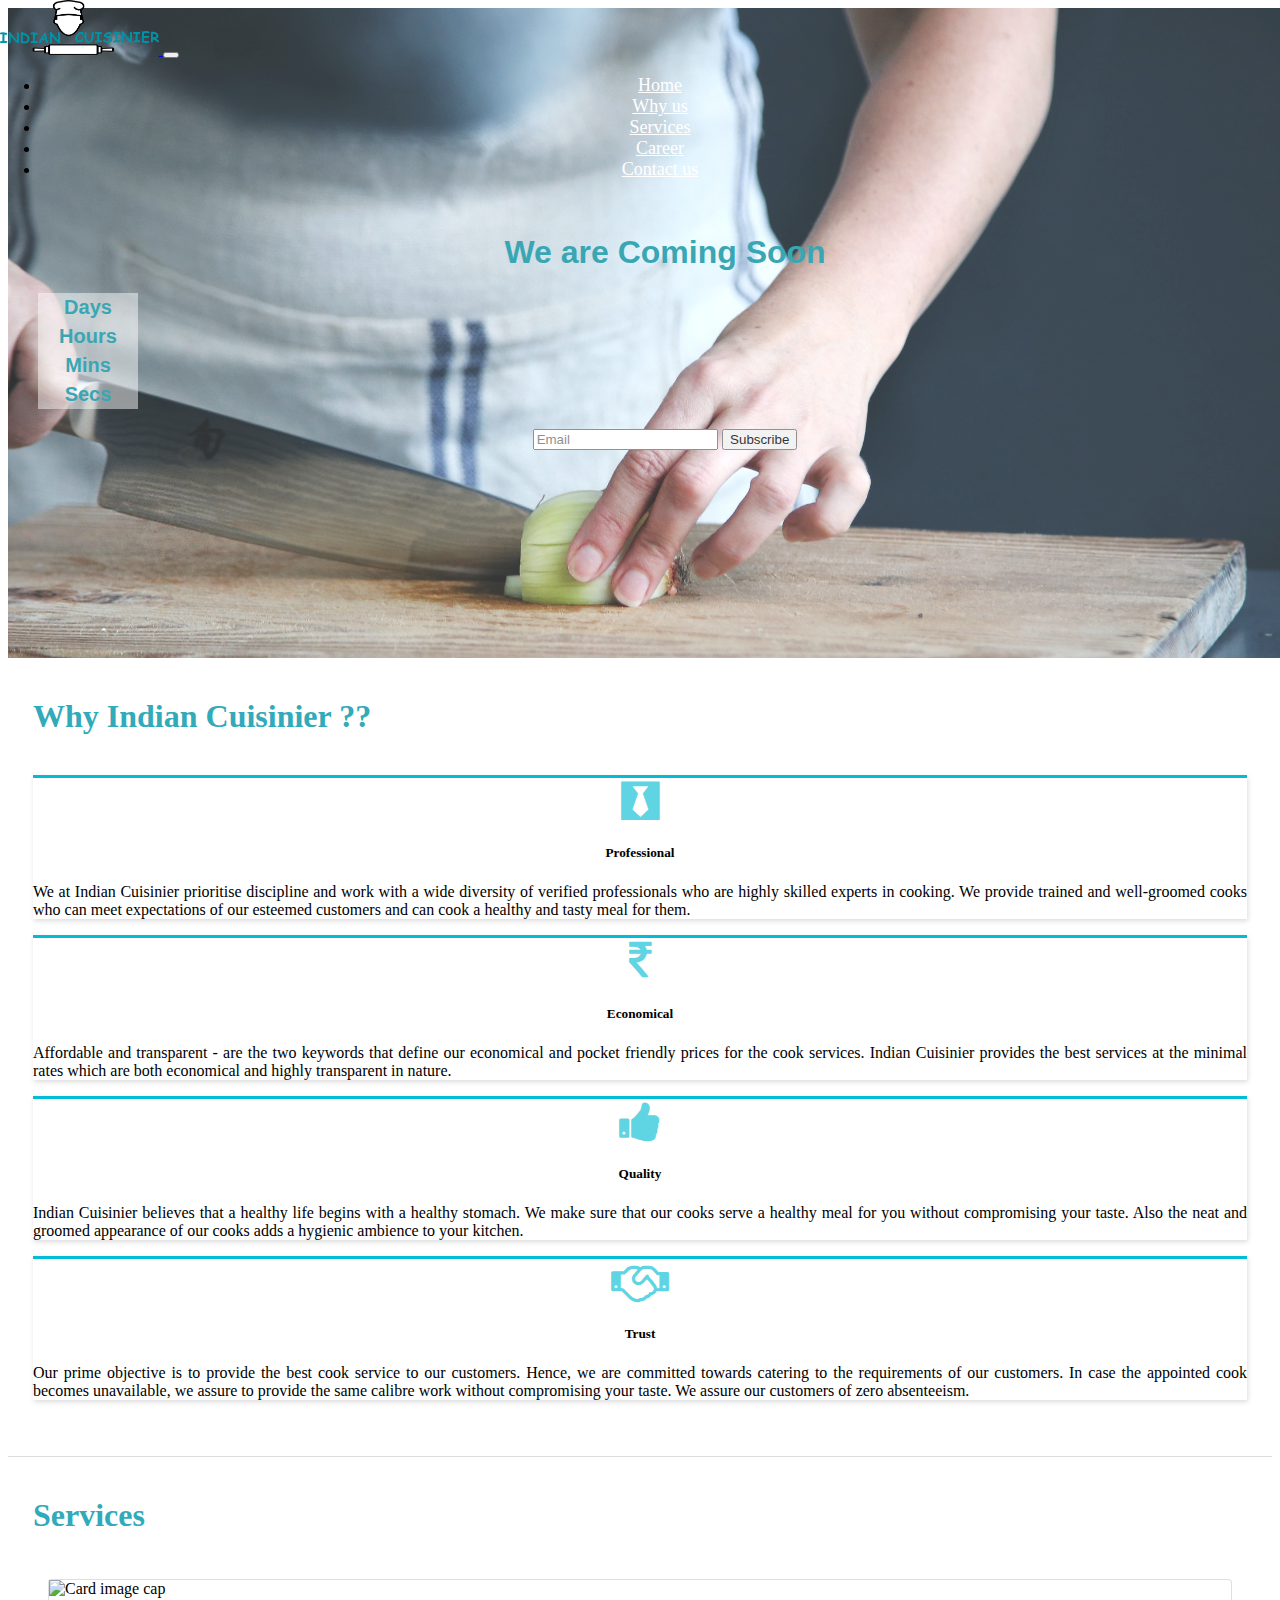
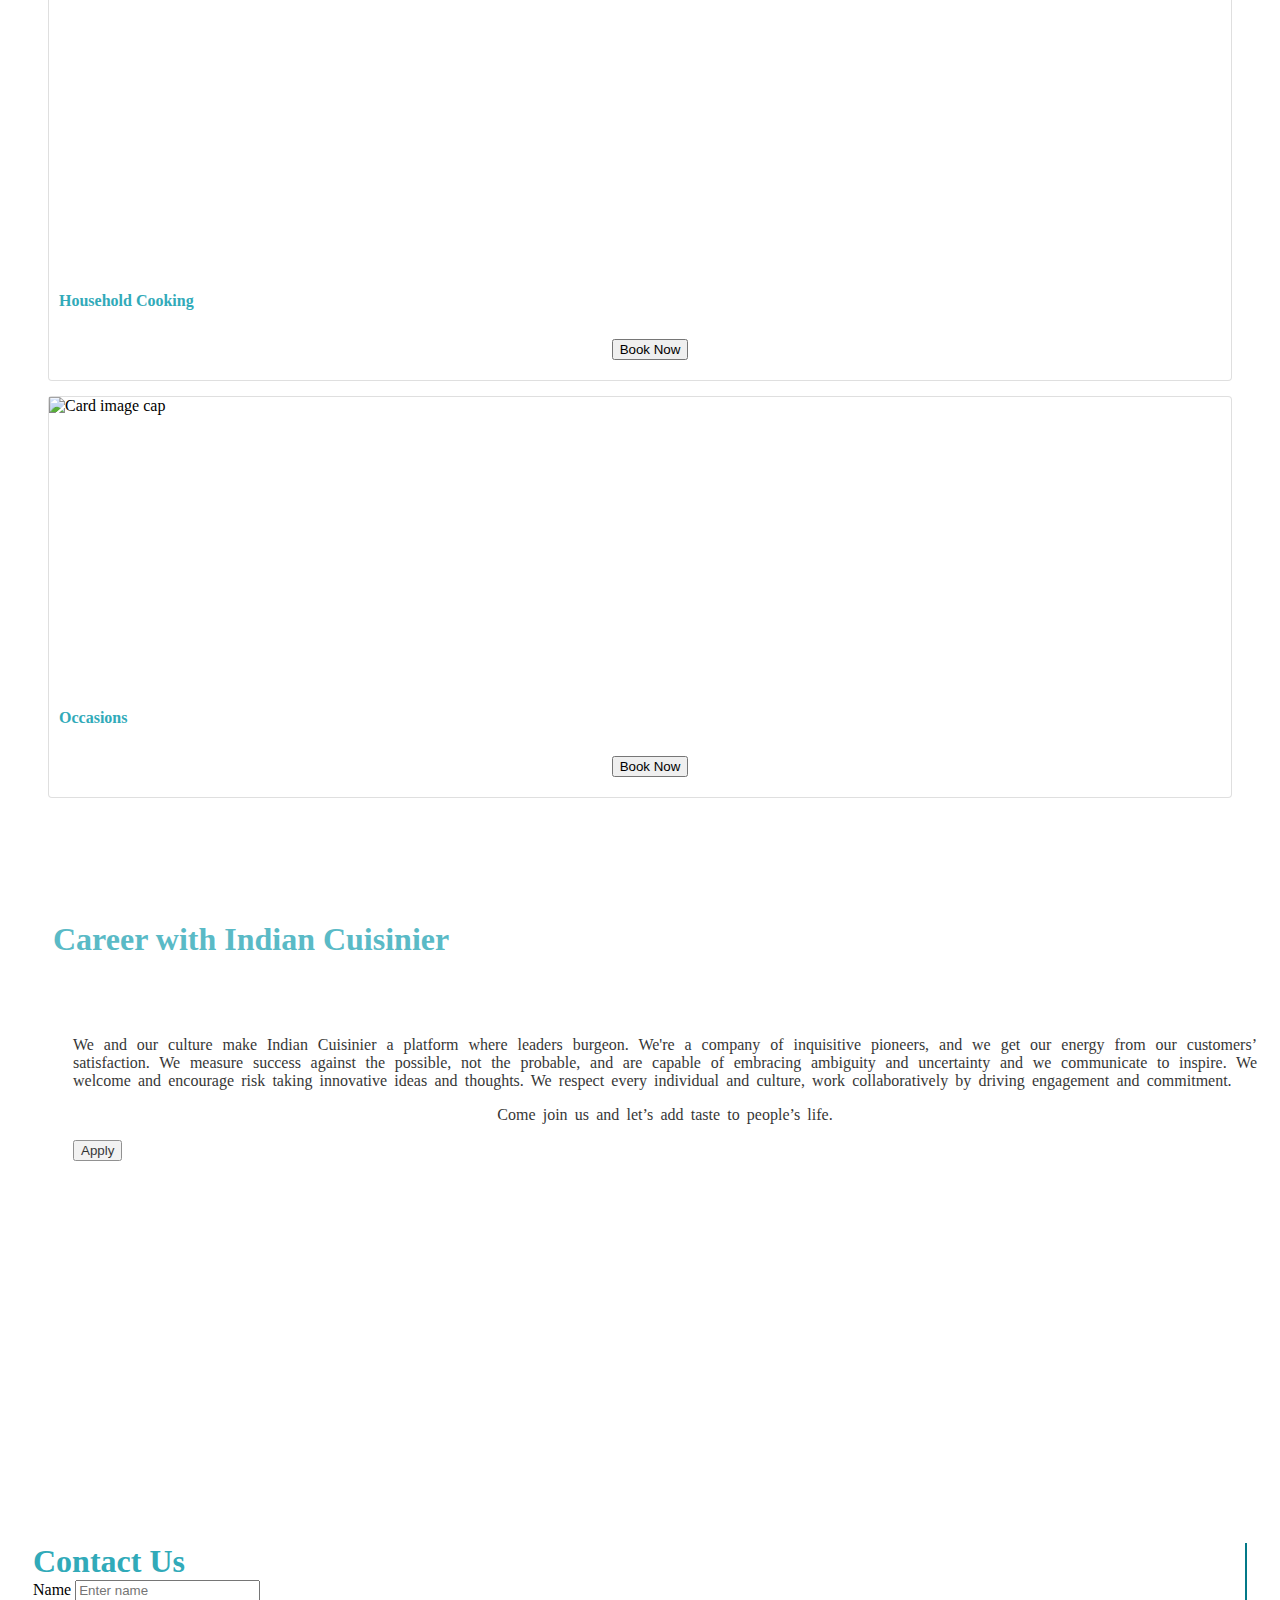
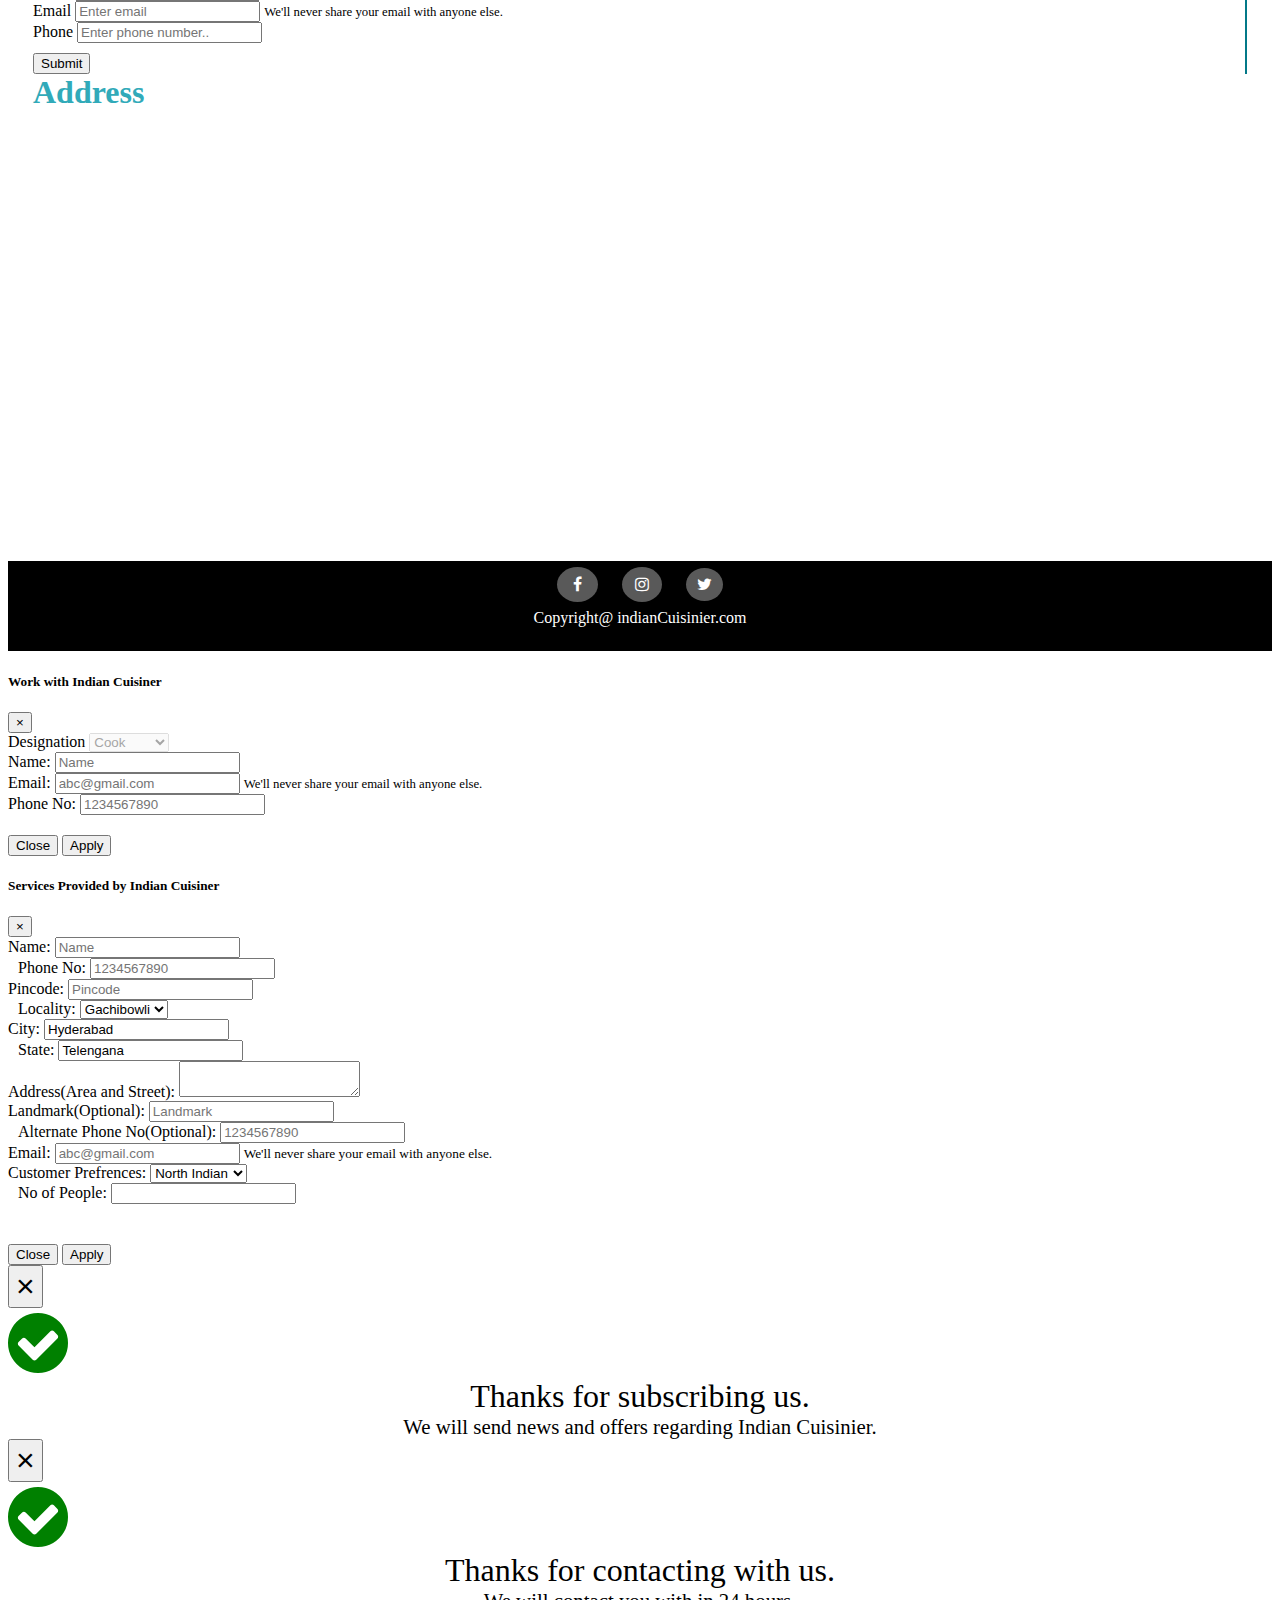
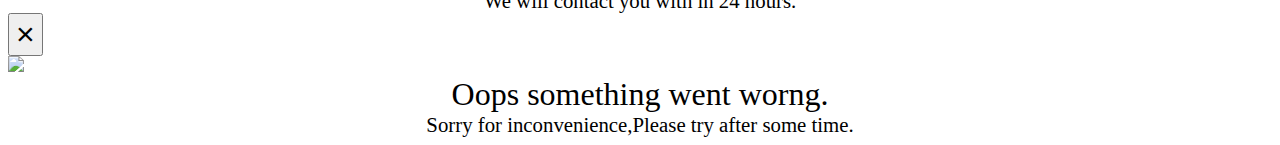
==== commit cd5d80b1: "simple change" ====
--- a/templates/index.html
+++ b/templates/index.html
@@ -132,7 +132,7 @@
 
 
           </div>
-          <small id="emailHelp" class="form-text text-muted sub">We'll never share your email with anyone else.</small>
+          
 
 
         </div>
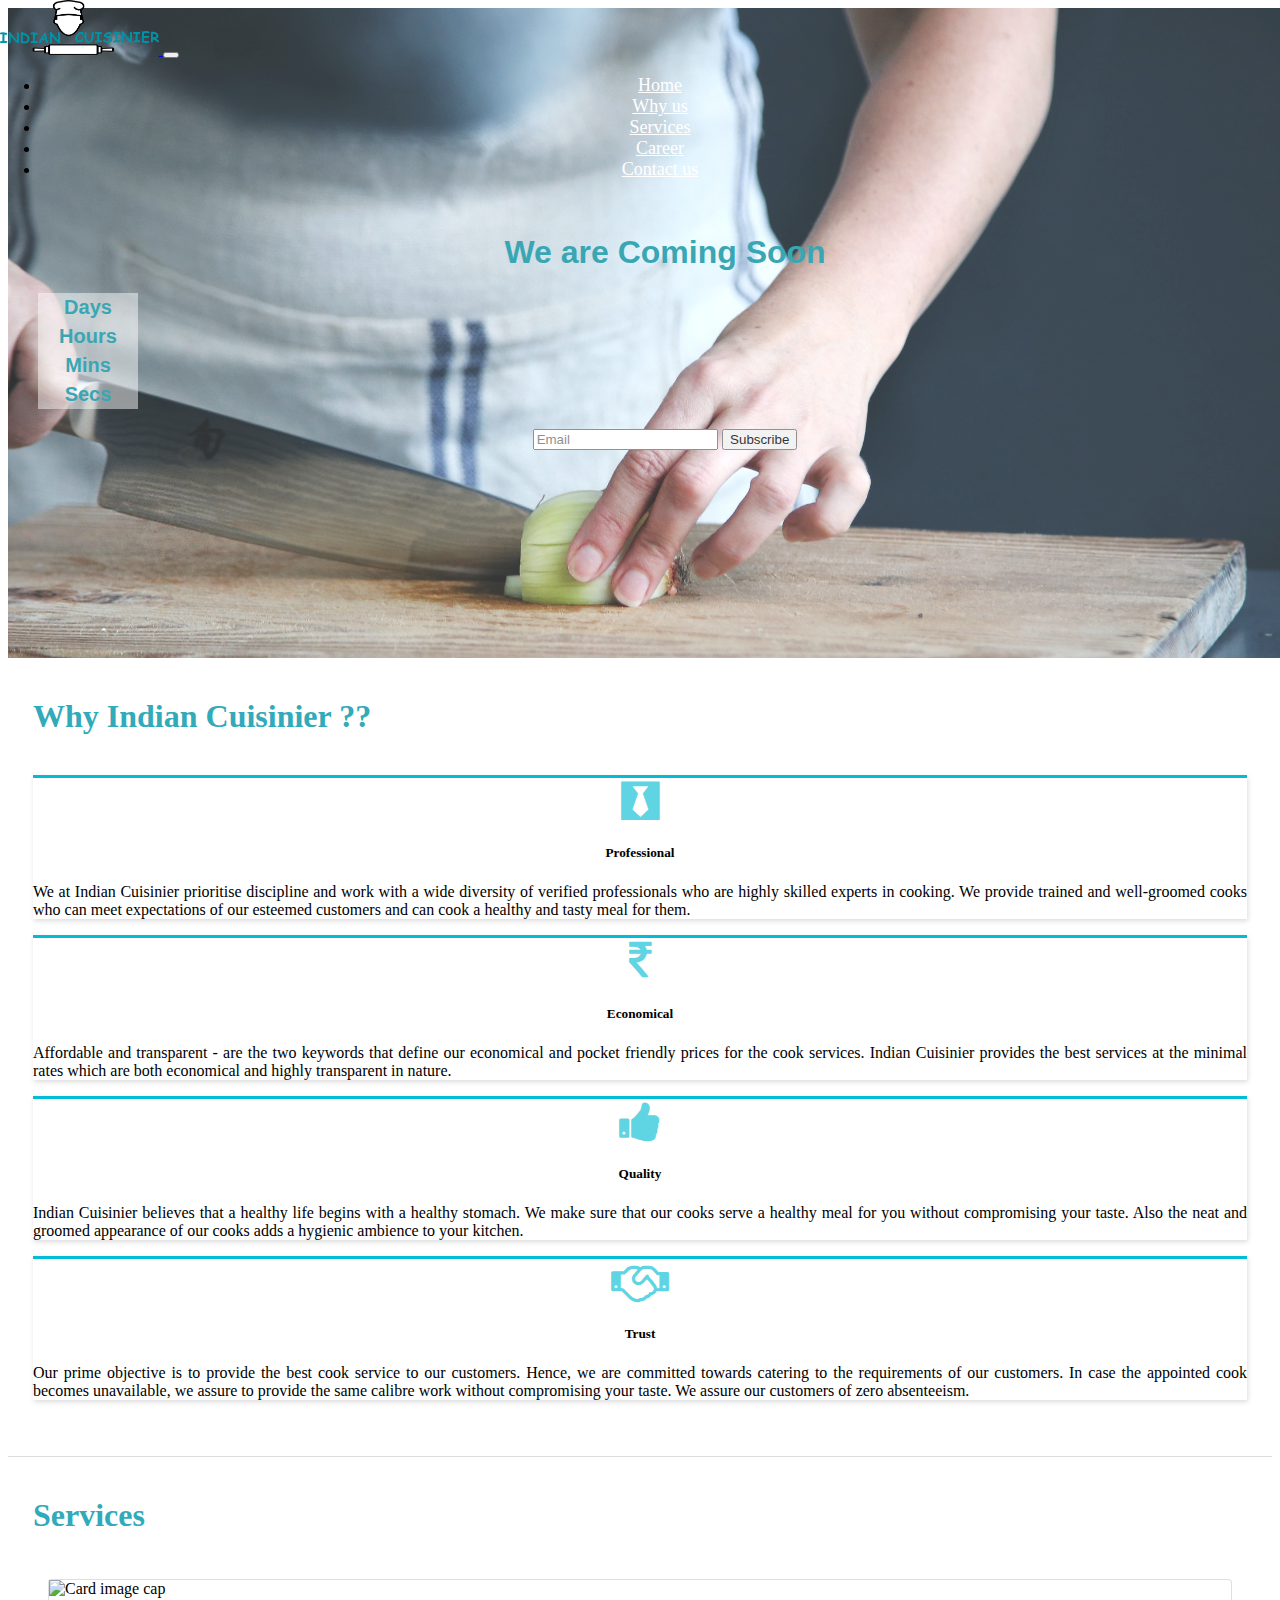
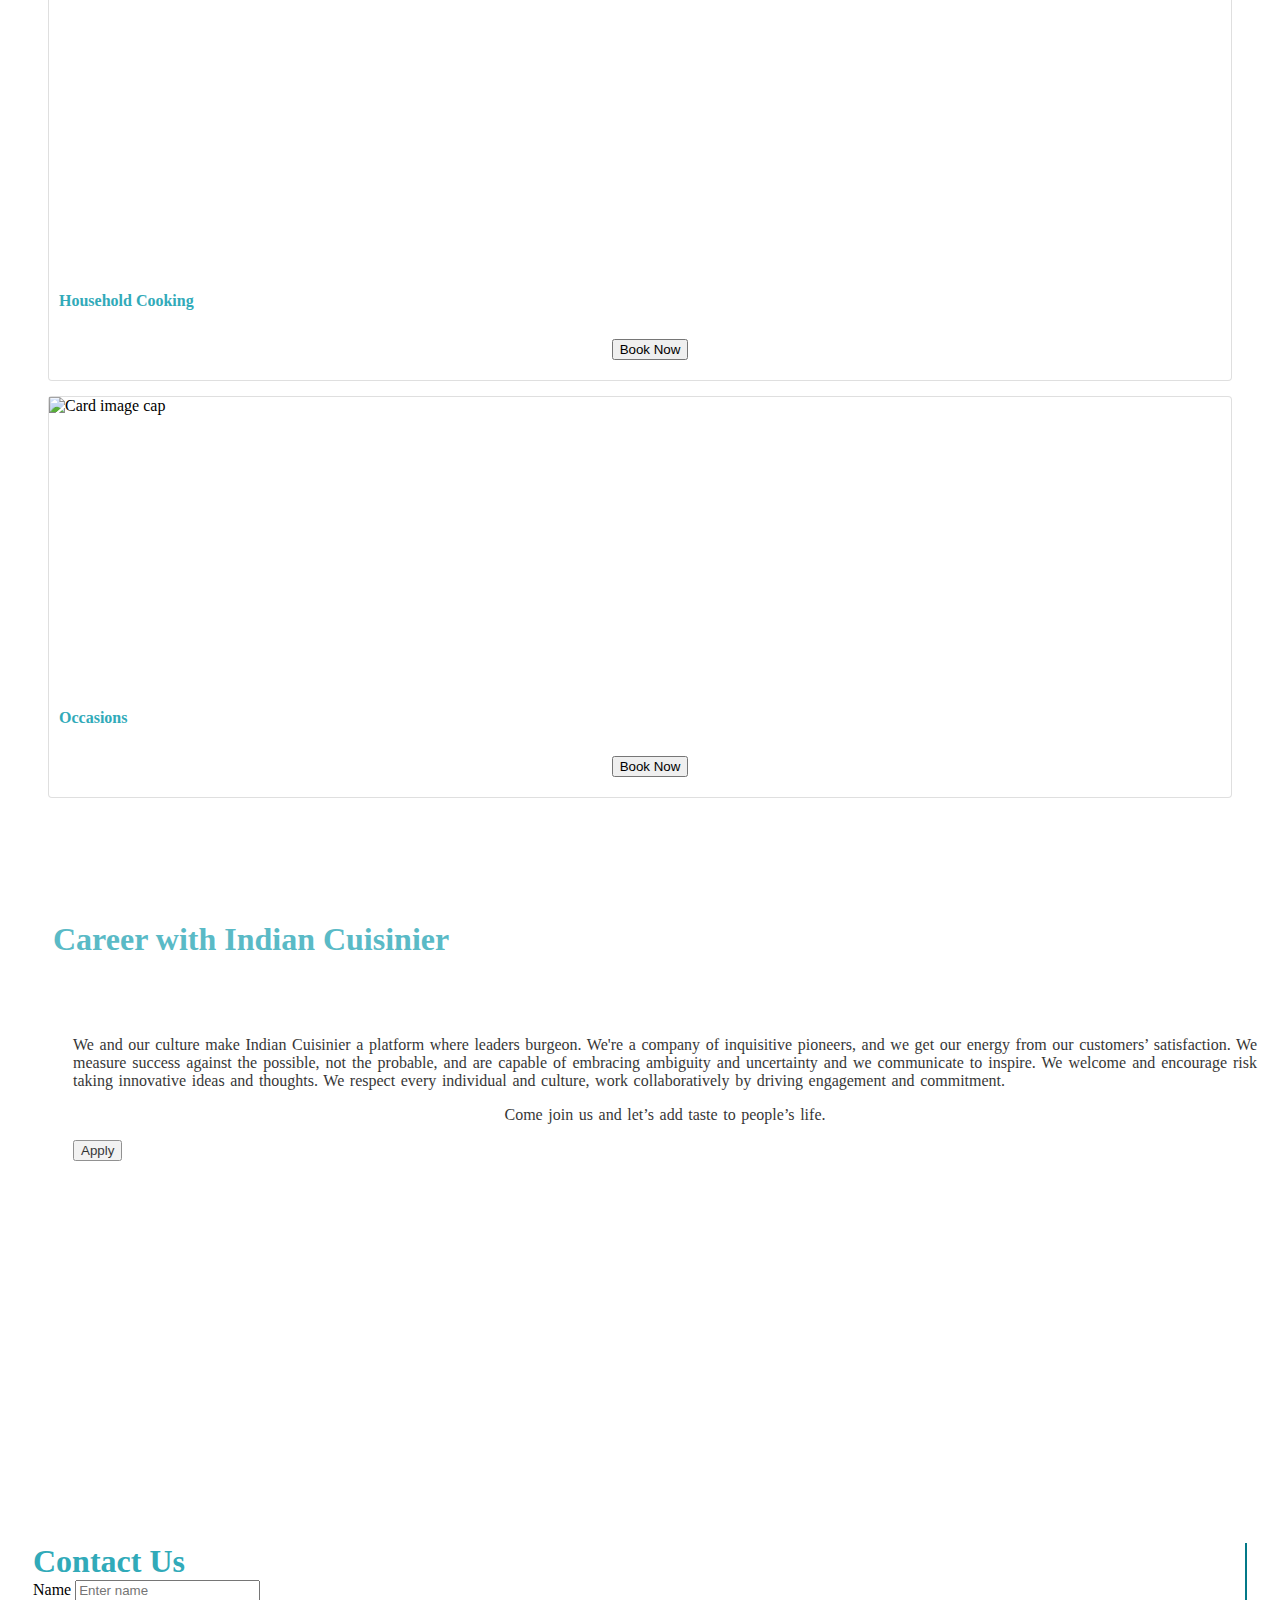
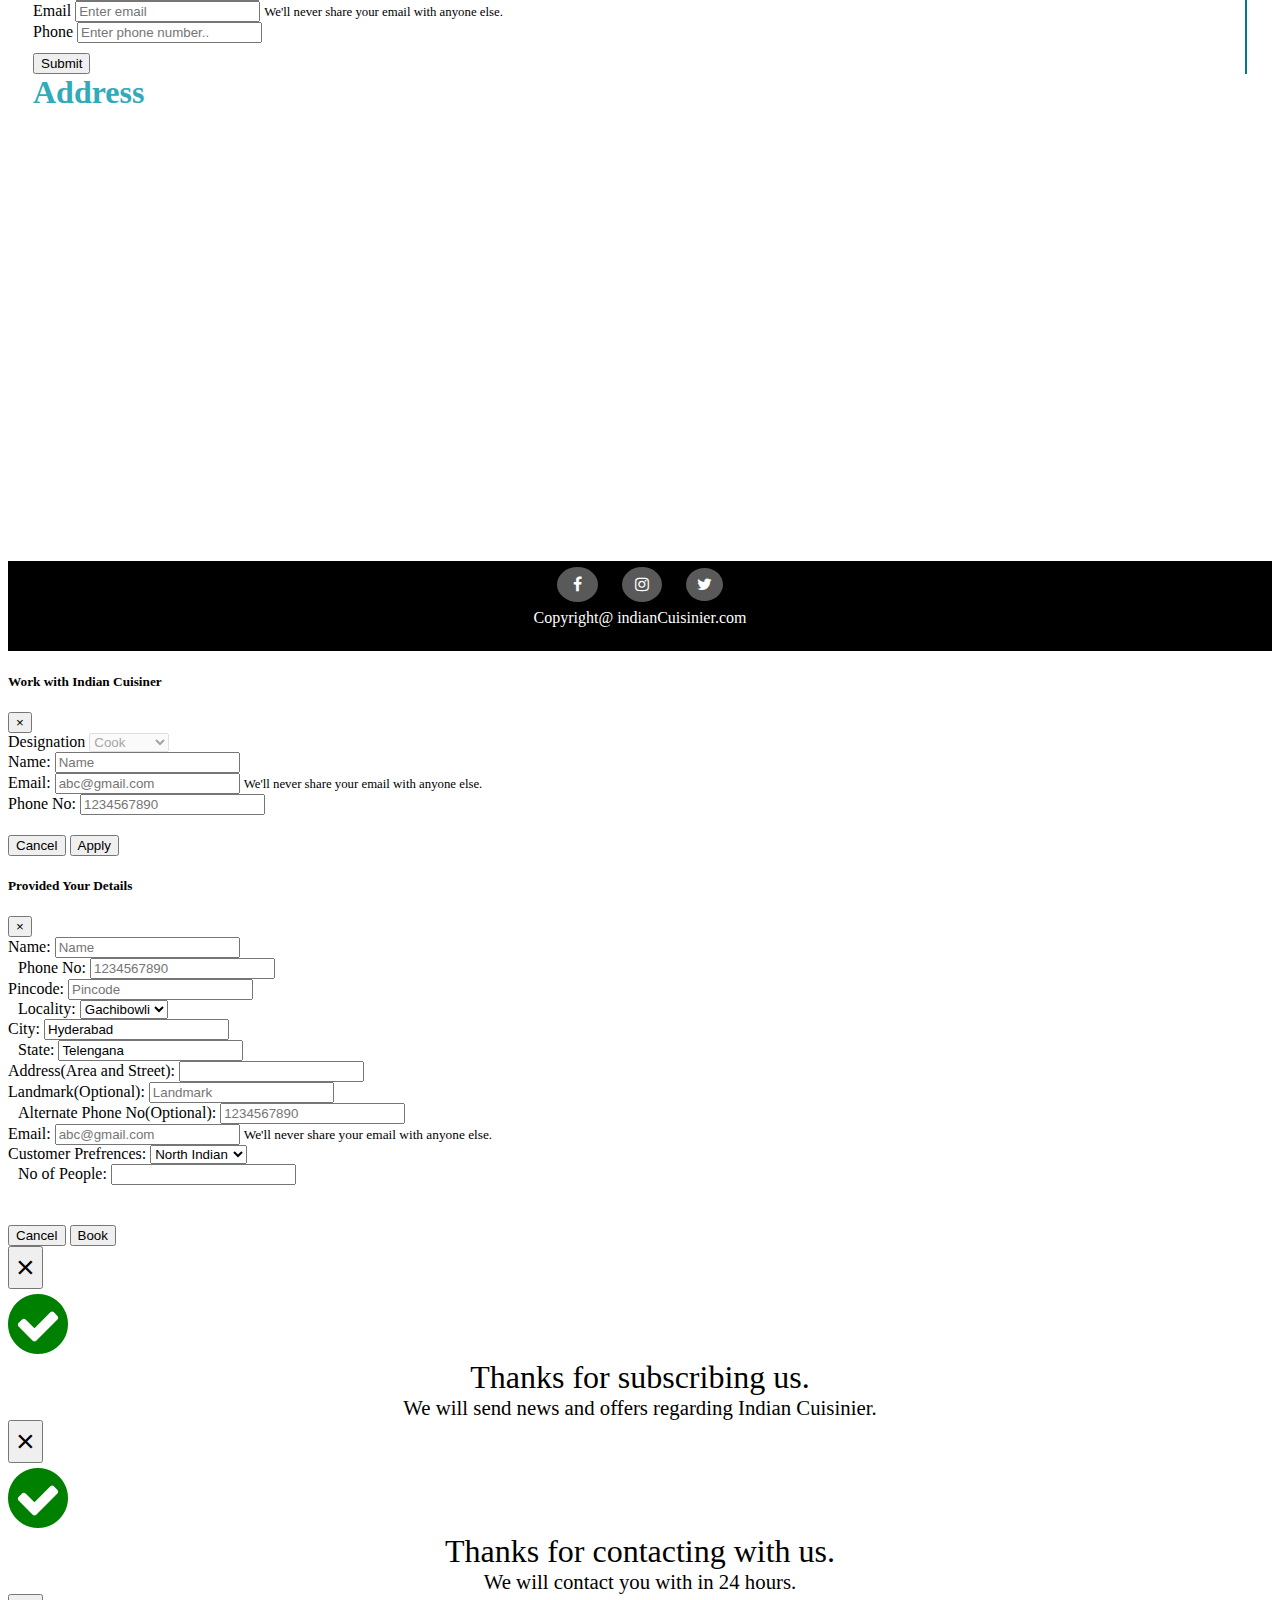
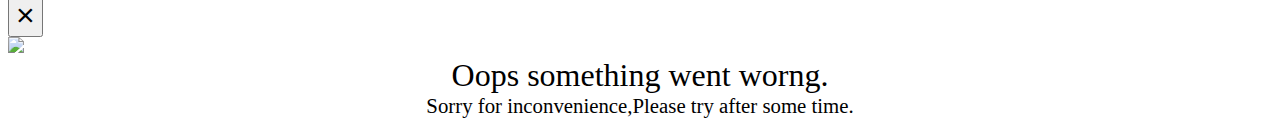
==== commit 841900b3: "service-modal-changes" ====
--- a/templates/index.html
+++ b/templates/index.html
@@ -313,7 +313,7 @@
 
                 <p class="service-card-text">Whether it's a birthday an anniversary, a special occasion or a bereavement ceremony, we provide cooks for
                   the days you need. Also you don't need to order special food items form outside, our cook are proficient
-                  in cooking sevral delicacies food inside your kitchen.</p>
+                  in cooking several delicacies food inside your kitchen.</p>
 
               </div>
 
@@ -553,7 +553,7 @@
 
             <div id="apply_error" class="pull-left"></div>
 
-            <button type="button" class="btn btn-secondary" data-dismiss="modal">Close</button>
+            <button type="button" class="btn btn-secondary" data-dismiss="modal">Cancel</button>
 
             <button type="submit" class="btn btn-info" onclick="applyForCarrer(this)">Apply</button>
 
@@ -575,7 +575,7 @@
 
           <div class="modal-header">
 
-            <h5 class="modal-title" id="exampleModalLabel">Services Provided by Indian Cuisiner</h5>
+            <h5 class="modal-title" id="exampleModalLabel">Provided  Your Details</h5>
 
             <button type="button" class="close" data-dismiss="modal" aria-label="Close">
 
@@ -685,7 +685,7 @@
 
               <label for="service_address">Address(Area and Street):</label>
 
-              <textarea class="form-control" id="service_address" required="true"></textarea>
+              <input class="form-control form-control-input" type="text" id="service_address" required="true"></input>
 
               <small id="service_ad" class="form-control-feedback-warning">
 
@@ -805,9 +805,9 @@
 
             <div id="apply_error" class="pull-left"></div>
 
-            <button type="button" class="btn btn-secondary" data-dismiss="modal">Close</button>
-
-            <button type="submit" class="btn btn-info" onclick="applyForService(this)">Apply</button>
+            <button type="button" class="btn btn-secondary" data-dismiss="modal">Cancel</button>
+
+            <button type="submit" class="btn btn-info" onclick="applyForService(this)">Book</button>
 
           </div>
 
--- a/static/css/app.css
+++ b/static/css/app.css
@@ -149,7 +149,7 @@
     border-radius: 5px;
     padding: 20px;
     font-weight: 500;
-    word-spacing: 0.2rem;
+    word-spacing: 0.1rem;
 }
 .margin-20{
 	margin:20px;
@@ -321,6 +321,7 @@
 	text-align: justify;
     -moz-text-align-last: left; /* Code for Firefox */
     text-align-last: left;
+    word-spacing: 0.1rem;
 }
 #apply_error,#contact_error{
 	color:red;
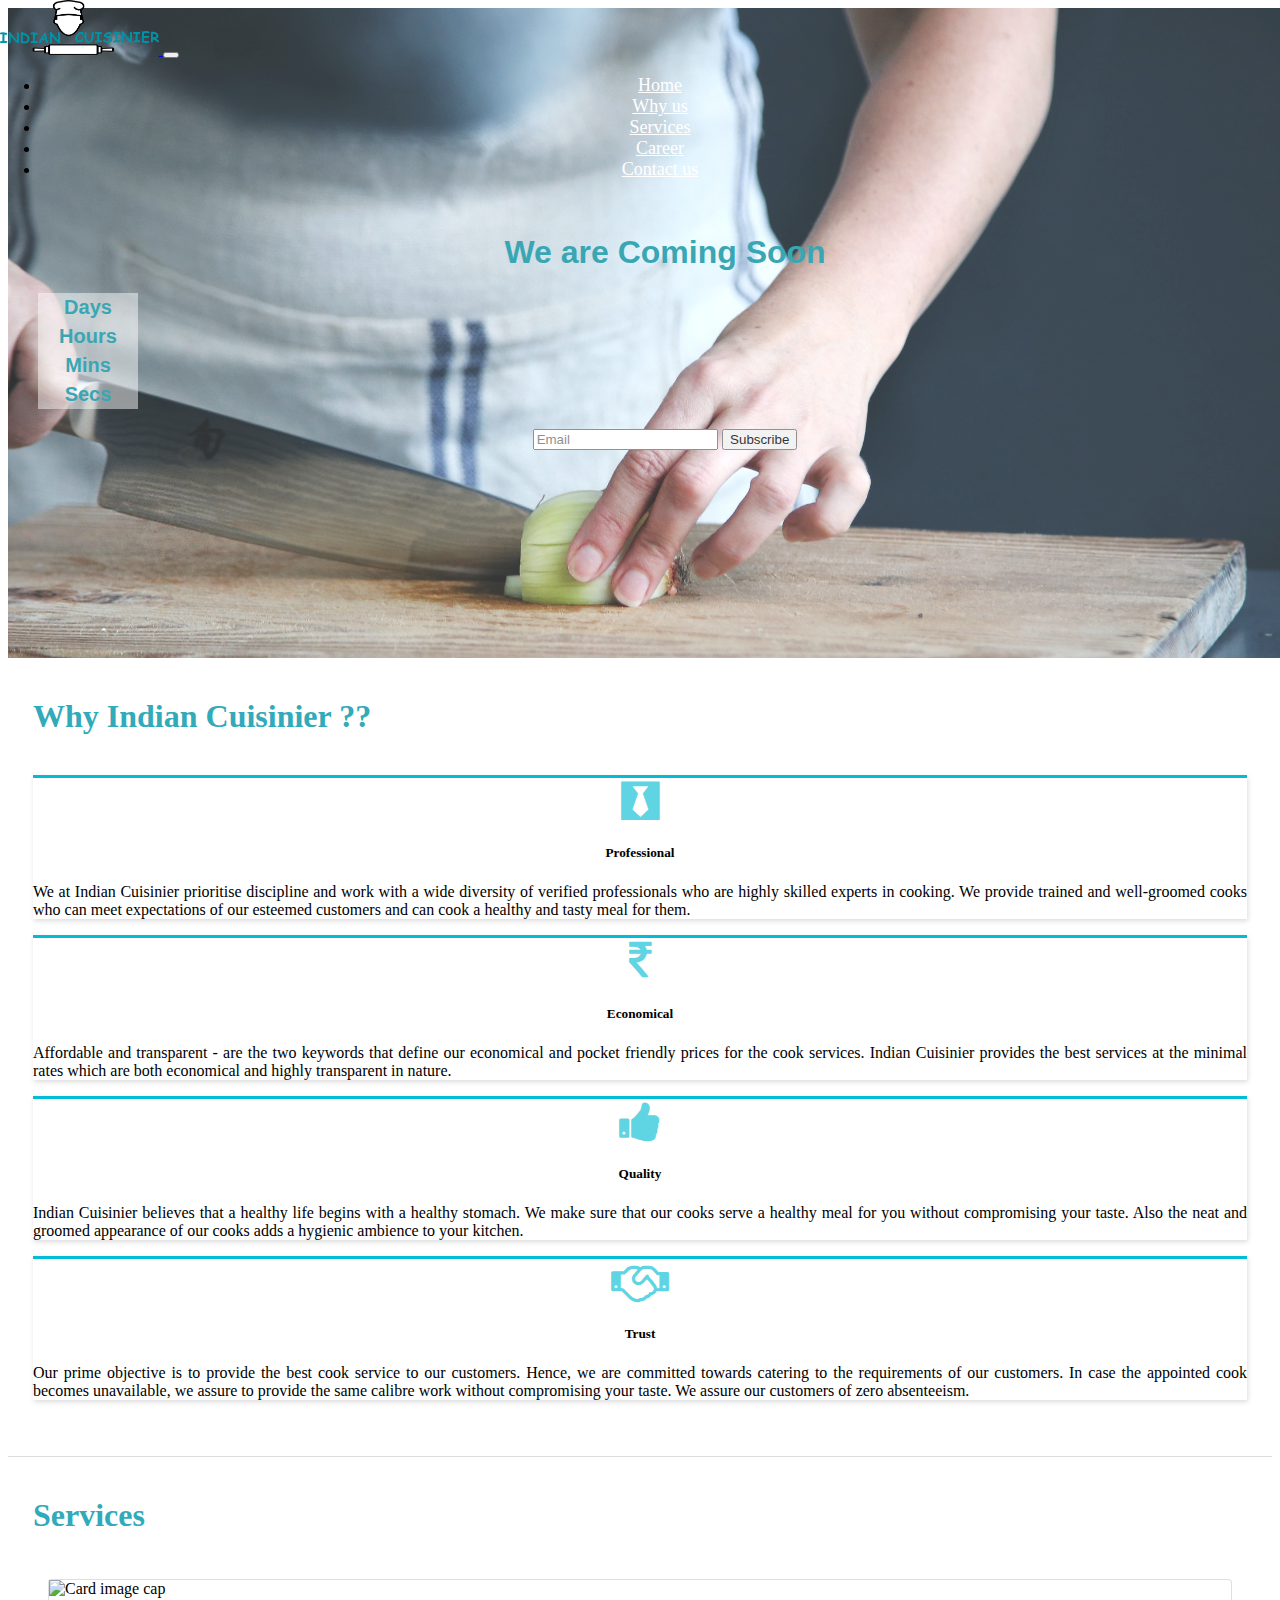
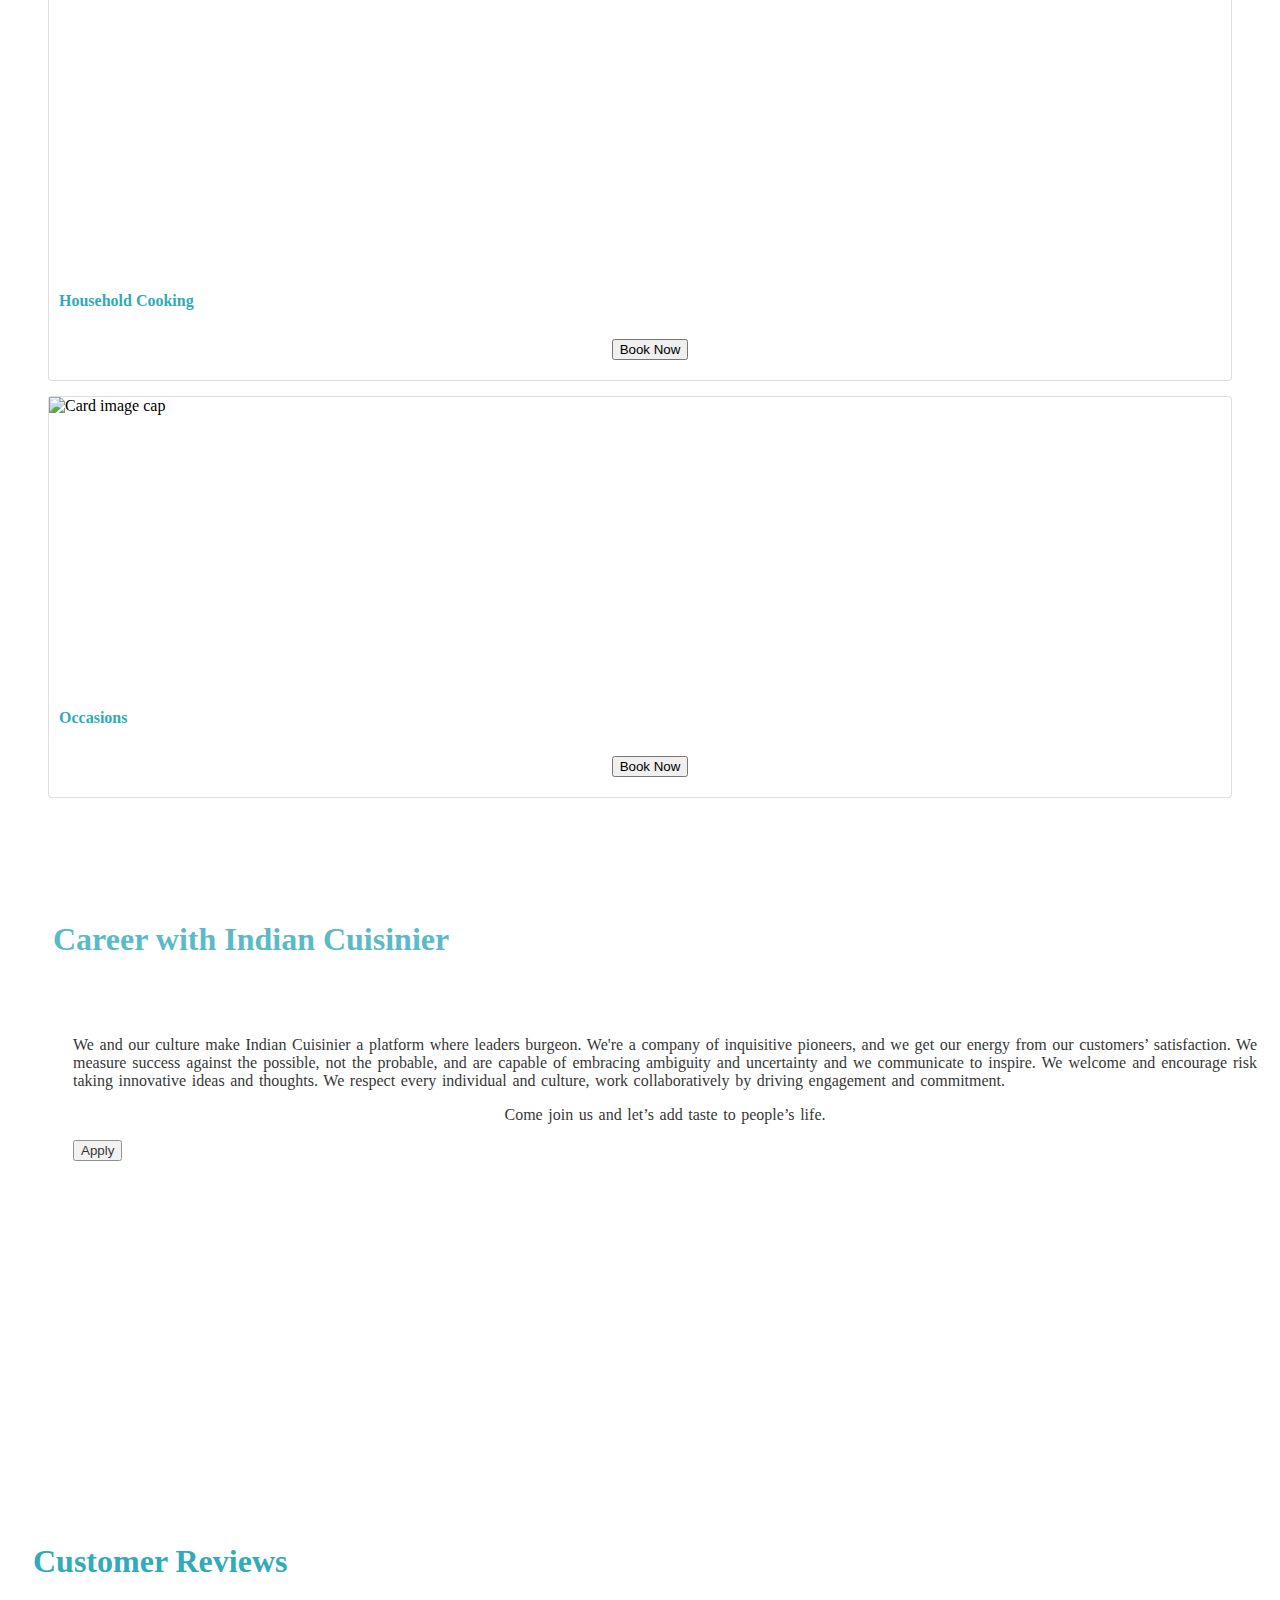
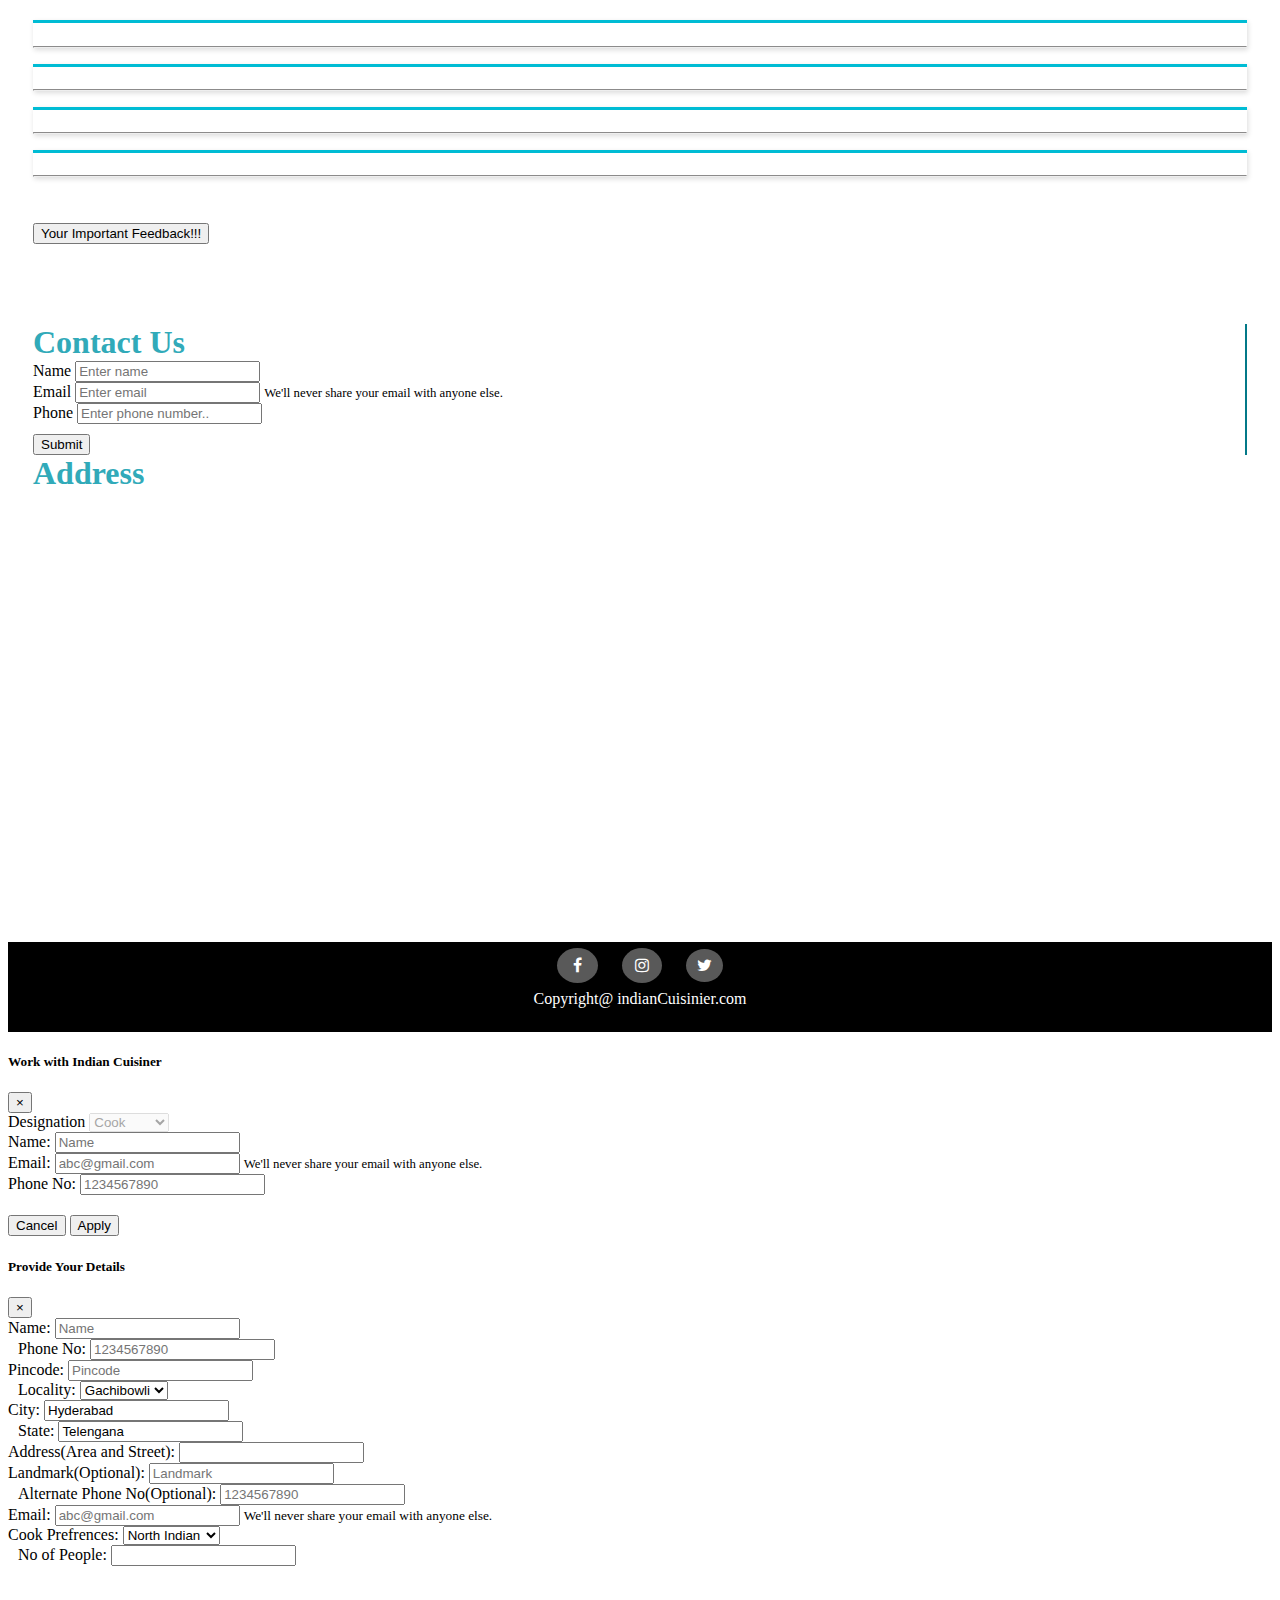
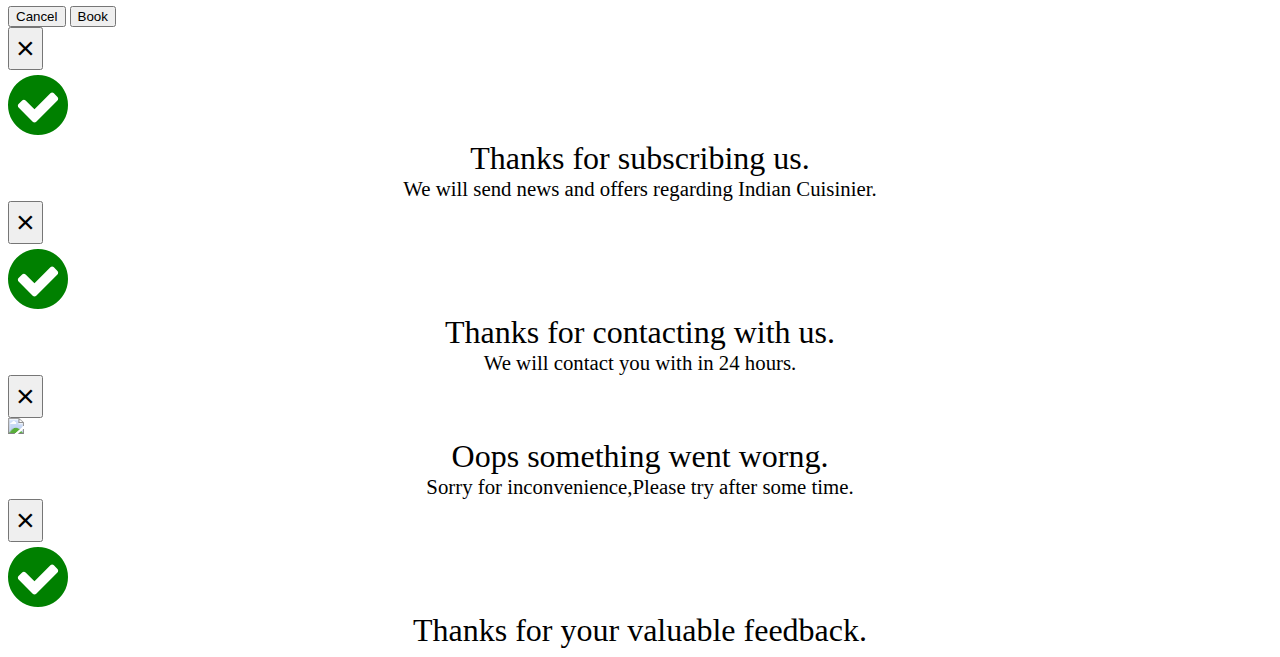
==== commit 00bed73f: "feedback" ====
--- a/templates/index.html
+++ b/templates/index.html
@@ -378,6 +378,156 @@
       </div>
 
     </div>
+  
+    <div id="feedback" class="feedback fadeInUp">
+
+      <div class="feedback-content">
+
+        <div class="row justify-content-center">
+
+          <div class="feedback-heading">Customer Reviews</div>
+
+        </div>
+
+        <div class="row h-100">
+
+          <div class="col-xl-3 col-lg-3 col-md-6 col-sm-12 col-xs-12 card-wraper">
+
+            <div class="card h-100">
+
+              <div class="card-body">
+
+                <h5 id="custname0" class="card-title"></h5>
+                <hr  class="style1">
+                <p  id="comment0" class="card-text"></p>
+
+              </div>
+
+            </div>
+
+          </div>
+
+          <div class="col-xl-3 col-lg-3 col-md-6 col-sm-12 col-xs-12 card-wraper">
+
+            <div class="card h-100">
+
+              <div class="card-body">
+
+                <h5 id="custname1" class="card-title"></h5>
+                <hr  class="style1">
+                <p  id="comment1" class="card-text"></p>
+
+              </div>
+
+            </div>
+
+          </div>
+
+          <div class="col-xl-3 col-lg-3 col-md-6 col-sm-12 col-xs-12 card-wraper">
+
+            <div class="card h-100">
+
+              <div class="card-body">
+
+                <h5 id="custname2" class="card-title"></h5>
+                <hr  class="style1">
+                <p  id="comment2" class="card-text"></p>
+
+              </div>
+
+            </div>
+
+          </div>
+
+          <div class="col-xl-3 col-lg-3 col-md-6 col-sm-12 col-xs-12 card-wraper">
+
+            <div class="card h-100">
+
+              <div class="card-body">
+
+                <h5 id="custname3" class="card-title"></h5>
+                <hr  class="style1">
+                <p  id="comment3" class="card-text"></p>
+
+              </div>
+
+            </div>
+
+          </div>
+
+<!--
+          <div class="col-xl-3 col-lg-3 col-md-6 col-sm-12 col-xs-12 card-wraper">
+
+            <div class="card h-100">
+
+              <div class="card-body">
+
+                <h5 class="card-title">Customer Name</h5>
+                <hr  class="style1">
+
+                <p class="card-text">Affordable and transparent - are the two keywords that define our economical and pocket friendly prices for
+                  the cook services. Indian Cuisinier provides the best services at the minimal rates which are both economical
+                  and highly transparent in nature.
+
+                </p>
+
+              </div>
+
+            </div>
+
+          </div>
+
+          <div class="col-xl-3 col-lg-3 col-md-6 col-sm-12 col-xs-12 card-wraper">
+
+            <div class="card h-100">
+
+              <div class="card-body">
+
+                <h5 class="card-title">Customer Name</h5>
+                <hr  class="style1">
+
+                <p class="card-text">Indian Cuisinier believes that a healthy life begins with a healthy stomach. We make sure that our cooks
+                  serve a healthy meal for you without compromising your taste. Also the neat and groomed appearance of our
+                  cooks adds a hygienic ambience to your kitchen.</p>
+
+              </div>
+
+            </div>
+
+          </div>
+
+          <div class="col-xl-3 col-lg-3 col-md-6 col-sm-12 col-xs-12 card-wraper">
+
+            <div class="card h-100">
+
+              <div class="card-body">
+
+                <h5 class="card-title">Customer Name</h5>
+                <hr  class="style1">
+
+                <p class="card-text">Our prime objective is to provide the best cook service to our customers. Hence, we are committed towards
+                  catering to the requirements of our customers. In case the appointed cook becomes unavailable, we assure
+                  to provide the same calibre work without compromising your taste. We assure our customers of zero absenteeism.
+
+                </p>
+
+              </div>
+
+            </div>
+
+          </div>-->
+
+        </div>
+       
+       <div class="row justify-content-center">
+
+              <button type="button" class="btn btn-success" data-toggle="modal" data-target="#feedback-modal">Your Important Feedback!!!</button>
+
+            
+
+      </div>
+
+    </div>
 
     <!-- <span class="anchor" id="contact-us"></span> -->
 
@@ -476,6 +626,99 @@
       </div>
 
     </footer>
+
+    <!-- Modal for feedback in Indian Cuisinier -->
+    <div class="modal fade show" id="feedback-modal" tabindex="-1" role="dialog" aria-labelledby="feedback-modal" style="display: none;">
+
+      <div class="modal-dialog" role="document">
+
+        <div class="modal-content">
+
+          <div class="modal-header">
+
+            <h5 class="modal-title" id="exampleModalLabel">Give your valuable feedback..</h5>
+
+            <button type="button" class="close" data-dismiss="modal" aria-label="Close">
+
+                            <span aria-hidden="true">×</span>
+
+                        </button>
+
+          </div>
+
+          <div class="modal-body">
+
+
+            <div class="form-group row">
+              <div class="col-lg-6 col-xl-6 col-md-6 col-sm-12 col-xs-12 no-padding">
+
+              <label for="name" class="form-control-label">Name:</label>
+
+              <input class="form-control form-control-input" id="feedback_name" placeholder="Name" required="true" type="text">
+
+              <small id="name" class="form-control-feedback-warning">Name field cannot be empty!</small>
+            </div>
+            
+
+            
+              <div class="col-lg-6 col-xl-6 col-md-6 col-sm-12 col-xs-12 people-input">
+              <label for="email" class="form-control-label">Email:</label>
+
+              <input class="form-control form-control-input" id="feedback_email" placeholder="abc@gmail.com" required="true" type="email">
+
+              <small class="form-control-feedback-warning">Enter valid email!</small>
+
+              <small id="emailHelp" class="form-text text-muted">We'll never share your email with anyone else.</small>
+
+            </div>
+          </div>
+
+            <div class="form-group row">
+              <div class="col-lg-6 col-xl-6 col-md-6 col-sm-12 col-xs-12 no-padding">
+
+              <label for="phone-no" class="form-control-label">Phone No:</label>
+
+              <input class="form-control form-control-input" id="feedback_phone_no" maxlength="10" placeholder="1234567890" required="true" type="text">
+
+              <small id="phnum" class="form-control-feedback-warning">Minimum 10 number is required</small>
+
+            </div>
+         
+              <div class="col-lg-6 col-xl-6 col-md-6 col-sm-12 col-xs-12 people-input">
+
+              <label for="cook_name" class="form-control-label">Cook Name:</label>
+
+              <input class="form-control form-control-input" id="feedback_cook_name" placeholder="Cook Name" required="true" type="text">
+
+              <small id="cook_nm" class="form-control-feedback-warning">Name field cannot be empty!</small>
+
+            </div>
+  </div>
+      <div class="form-group">
+       <label for="comment">Comment:</label>
+      <textarea class="form-control" rows="4" id="feedback_comment"></textarea>
+      <small class="form-control-feedback-warning">Comment field cannot be empty!</small>
+      </div>
+      <div id="feedback_error"></div>
+
+          </div>
+      
+
+          <div class="modal-footer">
+
+            <div id="feedback_error" class="pull-left"></div>
+
+            <button type="button" class="btn btn-secondary" data-dismiss="modal">Cancel</button>
+
+            <button type="submit" class="btn btn-info" onclick="customerFeedback(this)">Submit</button>
+
+          </div>
+
+        </div>
+
+      </div>
+
+    </div>
 
     <!-- Modal for apply in Indian Cuisinier -->
 
@@ -575,7 +818,7 @@
 
           <div class="modal-header">
 
-            <h5 class="modal-title" id="exampleModalLabel">Provided  Your Details</h5>
+            <h5 class="modal-title" id="exampleModalLabel">Provide Your Details</h5>
 
             <button type="button" class="close" data-dismiss="modal" aria-label="Close">
 
@@ -741,9 +984,9 @@
 
               <div class="col-lg-6 col-xl-6 col-md-6 col-sm-12 col-xs-12 no-padding">
 
-                <label for="customer_prefrences" class="form-control-label">Customer Prefrences:</label>
-
-                <select class="form-control" id="customer_prefrences">
+                <label for="cook_preferences" class="form-control-label">Cook Prefrences:</label>
+
+                <select class="form-control" id="cook_preferences">
 
                                         <option value="North Indian" selected>North Indian</option>
 
@@ -945,6 +1188,45 @@
 
     </div>
 
+<!-- feedback success modal -->
+    <div class="modal fade" id="feedBackSuccess-modal" tabindex="-1" role="dialog" aria-labelledby="feedBackSuccess-modal" aria-hidden="true">
+
+      <div class="modal-dialog" role="document">
+
+        <div class="modal-content">
+
+          <div class="modal-body">
+
+            <div class="row justify-content-end">
+
+              <button type="button" class="close modal-close-icon" data-dismiss="modal" aria-label="Close">
+
+                                <span aria-hidden="true">&times;</span>
+
+                            </button>
+
+            </div>
+
+            <div class="row justify-content-md-center">
+
+              <i class="fa fa-check-circle subscribe-icon"></i>
+
+            </div>
+
+            <div class="row justify-content-md-center">
+
+              <div class="col-12 subs-header">Thanks for your valuable feedback.</div>
+
+
+            </div>
+
+          </div>
+
+        </div>
+
+      </div>
+
+    </div>
 
 
     <!-- scripts  -->
@@ -1003,6 +1285,45 @@
 
       }
     </script>
+
+     </script>
+
+ <script>
+
+    $.ajax({
+
+            url: ' http://127.0.0.1:5000/ic/getfeedback',
+
+            type: 'GET',
+
+            contentType: "application/json; charset=utf-8",
+
+            dataType: 'json',
+
+            crossDomain: true,
+
+         
+
+            success: function (data) {
+
+if (data.notification.code == 200)
+{
+ 
+  $.each(data.data, function(index, element) {
+
+    console.log(index);
+
+     $('#custname'+index).append( element.customerName);
+     $('#comment'+index).append( element.latestComment);
+
+});
+
+ }
+  }
+
+  });
+
+</script>
 
     <script>
       $(function () {
--- a/static/css/app.css
+++ b/static/css/app.css
@@ -97,14 +97,14 @@
 .row{
 	margin:0px;
 }
-.why-us-content >.row,.contact-us-content>.row,.service-content >.row{
+.why-us-content >.row,.contact-us-content>.row,.service-content >.row,.feedback-content >.row{
 	padding:15px 0px;
 	margin:0px;
 }
 .fixed-navbar-shadow{
 	box-shadow: 0 0.5rem 1rem rgba(0,0,0,.05), inset 0 -1px 0 rgba(0,0,0,.1);
 }
-.why-us-heading,.career-heading,.service-heading{
+.why-us-heading,.career-heading,.service-heading,.feedback-heading{
 	font-size: 32px;
     font-weight: 600;
     color:#31aab9;
@@ -354,11 +354,20 @@
 .padding-top-15{
 	padding:15px 0px;
 }
-#service_error{
+#service_error,#feedback_error{
 	padding:10px 0px;
 	color:red;
 	font-weight: 700;
 }
+
+/* feedback */
+.feedback-content {
+    padding: 25px;
+    background: #fff;
+	}
+
+
+
 
 /*Extra small devices (portrait phones, less than 576px)*/
 @media (max-width: 575px) {
@@ -389,7 +398,7 @@
 	.why-us-heading,.career-heading{
 		font-size:25px;
 	}
-	.why-us-content,.career-content,.contact-us-content{
+	.why-us-content,.career-content,.contact-us-content,.feedback-content{
 		padding:10px;
 	}
 	.contact-us-border{
@@ -452,4 +461,8 @@
 }
 .sub{
 	color: #f7f8fc !important;
+}
+
+hr.style1{
+  border-top: 1px solid #8c8b8b;
 }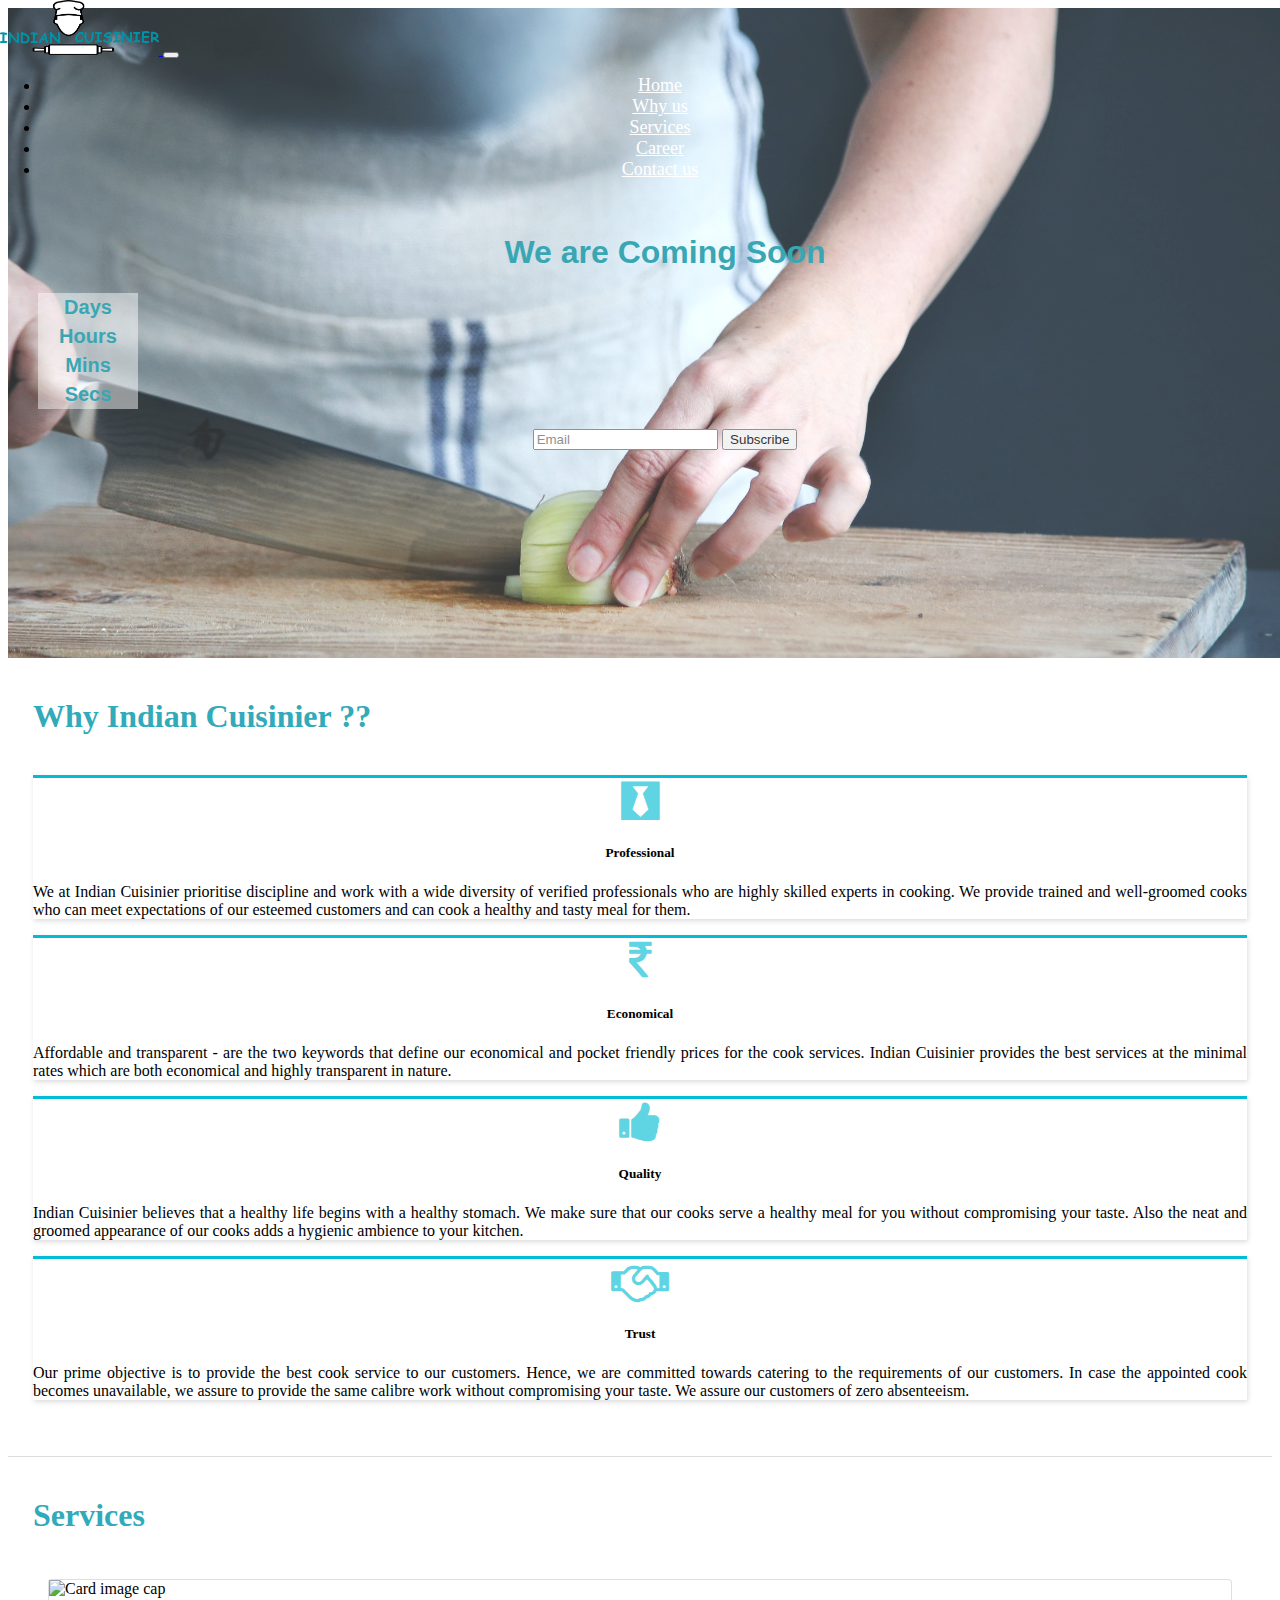
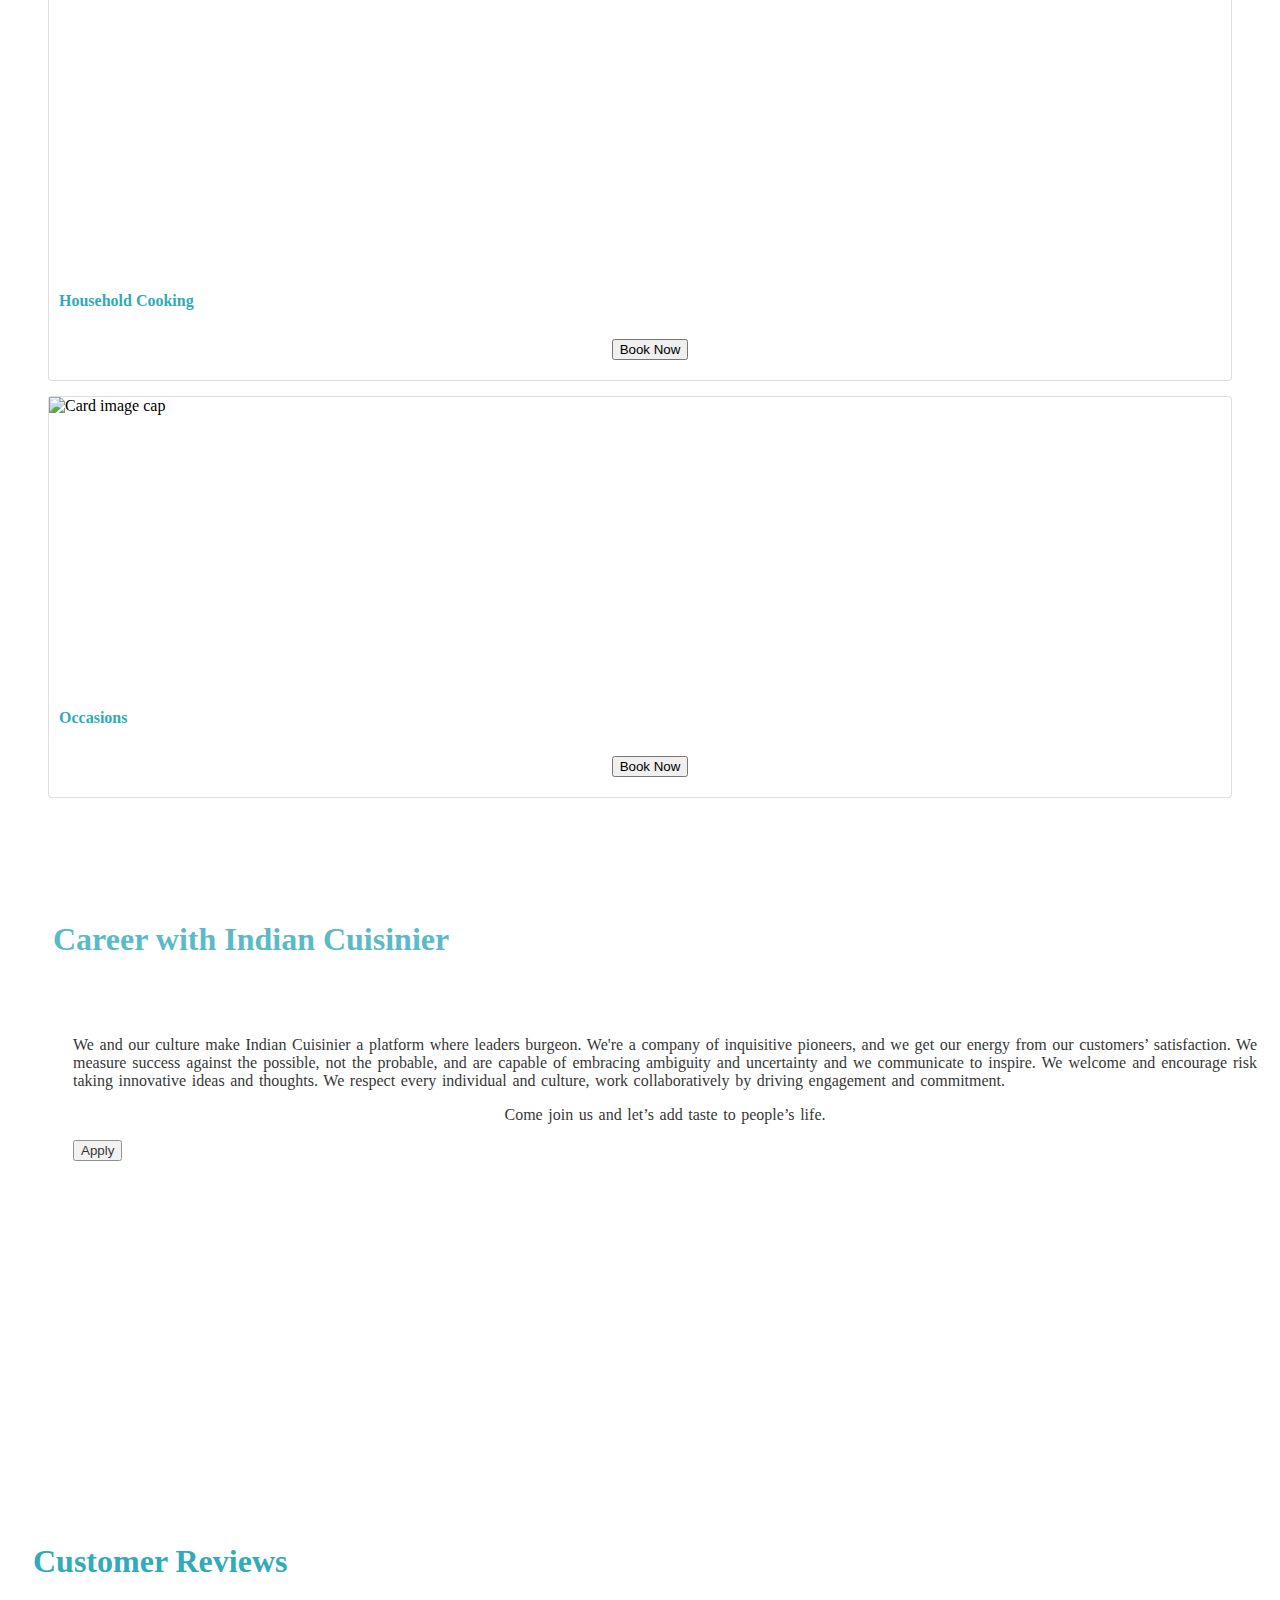
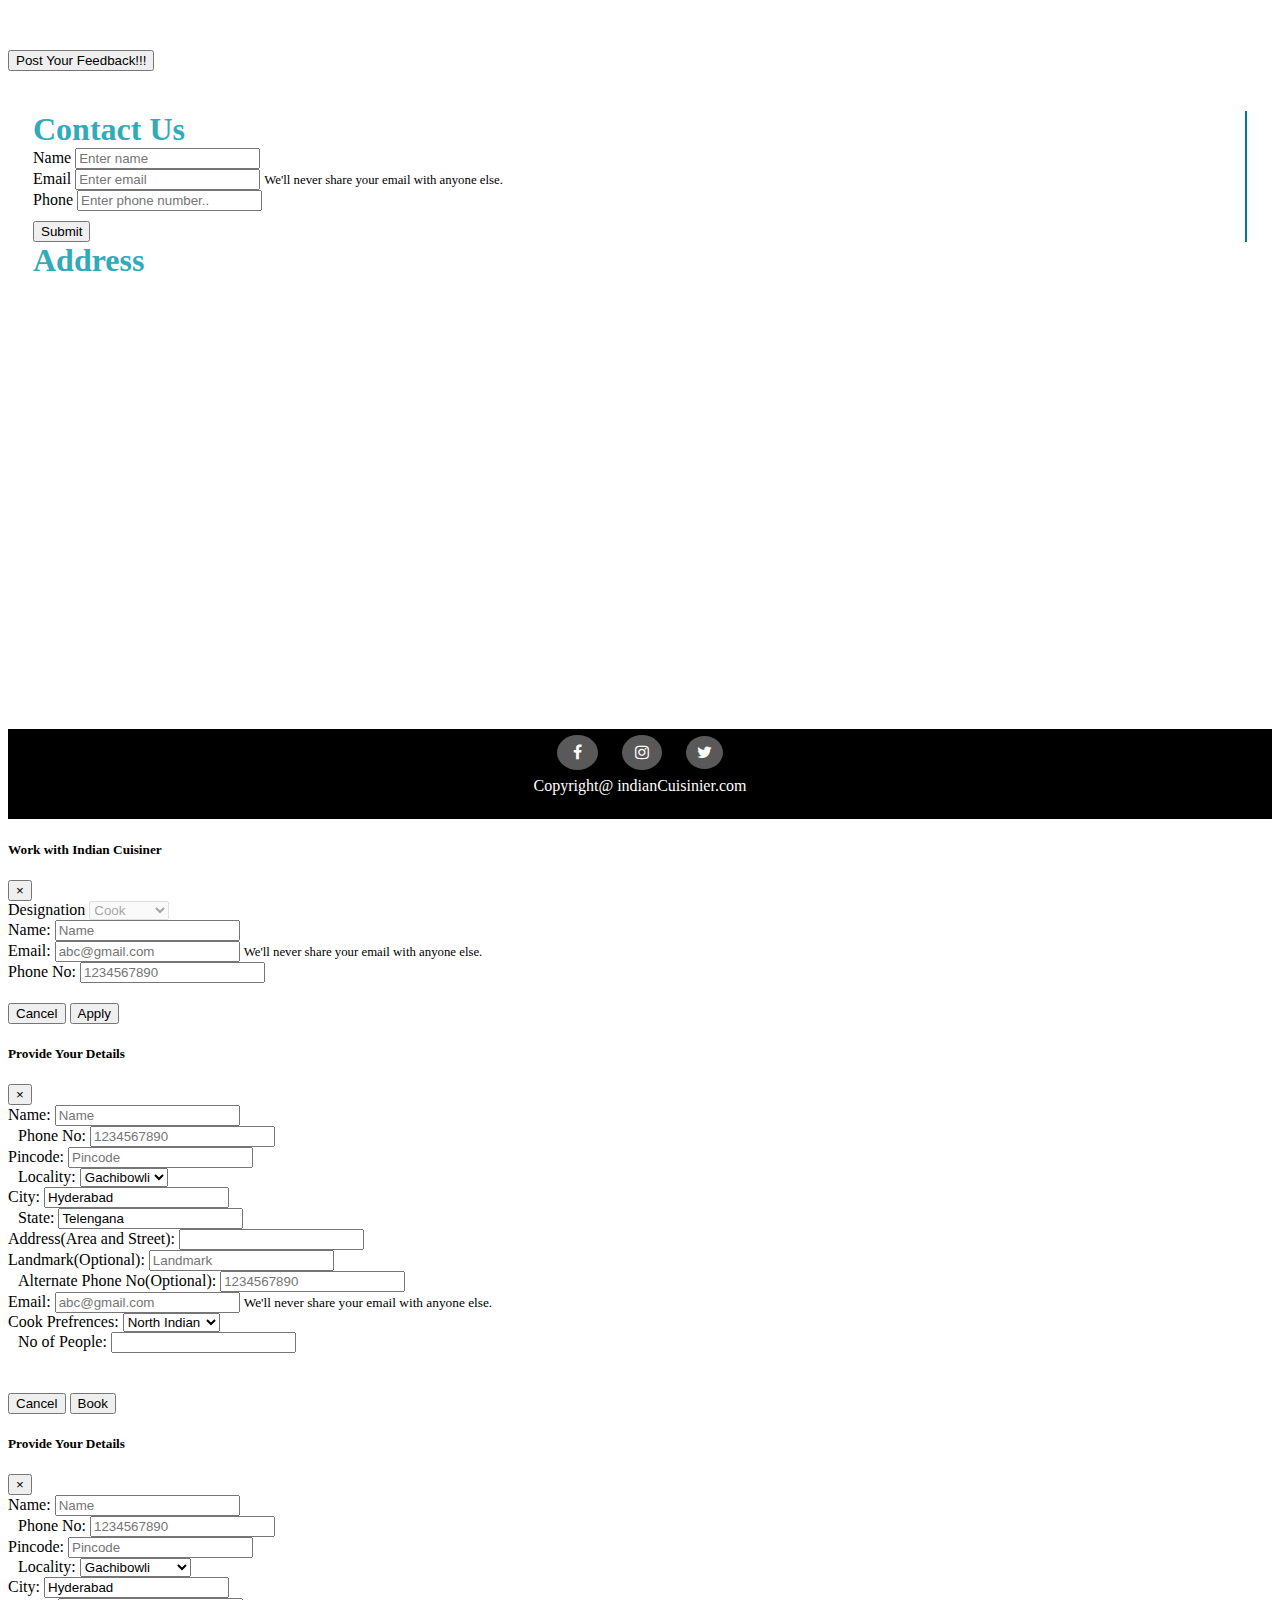
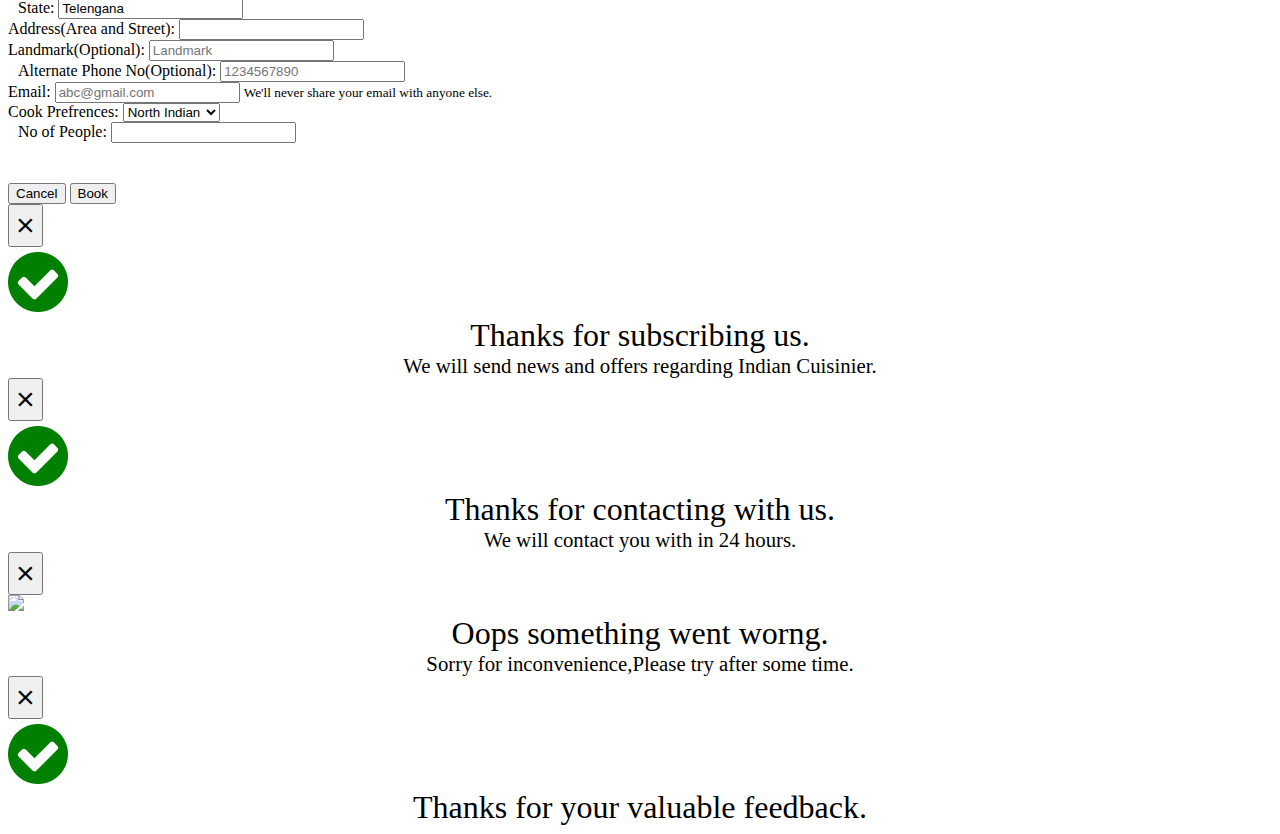
==== commit 2263efa3: "after testing" ====
--- a/templates/index.html
+++ b/templates/index.html
@@ -151,7 +151,7 @@
 
         </div>
 
-        <div class="row h-100">
+        <div class="row h-100 ">
 
           <div class="col-xl-3 col-lg-3 col-md-6 col-sm-12 col-xs-12 card-wraper">
 
@@ -293,7 +293,7 @@
 
               <div class="service-card-footer">
 
-                <button class="btn btn-success" data-toggle="modal" data-target="#service-modal">Book Now</button>
+                <button class="btn btn-success" data-toggle="modal" data-target="#service-household-modal">Book Now</button>
 
               </div>
 
@@ -319,7 +319,7 @@
 
               <div class="service-card-footer">
 
-                <button class="btn btn-success" data-toggle="modal" data-target="#service-modal">Book Now</button>
+                <button class="btn btn-success" data-toggle="modal" data-target="#service-occasion-modal">Book Now</button>
 
               </div>
 
@@ -389,25 +389,12 @@
 
         </div>
 
-        <div class="row h-100">
-
-          <div class="col-xl-3 col-lg-3 col-md-6 col-sm-12 col-xs-12 card-wraper">
-
-            <div class="card h-100">
-
-              <div class="card-body">
-
-                <h5 id="custname0" class="card-title"></h5>
-                <hr  class="style1">
-                <p  id="comment0" class="card-text"></p>
-
-              </div>
-
-            </div>
-
-          </div>
-
-          <div class="col-xl-3 col-lg-3 col-md-6 col-sm-12 col-xs-12 card-wraper">
+        <div id="rev" class="row h-100  ">
+
+          </div> 
+
+
+       <!--   <div class="col-xl-3 col-lg-3 col-md-6 col-sm-12 col-xs-12 card-wraper">
 
             <div class="card h-100">
 
@@ -453,75 +440,50 @@
 
             </div>
 
-          </div>
+          </div>-->
 
 <!--
           <div class="col-xl-3 col-lg-3 col-md-6 col-sm-12 col-xs-12 card-wraper">
-
             <div class="card h-100">
-
               <div class="card-body">
-
                 <h5 class="card-title">Customer Name</h5>
                 <hr  class="style1">
-
                 <p class="card-text">Affordable and transparent - are the two keywords that define our economical and pocket friendly prices for
                   the cook services. Indian Cuisinier provides the best services at the minimal rates which are both economical
                   and highly transparent in nature.
-
                 </p>
-
-              </div>
-
-            </div>
-
-          </div>
-
+              </div>
+            </div>
+          </div>
           <div class="col-xl-3 col-lg-3 col-md-6 col-sm-12 col-xs-12 card-wraper">
-
             <div class="card h-100">
-
               <div class="card-body">
-
                 <h5 class="card-title">Customer Name</h5>
                 <hr  class="style1">
-
                 <p class="card-text">Indian Cuisinier believes that a healthy life begins with a healthy stomach. We make sure that our cooks
                   serve a healthy meal for you without compromising your taste. Also the neat and groomed appearance of our
                   cooks adds a hygienic ambience to your kitchen.</p>
-
-              </div>
-
-            </div>
-
-          </div>
-
+              </div>
+            </div>
+          </div>
           <div class="col-xl-3 col-lg-3 col-md-6 col-sm-12 col-xs-12 card-wraper">
-
             <div class="card h-100">
-
               <div class="card-body">
-
                 <h5 class="card-title">Customer Name</h5>
                 <hr  class="style1">
-
                 <p class="card-text">Our prime objective is to provide the best cook service to our customers. Hence, we are committed towards
                   catering to the requirements of our customers. In case the appointed cook becomes unavailable, we assure
                   to provide the same calibre work without compromising your taste. We assure our customers of zero absenteeism.
-
                 </p>
-
-              </div>
-
-            </div>
-
+              </div>
+            </div>
           </div>-->
 
         </div>
        
        <div class="row justify-content-center">
 
-              <button type="button" class="btn btn-success" data-toggle="modal" data-target="#feedback-modal">Your Important Feedback!!!</button>
+              <button type="button" class="btn btn-success" data-toggle="modal" data-target="#feedback-modal">Post Your Feedback!!!</button>
 
             
 
@@ -573,7 +535,7 @@
 
                 <label for="contactPhone">Phone</label>
 
-                <input type="text" class="form-control form-control-input" id="contact_phone_no" placeholder="Enter phone number..">                <small id="cformPhone" class="form-control-feedback-warning">Minimum
+                <input type="text" class="form-control form-control-input" id="contact_phone_no" maxlength="10" placeholder="Enter phone number..">                <small id="cformPhone" class="form-control-feedback-warning">Minimum
 
                                     10 digit is required</small>
 
@@ -697,7 +659,7 @@
       <div class="form-group">
        <label for="comment">Comment:</label>
       <textarea class="form-control" rows="4" id="feedback_comment"></textarea>
-      <small class="form-control-feedback-warning">Comment field cannot be empty!</small>
+      <small  id="feedback_cmnt"class="form-control-feedback-warning">Comment field cannot be empty!</small>
       </div>
       <div id="feedback_error"></div>
 
@@ -762,7 +724,7 @@
 
               <input class="form-control form-control-input" type="text" id="apply_name" placeholder="Name" required="true" />
 
-              <small id="name" class="form-control-feedback-warning">Name field cannot be empty!</small>
+              <small id="apply_nm" class="form-control-feedback-warning">Name field cannot be empty!</small>
 
             </div>
 
@@ -810,7 +772,7 @@
 
     <!-- Modal for service in Indian Cuisinier -->
 
-    <div class="modal fade" id="service-modal" tabindex="-1" role="dialog" aria-labelledby="service-modal" aria-hidden="true">
+   <div class="modal fade" id="service-household-modal" tabindex="-1" role="dialog" aria-labelledby="service-household-modal" aria-hidden="true">
 
       <div class="modal-dialog" role="document">
 
@@ -893,6 +855,7 @@
                                     <option value="kondapur">Kondapur</option>
 
                                     <option value="Madapur">Madapur</option>
+                                    <option value="Miyapur">Miyapur</option>
 
                                 </select>
 
@@ -930,9 +893,9 @@
 
               <input class="form-control form-control-input" type="text" id="service_address" required="true"></input>
 
-              <small id="service_ad" class="form-control-feedback-warning">
-
-                                Address Field cannot be Empty</small>
+              <small  id="service_ad"class="form-control-feedback-warning"> Address Field cannot be Empty</small>
+
+                               
 
             </div>
 
@@ -969,15 +932,12 @@
 
               <label for="service_email" class="form-control-label">Email:</label>
 
-              <input class="form-control form-control-input" type="email" id="service_email" placeholder="abc@gmail.com" required="true"
-              />
+              <input class="form-control form-control-input" type="email" id="service_email" placeholder="abc@gmail.com" required="true"/>
 
               <small class="form-control-feedback-warning">Enter valid email!</small>
 
               <small id="serviceEmailHelp" class="form-text text-muted">We'll never share your email with anyone else.</small>
 
-
-
             </div>
 
             <div class="form-group row">
@@ -1000,45 +960,13 @@
 
                 <label for="no_of_people" class="form-control-label">No of People:</label>
 
-                <input class="form-control form-control-input" type="number" id="no_of_people" required="true" />
-
-              </div>
-
-            </div>
-
-            <!-- <div class="form-group row padding-top-15">
-
-                                <div class="form-check col-lg-4 col-xl-4 col-md-4 col-sm-12 col-xs-12 no-padding">
-
-                                  <label class="form-check-label">
-
-                                    <input class="form-check-input" type="radio" name="cooktimeing" id="requiredInBothTime" value="true" checked> Required in both time
-
-                                  </label>
-
-                                </div>
-
-                                <div class="form-check col-lg-4 col-xl-4 col-md-4 col-sm-12 col-xs-12 people-input">
-
-                                  <label class="form-check-label">
-
-                                    <input class="form-check-input" type="radio" name="cooktimeing" id="requiredInMorning" value="false"> Required in Morning
-
-                                  </label>
-
-                                </div>
-
-                                <div class="form-check col-lg-4 col-xl-4 col-md-4 col-sm-12 col-xs-12 people-input">
-
-                                  <label class="form-check-label">
-
-                                    <input class="form-check-input" type="radio" name="cooktimeing" id="requiredInEvening" value="false"> Required in Evening
-
-                                  </label>
-
-                                </div>
-
-                            </div> -->
+                <input class="form-control form-control-input" type="number" id="no_of_people" min="1" required="true" />
+
+              </div>
+
+            </div>
+
+            
 
             <div id="service_error"></div>
 
@@ -1051,6 +979,225 @@
             <button type="button" class="btn btn-secondary" data-dismiss="modal">Cancel</button>
 
             <button type="submit" class="btn btn-info" onclick="applyForService(this)">Book</button>
+
+          </div>
+
+        </div>
+
+      </div>
+
+    </div>
+
+ <!-- Modal for  ocassion service in Indian Cuisinier -->
+    <div class="modal fade" id="service-occasion-modal" tabindex="-1" role="dialog" aria-labelledby="service-occasion-modal" aria-hidden="
+    true">
+
+      <div class="modal-dialog" role="document">
+
+        <div class="modal-content">
+
+          <div class="modal-header">
+
+            <h5 class="modal-title" id="exampleModalLabel">Provide Your Details</h5>
+
+            <button type="button" class="close" data-dismiss="modal" aria-label="Close">
+
+                            <span aria-hidden="true">&times;</span>
+
+                        </button>
+
+          </div>
+
+          <div class="modal-body">
+
+            <div class="form-group row">
+
+              <div class="col-lg-6 col-xl-6 col-md-6 col-sm-12 col-xs-12 no-padding">
+
+                <label for="service_ocassion_name" class="form-control-label">Name:</label>
+
+                <input class="form-control form-control-input" type="text" id="service_ocassion_name" placeholder="Name" required="true" />
+
+                <small id="service_ocassion_nm" class="form-control-feedback-warning">Name field cannot be empty!</small>
+
+              </div>
+
+
+
+
+
+              <div class="col-lg-6 col-xl-6 col-md-6 col-sm-12 col-xs-12 people-input">
+
+                <label for="service_ocassion_phone_no" class="form-control-label">Phone No:</label>
+
+                <input class="form-control form-control-input" type="text" id="service_ocassion_phone_no" maxlength="10" placeholder="1234567890"
+                  required="true" />
+
+                <small id="service_ocassion_phone" class="form-control-feedback-warning">Minimum
+
+                                    10 digit is required</small>
+
+              </div>
+
+            </div>
+
+            <div class="form-group row">
+
+              <div class="col-lg-6 col-xl-6 col-md-6 col-sm-12 col-xs-12 no-padding">
+
+                <label for="service_ocassion_pincode" class="form-control-label">Pincode:</label>
+
+                <input class="form-control form-control-input" type="text" id="service_ocassion_pincode" placeholder="Pincode" maxlength="6" required="true"
+                />
+
+                <small id="service_ocassion_pin" class="form-control-feedback-warning">Minimum
+
+                                    6 digit is required</small>
+
+              </div>
+
+
+
+
+
+
+
+              <div class="col-lg-6 col-xl-6 col-md-6 col-sm-12 col-xs-12 people-input">
+
+                <label for="service_ocassion_location" class="form-control-label">Locality:</label>
+
+                <select class="form-control" id="service_ocassion_location">
+
+                                    <option value="gachibowli" selected>Gachibowli</option>
+                                    <option value="kondapur">Kondapur</option>
+                                    <option value="Madapur">Madhapur</option>
+                                    <option value="Lingampally">Lingampally</option>
+                                    <option value="Mehdipatanam">Mehdipatanam</option>
+                                    <option value="Tolichowki">Tolichowki</option>
+                                     <option value="Miyapur">Miyapur</option>
+
+                                </select>
+
+              </div>
+
+            </div>
+
+            <div class="form-group row">
+
+              <div class="col-lg-6 col-xl-6 col-md-6 col-sm-12 col-xs-12 no-padding">
+
+                <label for="service_ocassion_city" class="form-control-label">City:</label>
+
+                <input class="form-control form-control-input" type="text" id="service_ocassion_city" value="Hyderabad" readonly required="true" />
+
+              </div>
+
+
+
+
+
+              <div class="col-lg-6 col-xl-6 col-md-6 col-sm-12 col-xs-12 people-input">
+
+                <label for="service_ocassion_state" class="form-control-label">State:</label>
+
+                <input class="form-control form-control-input" type="text" id="service_ocassion_state"  value="Telengana" readonly required="true"></input>
+
+              </div>
+
+            </div>
+
+            <div class="form-group row">
+
+              <label for="service_ocassion_address">Address(Area and Street):</label>
+
+              <input class="form-control form-control-input" type="text" id="service_ocassion_address" required="true"></input>
+
+              <small  id="service_ocassion_ad" class="form-control-feedback-warning">Address Field cannot be Empty</small>
+
+            </div>
+
+            <div class="form-group row">
+
+              <div class="col-lg-6 col-xl-6 col-md-6 col-sm-12 col-xs-12 no-padding">
+
+                <label for="service_ocassion_landmark" class="form-control-label">Landmark(Optional):</label>
+
+                <input class="form-control form-control-input" type="text" id="service_ocassion_landmark" placeholder="Landmark" required="true" />
+
+              </div>
+
+
+
+
+
+              <div class="col-lg-6 col-xl-6 col-md-6 col-sm-12 col-xs-12 people-input">
+
+                <label for="service_ocassion_alternate_phone_no" class="form-control-label">Alternate Phone No(Optional):</label>
+
+                <input class="form-control form-control-input" type="text" id="service_ocassion_alternate_phone_no" maxlength="10" placeholder="1234567890"
+                  required="true" />
+                <small id="service_ocassion_alternate_phone" class="form-control-feedback-warning"> </small>
+
+
+              </div>
+
+            </div>
+
+            <div class="form-group">
+
+
+
+              <label for="service_ocassion_email" class="form-control-label">Email:</label>
+
+              <input class="form-control form-control-input" type="email" id="service_ocassion_email" placeholder="abc@gmail.com" required="true"/>
+
+              <small class="form-control-feedback-warning">Enter valid email!</small>
+
+              <small id="serviceEmailHelp" class="form-text text-muted">We'll never share your email with anyone else.</small>
+
+
+
+            </div>
+
+            <div class="form-group row">
+
+              <div class="col-lg-6 col-xl-6 col-md-6 col-sm-12 col-xs-12 no-padding">
+
+                <label for="service_ocassion_cook_preferences" class="form-control-label">Cook Prefrences:</label>
+
+                <select class="form-control" id="service_ocassion_cook_preferences">
+
+                                        <option value="North Indian" selected>North Indian</option>
+
+                                        <option value="South Indian">South Indian</option>
+
+                                    </select>
+
+              </div>
+
+              <div class="col-lg-6 col-xl-6 col-md-6 col-sm-12 col-xs-12 people-input">
+
+                <label for=" service_ocassion_no_of_people" class="form-control-label">No of People:</label>
+
+                <input class="form-control form-control-input" type="number" id="service_ocassion_no_of_people" min="1" required="true" />
+
+              </div>
+
+            </div>
+
+
+
+            <div id="service_error"></div>
+
+          </div>
+
+          <div class="modal-footer">
+
+            <div id="apply_error" class="pull-left"></div>
+
+            <button type="button" class="btn btn-secondary" data-dismiss="modal">Cancel</button>
+
+            <button type="submit" class="btn btn-info" onclick="applyForOccasionalService(this)">Book</button>
 
           </div>
 
@@ -1250,86 +1397,78 @@
 
     <script src="/static/js/jquery.inputfit.js"></script>
 
-
-
-
-
-
-
     <script async defer src="https://maps.googleapis.com/maps/api/js?key=AIzaSyB0SDFw8GylrVTzbBw8lcgCaFpan2koddA&callback=initMap"></script>
 
     <script type="text/javascript">
       function initMap() {
-
         var locationRio = { lat: 17.441603, lng: 78.365077 };
-
         var map = new google.maps.Map(document.getElementById('map'), {
-
           zoom: 13,
-
           center: locationRio,
-
           gestureHandling: 'cooperative'
-
         });
-
         var marker = new google.maps.Marker({
-
           position: locationRio,
-
           map: map,
-
           title: 'Indian Cuisinier'
-
         });
-
       }
     </script>
 
      </script>
 
  <script>
-
     $.ajax({
-
             url: ' http://127.0.0.1:5000/ic/getfeedback',
-
             type: 'GET',
-
             contentType: "application/json; charset=utf-8",
-
             dataType: 'json',
-
             crossDomain: true,
-
          
-
-            success: function (data) {
+                       success: function (data) {
 
 if (data.notification.code == 200)
 {
- 
-  $.each(data.data, function(index, element) {
-
-    console.log(index);
-
-     $('#custname'+index).append( element.customerName);
-     $('#comment'+index).append( element.latestComment);
+
+ $.each(data.data, function(index, element) {
+  console.log(data.data);
+ // console.log(data.data.length);
+
+
+
+ $('#rev').append(
+
+  $('<div/>')
+
+    .addClass("col-xl-3 col-lg-3 col-md-6 col-sm-12 ").append(
+    $('<div/>').addClass("col-xs-12 card h-100 card-body")
+    .append( $('<h5/>').attr("id", "custname").addClass("card-title").append(data.data[index].customerName))
+    .append($('<hr/>'))
+    .append( $('<p/>').attr("id", "comment").addClass("card-text").append(data.data[index].latestComment))
+
+  )   
+);   
+
+               
+
+return ( index != 3);
 
 });
 
- }
-  }
-
+}
+else {
+
+                    $('#error-modal').modal('show');
+
+                }
+
+}
   });
-
 </script>
 
     <script>
       $(function () {
-
         $('#subscribe_user_email').inputfit();
-
       })
     </script>
   </div>
@@ -1338,4 +1477,5 @@
 
 
 
-</html>+</html>
+
--- a/static/css/app.css
+++ b/static/css/app.css
@@ -112,6 +112,8 @@
 .card-wraper{
 	margin:10px 0px;
 }
+
+
 .effect{
    -webkit-animation-duration: 1s;
   /*-webkit-animation-delay: 2s;*/
@@ -335,7 +337,9 @@
 }		
 .modal-close-icon{		
 	font-size:2rem;		
-}		
+}
+
+
 .subs-header{		
 	font-size: 2rem;		
 	text-align:center;		
@@ -463,6 +467,3 @@
 	color: #f7f8fc !important;
 }
 
-hr.style1{
-  border-top: 1px solid #8c8b8b;
-}